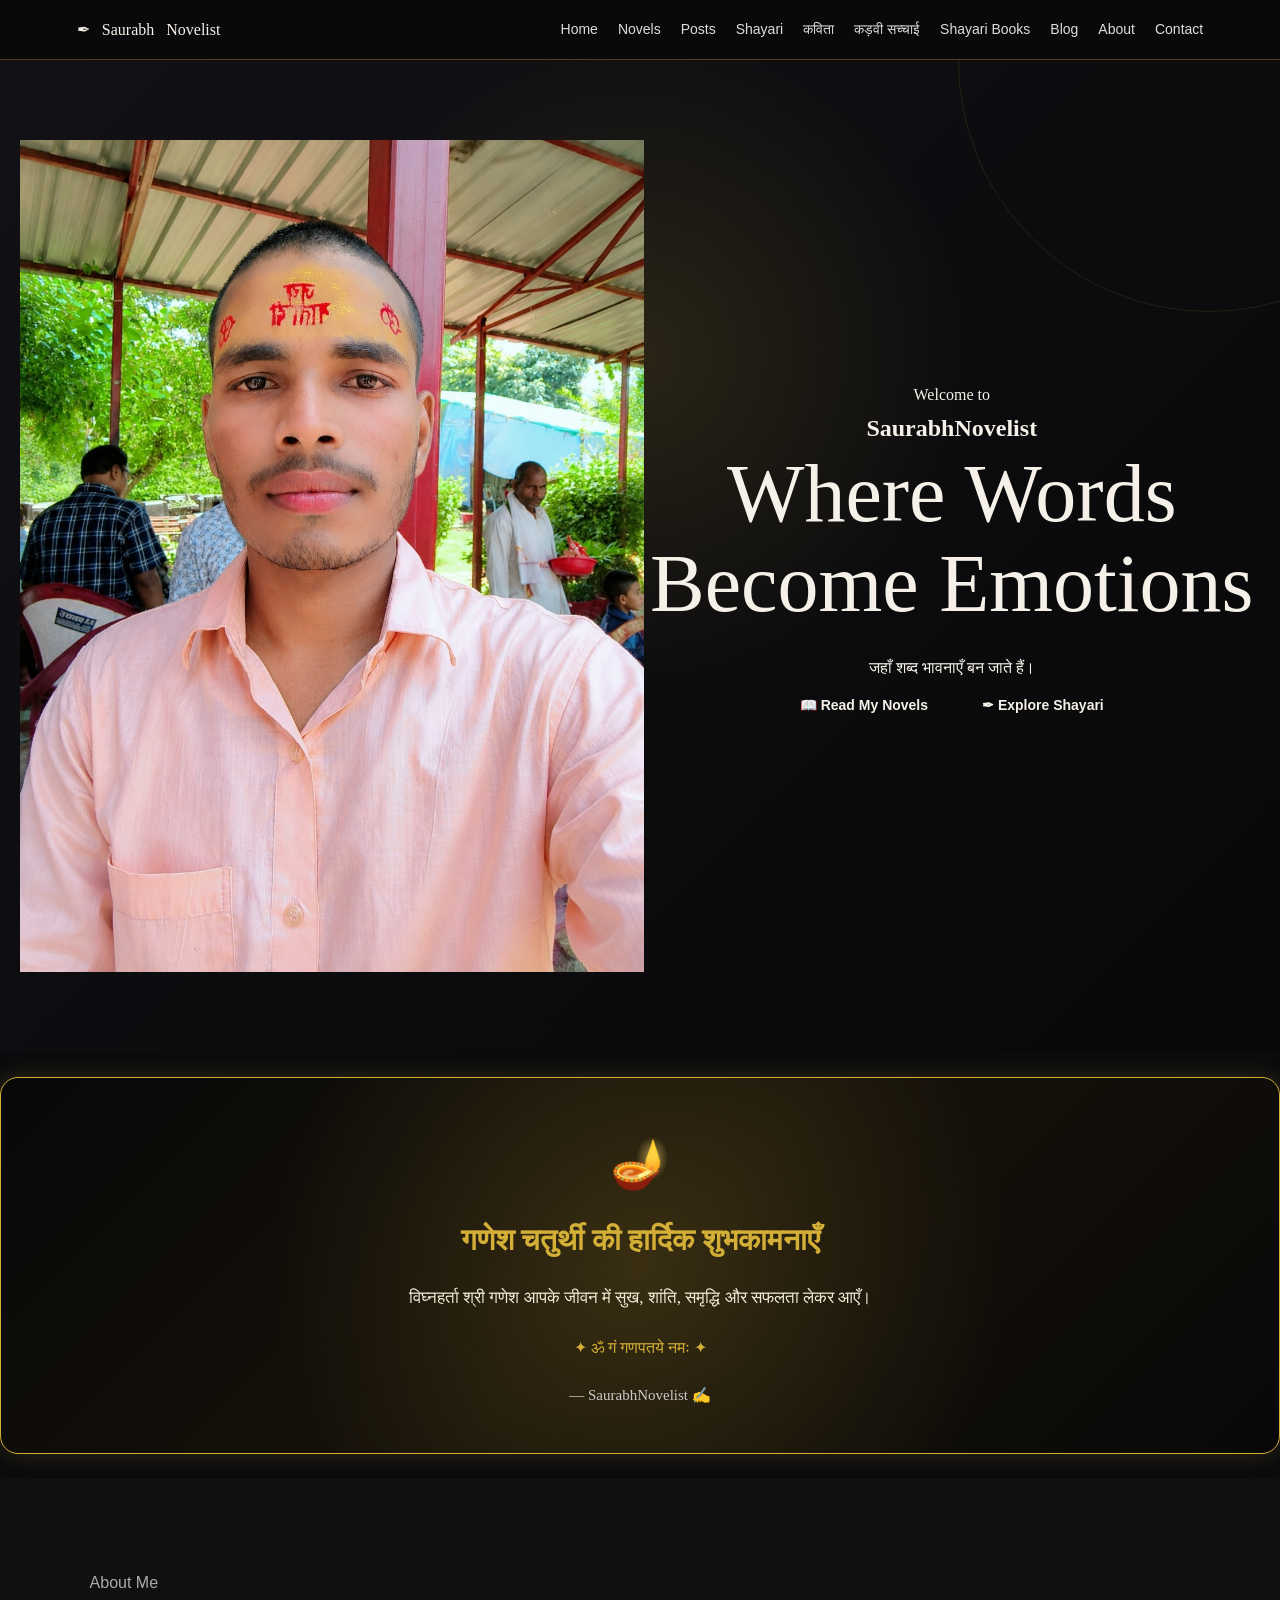
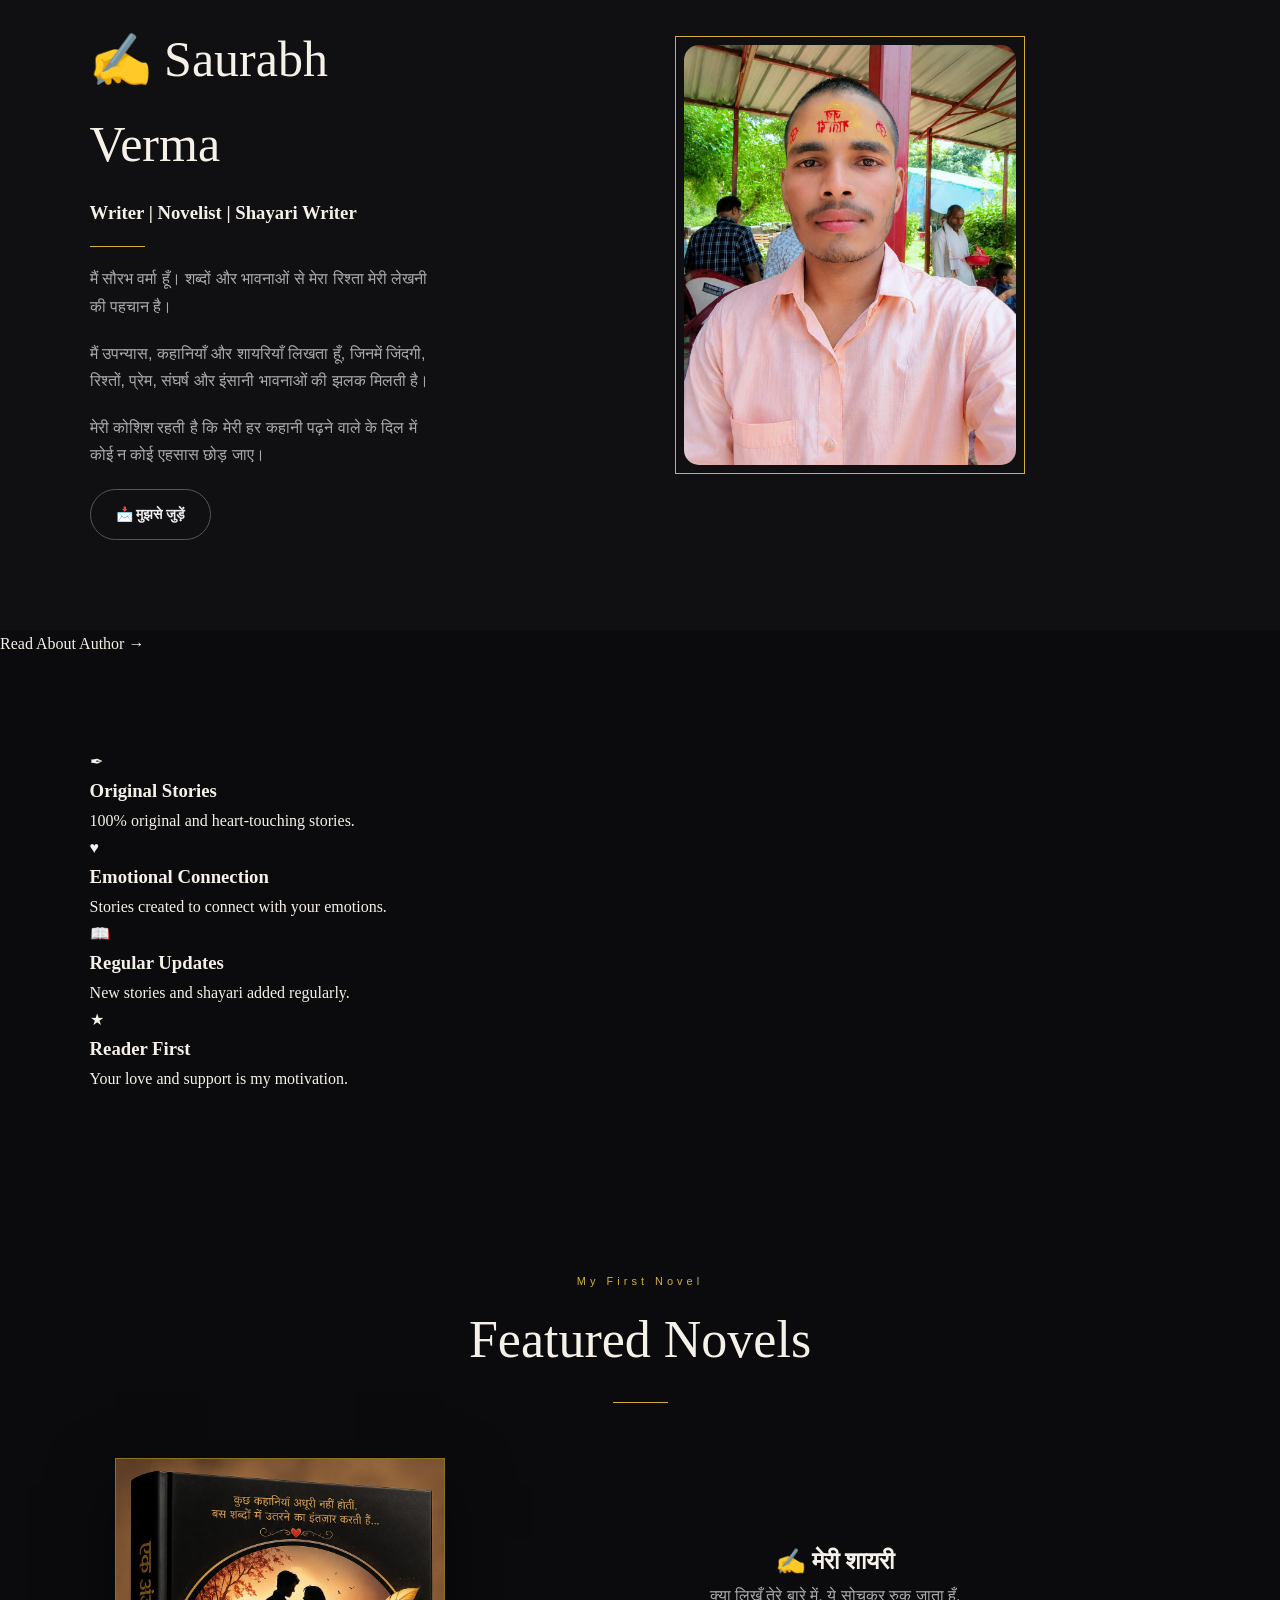
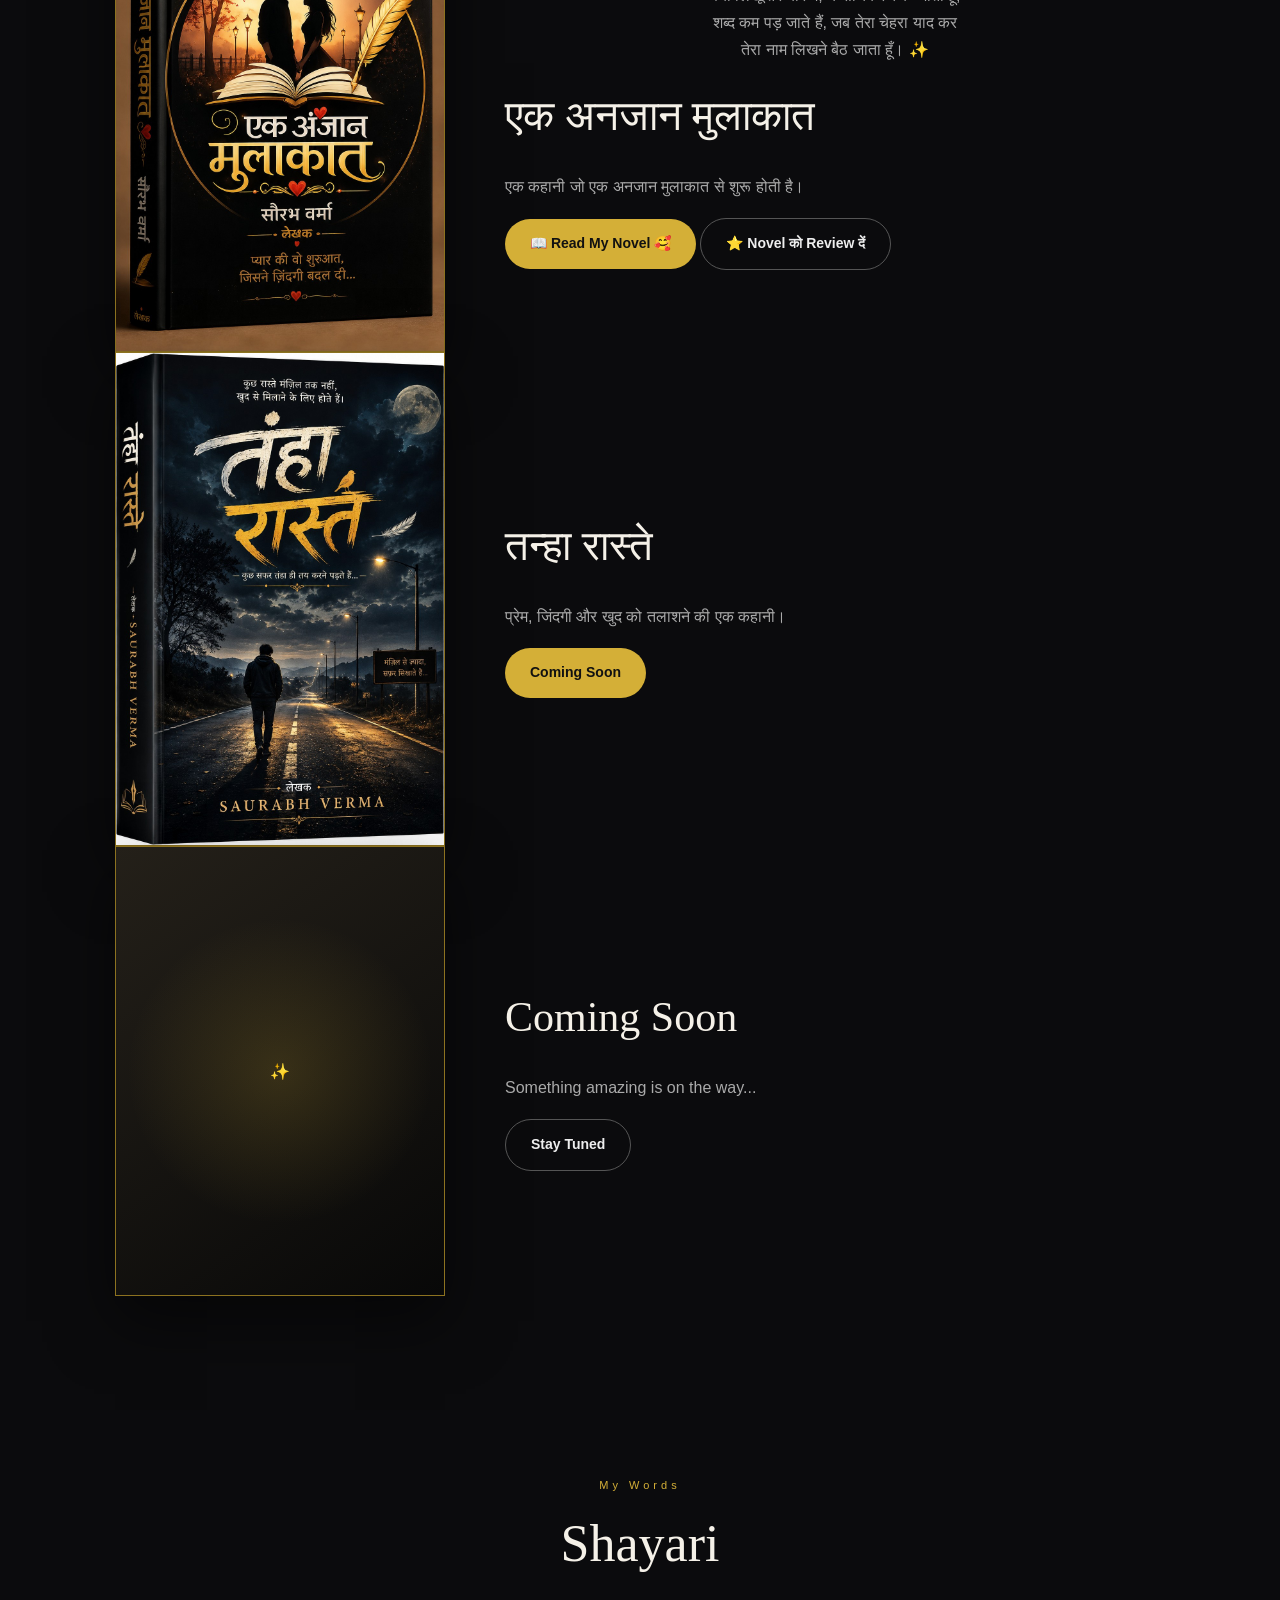
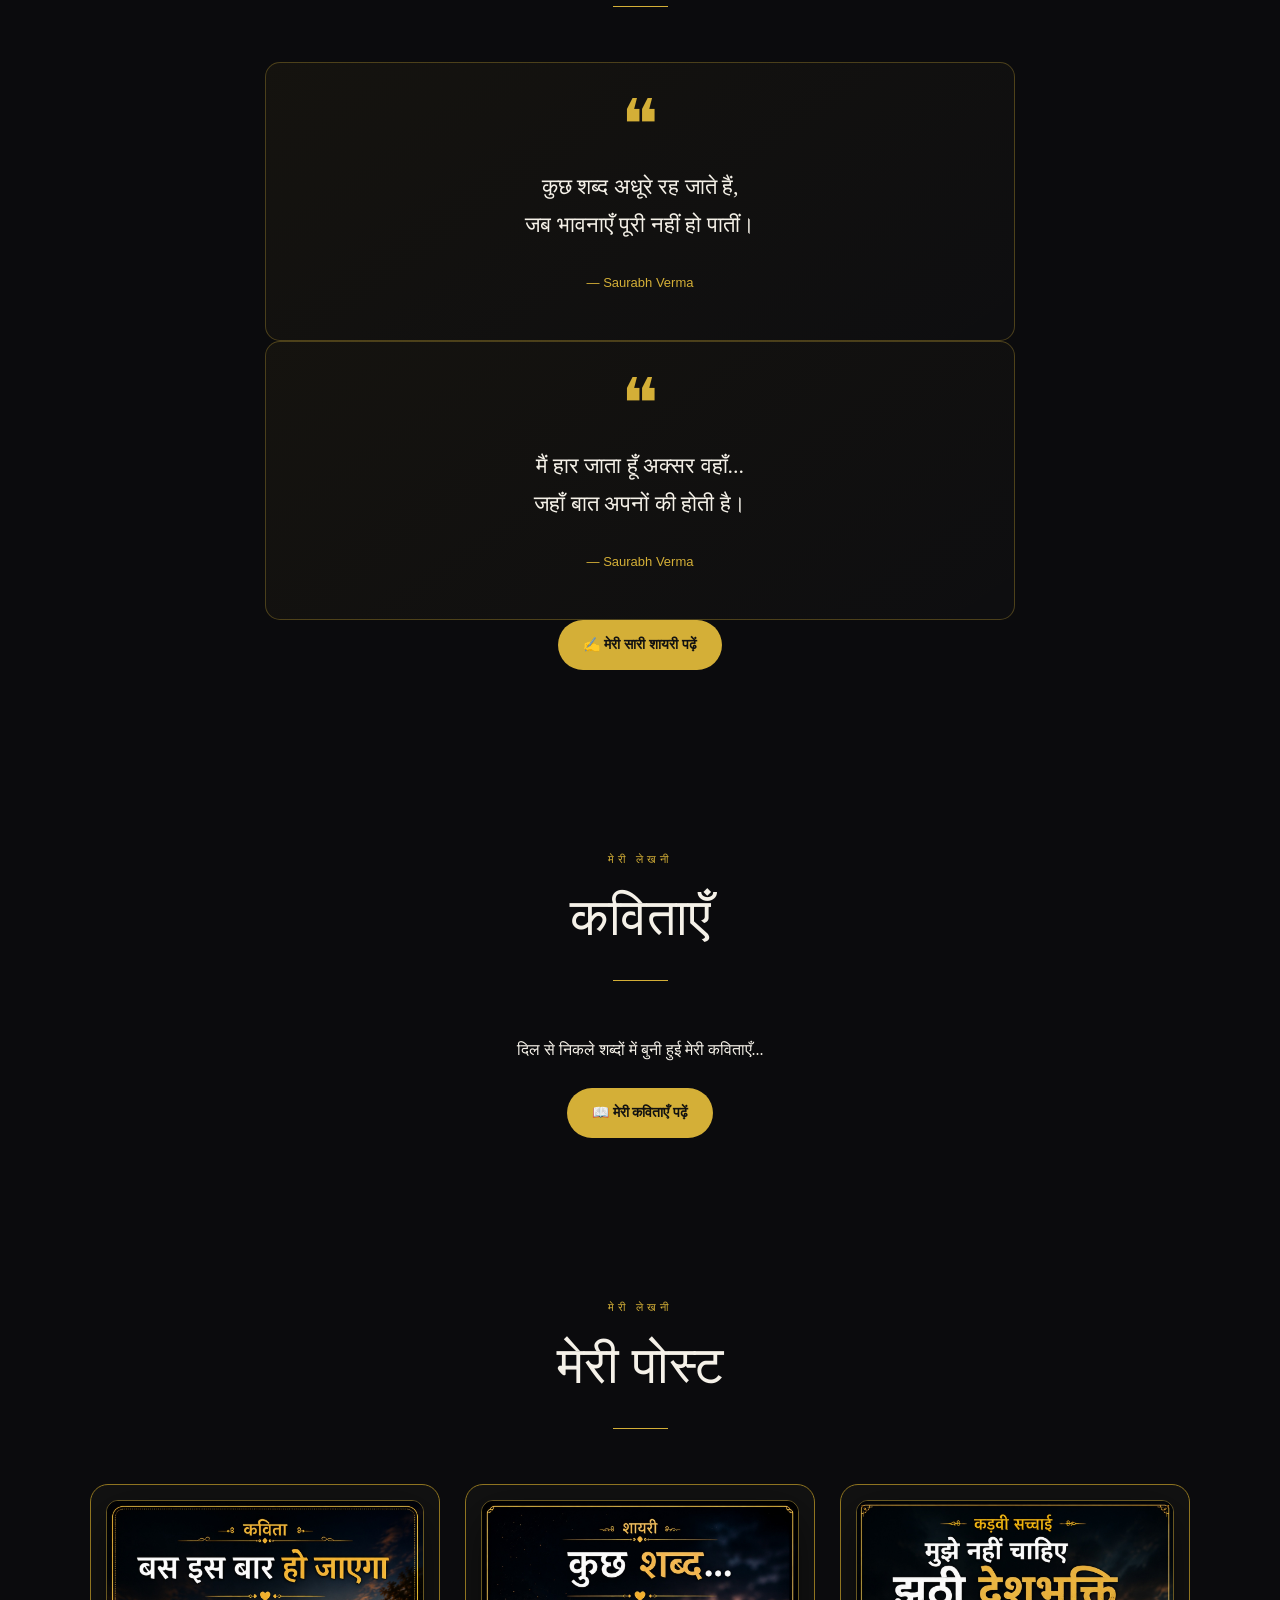
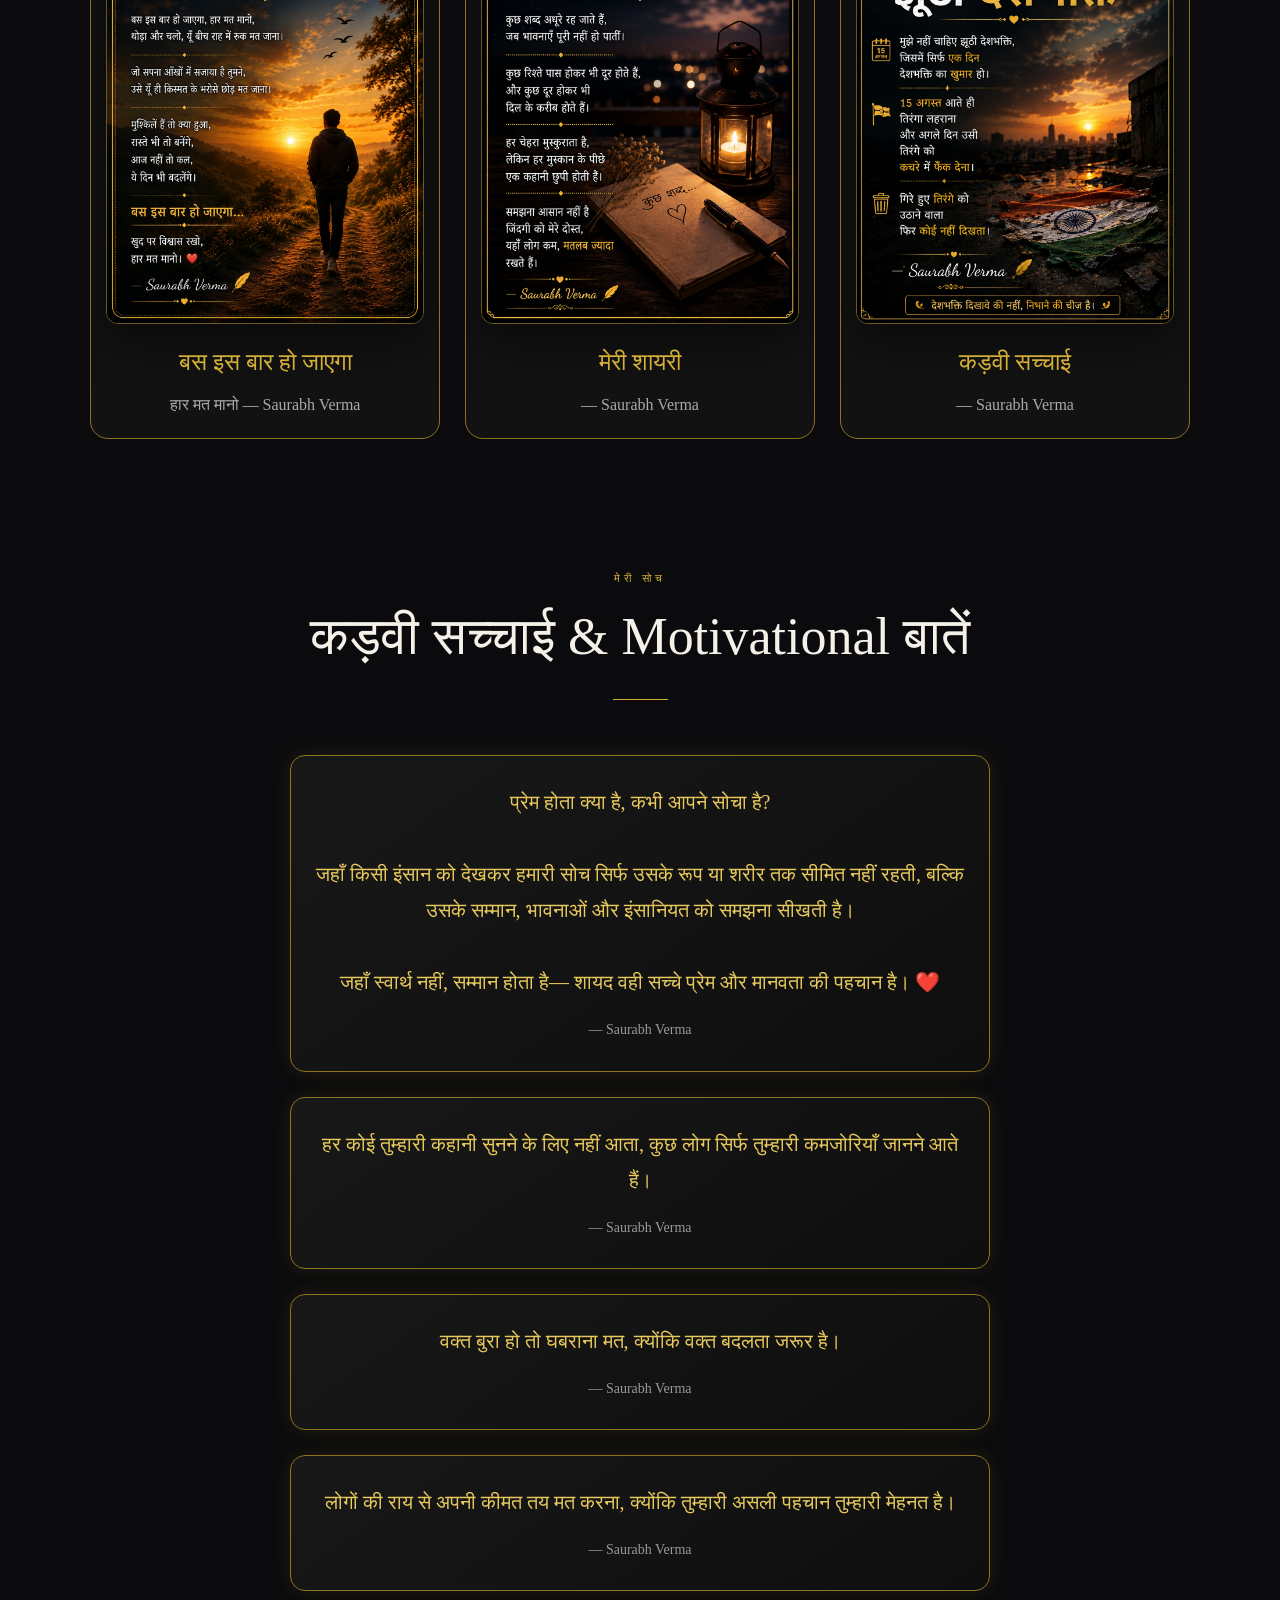
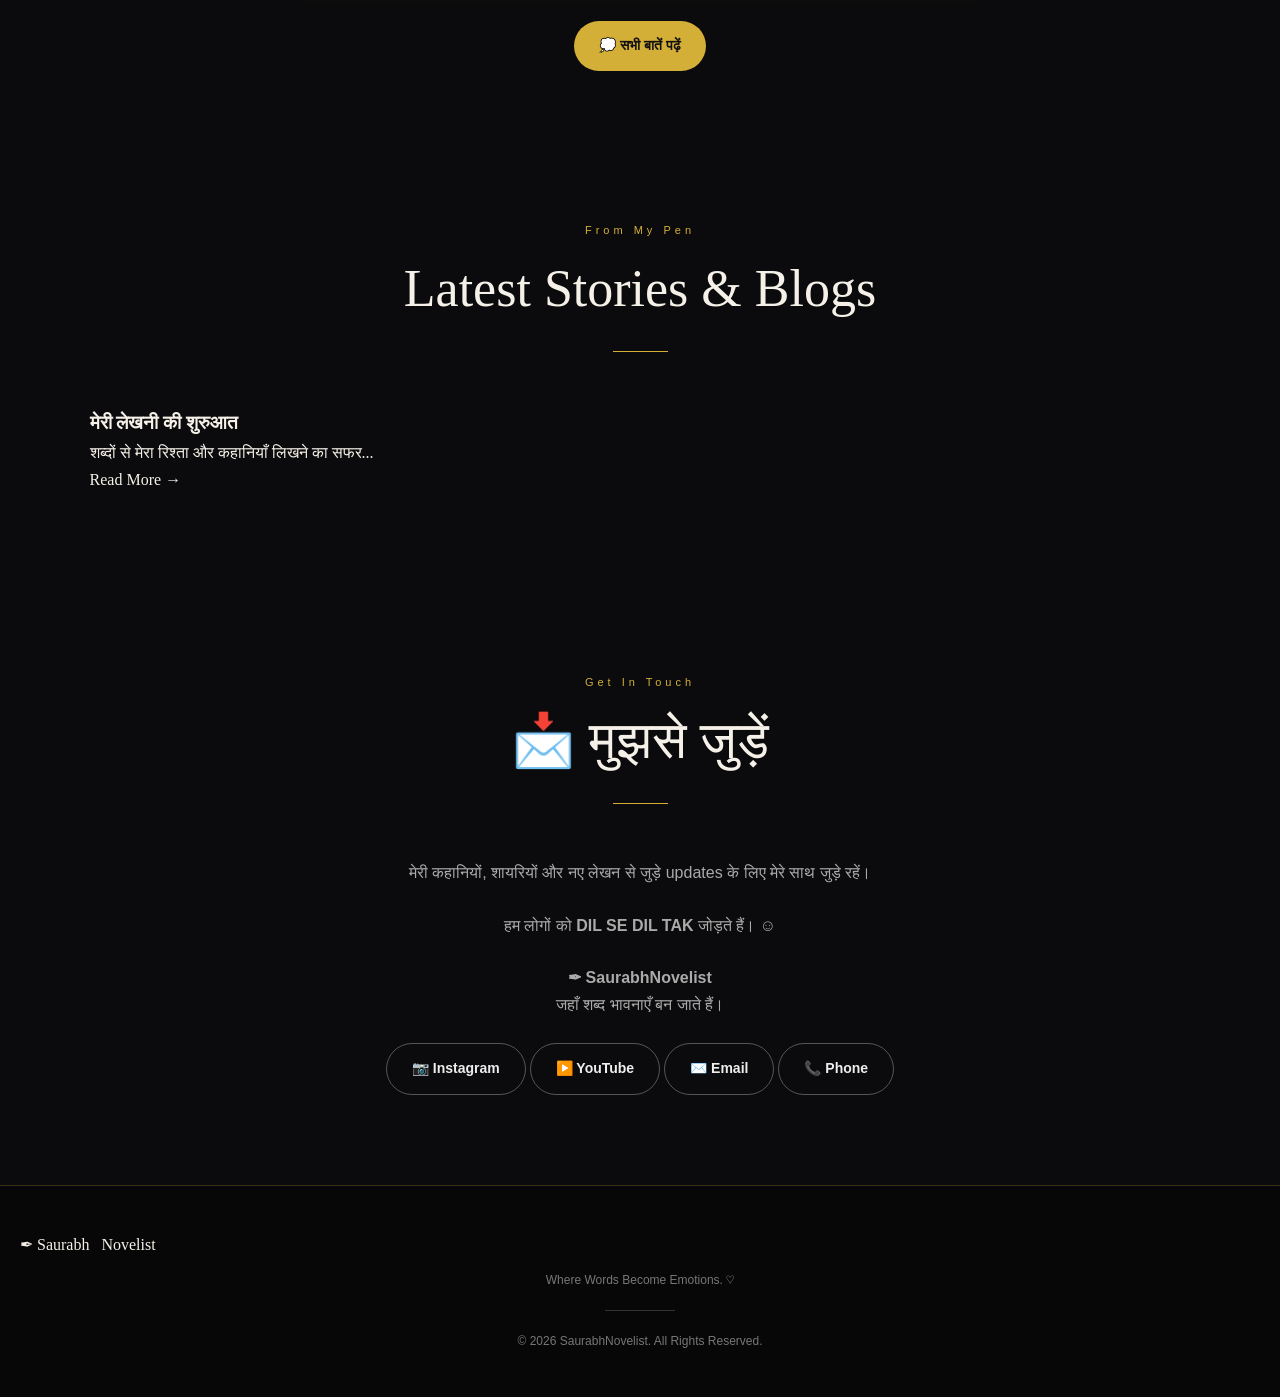
==== index.html @ 935b08ca "Update index.html" ====
<!DOCTYPE html>
<html lang="hi">
<head>
  <meta charset="UTF-8">
  <meta name="viewport" content="width=device-width, initial-scale=1.0">

  <title>SaurabhNovelist | Hindi Novels, Shayari & Poems</title>

  <link rel="icon" type="image/jpeg" href="images/author.jpg">
  <link rel="apple-touch-icon" href="images/author.jpg">

  <meta name="description"
        content="SaurabhNovelist की आधिकारिक वेबसाइट — हिंदी उपन्यास, शायरी, कविताएँ और भावनात्मक कहानियाँ।">

  <meta name="keywords"
        content="SaurabhNovelist, Saurabh Verma, Hindi Novelist, Hindi Writer, Hindi Novels, Hindi Shayari, Hindi Poems, Hindi Stories, एक अनजान मुलाकात, तन्हा रास्ते, कविता, शायरी, उपन्यास">

  <meta name="author" content="Saurabh Verma">
  <meta name="robots" content="index, follow">
  <meta name="googlebot" content="index, follow">

  <meta name="google-site-verification"
        content="S6_Di2N1n2ewzby3xrtBhFDeYtwuclNTIh3ABkjNiHU">

  <link rel="canonical"
        href="https://saurabhnovelist.github.io/">

  <meta property="og:title"
        content="SaurabhNovelist | Hindi Novels, Shayari & Poems">

  <meta property="og:description"
        content="SaurabhNovelist — Hindi novels, shayari, poems and emotional stories where words become emotions.">

  <meta property="og:type" content="website">

  <meta property="og:url"
        content="https://saurabhnovelist.github.io/">

  <meta property="og:image"
        content="https://saurabhnovelist.github.io/images/author.jpg">

  <link rel="stylesheet" href="style.css">
</head>

<body>

<!-- ================= HEADER ================= -->

<header class="header">

  <div class="logo">
    <span>✒</span>
    Saurabh<span>Novelist</span>
  </div>

  <nav>
    <a href="#home">Home</a>
    <a href="#novels">Novels</a>
    <a href="posts.html">Posts</a>
    <a href="#shayari">Shayari</a>
    <a href="kavita.html">कविता</a>
    <a href="#thoughts">कड़वी सच्चाई</a>
    <a href="shayari-books.html">Shayari Books</a>
    <a href="#blog">Blog</a>
    <a href="#about">About</a>
    <a href="#contact">Contact</a>
  </nav>

  <button class="menu" type="button">☰</button>

</header>


<!-- ================= HERO ================= -->

<section id="home" class="hero">

  <div class="hero-image">

    <img
      src="images/author.jpg"
      alt="Saurabh Verma - SaurabhNovelist"
    >

  </div>

  <div class="hero-content">

    <p class="gold-text">
      Welcome to
    </p>

    <h1>
      Saurabh<span>Novelist</span>
    </h1>

    <h2>
      Where Words Become Emotions
    </h2>

    <p class="hindi">
      जहाँ शब्द भावनाएँ बन जाते हैं।
    </p>

    <div class="buttons">

      <a href="novels.html" class="btn">
        📖 Read My Novels
      </a>

      <a href="#shayari" class="btn outline">
        ✒ Explore Shayari
      </a>

    </div>

  </div>

</section>

<!-- GANESH CHATURTHI BANNER -->
<section class="ganesh-banner">

    <div class="ganesh-banner-content">

        <div class="ganesh-icon">🪔</div>

        <h2>गणेश चतुर्थी की हार्दिक शुभकामनाएँ</h2>

        <p>
            विघ्नहर्ता श्री गणेश आपके जीवन में
            सुख, शांति, समृद्धि और सफलता लेकर आएँ।
        </p>

        <div class="ganesh-divider">✦ ॐ गं गणपतये नमः ✦</div>

        <span>— SaurabhNovelist ✍️</span>

    </div>

</section>

<style>
.ganesh-banner {
    width: 100%;
    margin: 25px 0;
    padding: 45px 20px;
    box-sizing: border-box;

    background:
        radial-gradient(circle at center,
        rgba(212,175,55,0.18),
        transparent 55%),
        linear-gradient(135deg,#080808,#17120a,#080808);

    border: 1px solid #d4af37;
    border-radius: 18px;
    text-align: center;
    color: #f5d77a;
    box-shadow: 0 0 25px rgba(212,175,55,0.18);
}

.ganesh-banner-content {
    max-width: 700px;
    margin: auto;
}

.ganesh-icon {
    font-size: 48px;
    margin-bottom: 10px;
}

.ganesh-banner h2 {
    margin: 8px 0 18px;
    font-size: 30px;
    color: #d4af37;
}

.ganesh-banner p {
    margin: 0 auto 20px;
    max-width: 600px;
    line-height: 1.8;
    font-size: 17px;
    color: #f1ead7;
}

.ganesh-divider {
    margin: 20px 0;
    color: #d4af37;
    font-size: 16px;
}

.ganesh-banner span {
    color: #c9c9c9;
    font-size: 15px;
}

@media (max-width:600px) {

    .ganesh-banner {
        padding: 35px 15px;
        border-radius: 14px;
    }

    .ganesh-icon {
        font-size: 40px;
    }

    .ganesh-banner h2 {
        font-size: 23px;
    }

    .ganesh-banner p {
        font-size: 15px;
    }
}
</style>
<!-- ================= ABOUT ================= -->

<section id="about" class="about">

  <div class="about-content">

    <p class="gold-text">
      About Me
    </p>

    <h2>
      ✍️ Saurabh Verma
    </h2>

    <h3>
      Writer | Novelist | Shayari Writer
    </h3>

    <div class="line left"></div>

    <p>
      मैं सौरभ वर्मा हूँ। शब्दों और भावनाओं से मेरा रिश्ता
      मेरी लेखनी की पहचान है।
    </p>

    <p>
      मैं उपन्यास, कहानियाँ और शायरियाँ लिखता हूँ,
      जिनमें जिंदगी, रिश्तों, प्रेम, संघर्ष और
      इंसानी भावनाओं की झलक मिलती है।
    </p>

    <p>
      मेरी कोशिश रहती है कि मेरी हर कहानी पढ़ने वाले के
      दिल में कोई न कोई एहसास छोड़ जाए।
    </p>

    <a href="#contact" class="btn secondary">
      📩 मुझसे जुड़ें
    </a>

  </div>

  <div class="about-image">

    <img
      src="images/author.jpg"
      alt="Saurabh Verma Writer"
    >

  </div>

</section>


<a href="about.html" class="read-author-btn">
                          Read About Author →
</a>


<!-- ================= FEATURES ================= -->

<section class="features">

  <div>

    <span>✒</span>

    <h3>
      Original Stories
    </h3>

    <p>
      100% original and heart-touching stories.
    </p>

  </div>


  <div>

    <span>♥</span>

    <h3>
      Emotional Connection
    </h3>

    <p>
      Stories created to connect with your emotions.
    </p>

  </div>


  <div>

    <span>📖</span>

    <h3>
      Regular Updates
    </h3>

    <p>
      New stories and shayari added regularly.
    </p>

  </div>


  <div>

    <span>★</span>

    <h3>
      Reader First
    </h3>

    <p>
      Your love and support is my motivation.
    </p>

  </div>

</section>


<!-- ================= NOVELS ================= -->

<section id="novels" class="section">

  <div class="section-heading">

    <p>
      My First Novel
    </p>

    <h2>
      Featured Novels
    </h2>

    <div class="line"></div>

  </div>


  <div class="novel-grid">


    <!-- ================= NOVEL 1 ================= -->

    <article class="novel-card">

      <div class="novel-cover">

        <img
          src="images/ek-anjan-mulakat-book-cover.jpg"
          alt="एक अनजान मुलाकात Book Cover"
        >

      </div>


      <div class="novel-info">

        <div class="shayari">

          <h2>
            ✍️ मेरी शायरी
          </h2>

          <p>
            क्या लिखूँ तेरे बारे में, ये सोचकर रुक जाता हूँ,<br>
            शब्द कम पड़ जाते हैं, जब तेरा चेहरा याद कर<br>
            तेरा नाम लिखने बैठ जाता हूँ। ✨
          </p>

        </div>


        <h3>
          एक अनजान मुलाकात
        </h3>

        <p>
          एक कहानी जो एक अनजान मुलाकात से शुरू होती है।
        </p>


        <!-- ONLY BUTTON — NO PDF HERE -->

        <a
          href="novel-reader.html"
          class="btn primary"
        >
          📖 Read My Novel 🥰
        </a>


        <a
          href="novel-review.html"
          class="btn secondary"
        >
          ⭐ Novel को Review दें
        </a>

      </div>

    </article>


    <!-- ================= NOVEL 2 ================= -->

    <article class="novel-card">

      <div class="novel-cover">

        <img
          src="images/tanha-rastes-cover.jpg"
          alt="तन्हा रास्ते Book Cover"
        >

      </div>

      <div class="novel-info">

        <h3>
          तन्हा रास्ते
        </h3>

        <p>
          प्रेम, जिंदगी और खुद को तलाशने की एक कहानी।
        </p>

        <a
          href="#"
          class="btn primary"
        >
          Coming Soon
        </a>

      </div>

    </article>


    <!-- ================= COMING SOON ================= -->

    <article class="novel-card coming">

      <div class="novel-cover">
        ✨
      </div>

      <div class="novel-info">

        <h3>
          Coming Soon
        </h3>

        <p>
          Something amazing is on the way...
        </p>

        <a
          href="#contact"
          class="btn secondary"
        >
          Stay Tuned
        </a>

      </div>

    </article>

  </div>

</section>


<!-- ================= SHAYARI ================= -->

<section id="shayari" class="shayari">

  <div class="section-heading">

    <p>
      My Words
    </p>

    <h2>
      Shayari
    </h2>

    <div class="line"></div>

  </div>


  <div class="shayari-box">

    <div class="quote">
      ❝
    </div>

    <p>
      कुछ शब्द अधूरे रह जाते हैं,<br>
      जब भावनाएँ पूरी नहीं हो पातीं।
    </p>

    <span>
      — Saurabh Verma
    </span>

  </div>


  <div class="shayari-box">

    <div class="quote">
      ❝
    </div>

    <p>
      मैं हार जाता हूँ अक्सर वहाँ...<br>
      जहाँ बात अपनों की होती है।
    </p>

    <span>
      — Saurabh Verma
    </span>

  </div>


  <a
    href="shayari.html"
    class="btn primary"
  >
    ✍️ मेरी सारी शायरी पढ़ें
  </a>

</section>


<!-- ================= KAVITA ================= -->

<section class="section">

  <div class="section-heading">

    <p>
      मेरी लेखनी
    </p>

    <h2>
      कविताएँ
    </h2>

    <div class="line"></div>

  </div>

  <p style="text-align:center;">
    दिल से निकले शब्दों में बुनी हुई मेरी कविताएँ...
  </p>

  <div style="text-align:center; margin-top:25px;">

    <a
      href="kavita.html"
      class="btn primary"
    >
      📖 मेरी कविताएँ पढ़ें
    </a>

  </div>

</section>


<!-- ================= MY POSTS ================= -->

<section class="post-section" id="posts">

  <div class="section-heading">

    <p>
      मेरी लेखनी
    </p>

    <h2>
      मेरी पोस्ट
    </h2>

    <div class="line"></div>

  </div>


  <div class="post-grid">


    <!-- POST 01 -->

    <article class="post-card">

      <a
        href="images/saurabh_post_01_motivational.jpg"
        target="_blank"
      >

        <img
          src="images/saurabh_post_01_motivational.jpg"
          alt="बस इस बार हो जाएगा — Saurabh Verma"
          loading="lazy"
        >

      </a>

      <h3>
        बस इस बार हो जाएगा
      </h3>

      <p>
        हार मत मानो — Saurabh Verma
      </p>

    </article>


    <!-- POST 02 -->

    <article class="post-card">

      <a
        href="images/saurabh_post_02_shayari.jpg"
        target="_blank"
      >

        <img
          src="images/saurabh_post_02_shayari.jpg"
          alt="मेरी शायरी — Saurabh Verma"
          loading="lazy"
        >

      </a>

      <h3>
        मेरी शायरी
      </h3>

      <p>
        — Saurabh Verma
      </p>

    </article>


    <!-- POST 03 -->

    <article class="post-card">

      <a
        href="images/saurabh_post_03_kadvi_sachchai.jpg"
        target="_blank"
      >

        <img
          src="images/saurabh_post_03_kadvi_sachchai.jpg"
          alt="कड़वी सच्चाई — Saurabh Verma"
          loading="lazy"
        >

      </a>

      <h3>
        कड़वी सच्चाई
      </h3>

      <p>
        — Saurabh Verma
      </p>

    </article>

  </div>

</section>


<!-- ================= KADVI SACHCHAI ================= -->

<section id="thoughts" class="section">

  <div class="section-heading">

    <p>
      मेरी सोच
    </p>

    <h2>
      कड़वी सच्चाई & Motivational बातें
    </h2>

    <div class="line"></div>

  </div>


  <!-- THOUGHT 01 -->

  <div class="thought-card">

    <p>

      प्रेम होता क्या है, कभी आपने सोचा है?<br><br>

      जहाँ किसी इंसान को देखकर हमारी सोच सिर्फ
      उसके रूप या शरीर तक सीमित नहीं रहती,
      बल्कि उसके सम्मान, भावनाओं और इंसानियत को
      समझना सीखती है।<br><br>

      जहाँ स्वार्थ नहीं, सम्मान होता है—
      शायद वही सच्चे प्रेम और मानवता की पहचान है।
      ❤️

    </p>

    <small>
      — Saurabh Verma
    </small>

  </div>


  <!-- THOUGHT 02 -->

  <div class="thought-card">

    <p>
      हर कोई तुम्हारी कहानी सुनने के लिए नहीं आता,
      कुछ लोग सिर्फ तुम्हारी कमजोरियाँ जानने आते हैं।
    </p>

    <small>
      — Saurabh Verma
    </small>

  </div>


  <!-- THOUGHT 03 -->

  <div class="thought-card">

    <p>
      वक्त बुरा हो तो घबराना मत,
      क्योंकि वक्त बदलता जरूर है।
    </p>

    <small>
      — Saurabh Verma
    </small>

  </div>


  <!-- THOUGHT 04 -->

  <div class="thought-card">

    <p>
      लोगों की राय से अपनी कीमत तय मत करना,
      क्योंकि तुम्हारी असली पहचान तुम्हारी मेहनत है।
    </p>

    <small>
      — Saurabh Verma
    </small>

  </div>


  <div style="text-align:center; margin-top:30px;">

    <a
      href="thoughts.html"
      class="btn primary"
    >
      💭 सभी बातें पढ़ें
    </a>

  </div>

</section>


<!-- ================= BLOG ================= -->

<section id="blog" class="section">

  <div class="section-heading">

    <p>
      From My Pen
    </p>

    <h2>
      Latest Stories & Blogs
    </h2>

    <div class="line"></div>

  </div>


  <div class="blog-card">

    <h3>
      मेरी लेखनी की शुरुआत
    </h3>

    <p>
      शब्दों से मेरा रिश्ता और कहानियाँ लिखने का सफर...
    </p>

    <a
      href="#"
      class="read-more"
    >
      Read More →
    </a>

  </div>

</section>


<!-- ================= CONTACT ================= -->

<section id="contact" class="contact">

  <div class="section-heading">

    <p>
      Get In Touch
    </p>

    <h2>
      📩 मुझसे जुड़ें
    </h2>

    <div class="line"></div>

  </div>


  <p>
    मेरी कहानियों, शायरियों और नए लेखन से जुड़े
    updates के लिए मेरे साथ जुड़े रहें।
  </p>


  <p>
    हम लोगों को
    <strong>DIL SE DIL TAK</strong>
    जोड़ते हैं। ☺
  </p>


  <p>
    <strong>✒ SaurabhNovelist</strong><br>
    जहाँ शब्द भावनाएँ बन जाते हैं।
  </p>


  <div class="social">


    <a
      href="https://www.instagram.com/saurabhnovelist/"
      target="_blank"
      rel="noopener"
      class="btn secondary"
    >
      📷 Instagram
    </a>


    <a
      href="https://youtube.com/@saurabhnovelist?si=a3PTuqzoi2wv3nwJ"
      target="_blank"
      rel="noopener"
      class="btn secondary"
    >
      ▶️ YouTube
    </a>


    <a
      href="mailto:saurabhnovelist@gmail.com"
      class="btn secondary"
    >
      ✉️ Email
    </a>


    <a
      href="tel:+917268802785"
      class="btn secondary"
    >
      📞 Phone
    </a>

  </div>

</section>


<!-- ================= FOOTER ================= -->

<footer>

  <div class="logo">
    ✒ Saurabh<span>Novelist</span>
  </div>

  <p>
    Where Words Become Emotions. ♡
  </p>

  <div class="footer-line"></div>

  <p class="copyright">
    © 2026 SaurabhNovelist. All Rights Reserved.
  </p>

</footer>


<!-- ================= JAVASCRIPT ================= -->

<script src="script.js"></script>

</body>
</html>
---- style.css ----
/* =========================
   SAURABH NOVELIST
   PREMIUM BLACK & GOLD
========================= */

* {
    margin: 0;
    padding: 0;
    box-sizing: border-box;
}

html {
    scroll-behavior: smooth;
}

body {
    background: #0b0b0d;
    color: #f5f1e8;
    font-family: Georgia, "Times New Roman", serif;
    line-height: 1.7;
}

a {
    color: inherit;
    text-decoration: none;
}

button {
    font-family: inherit;
}


/* ================= HEADER ================= */

.header {
    position: sticky;
    top: 0;
    z-index: 1000;

    display: flex;
    align-items: center;
    justify-content: space-between;

    padding: 16px 6%;
    background: rgba(10, 10, 12, 0.96);
    border-bottom: 1px solid rgba(212, 175, 55, 0.35);
    backdrop-filter: blur(12px);
}

.logo {
    display: flex;
    align-items: center;
    gap: 12px;
}

.logo-mark {
    width: 48px;
    height: 48px;

    display: flex;
    align-items: center;
    justify-content: center;

    border: 1px solid #d4af37;
    border-radius: 50%;

    color: #d4af37;
    font-size: 17px;
    font-weight: bold;
    letter-spacing: 1px;
}

.logo h1 {
    color: #d4af37;
    font-size: 22px;
    line-height: 1.1;
}

.logo small {
    color: #aaa;
    font-family: Arial, sans-serif;
    font-size: 10px;
    letter-spacing: 1px;
}

.navbar {
    display: flex;
    gap: 25px;
    font-family: Arial, sans-serif;
}

.navbar a {
    color: #ddd;
    font-size: 14px;
    transition: 0.3s;
}

.navbar a:hover {
    color: #d4af37;
}

.menu-btn {
    display: none;

    background: transparent;
    color: #d4af37;

    border: 1px solid #d4af37;
    border-radius: 8px;

    padding: 8px 11px;
    font-size: 20px;
}

.mobile-menu {
    display: none;
}


/* ================= HERO ================= */

.hero {
    min-height: 88vh;

    display: flex;
    align-items: center;
    justify-content: center;

    text-align: center;
    padding: 80px 20px;

    position: relative;
    overflow: hidden;

    background:
        radial-gradient(circle at 50% 30%,
        rgba(212,175,55,0.14),
        transparent 35%),
        linear-gradient(135deg, #111116, #080809);
}

.hero::before {
    content: "";
    position: absolute;

    width: 500px;
    height: 500px;

    border: 1px solid rgba(212,175,55,0.12);
    border-radius: 50%;

    top: -250px;
    right: -180px;
}

.hero-content {
    max-width: 850px;
    position: relative;
    z-index: 2;
}

.welcome {
    color: #d4af37;
    font-family: Arial, sans-serif;
    font-size: 12px;
    letter-spacing: 5px;
    margin-bottom: 20px;
}

.hero h2 {
    font-size: clamp(42px, 8vw, 82px);
    line-height: 1.1;
    font-weight: normal;
    margin-bottom: 25px;
}

.hero h2 span {
    color: #d4af37;
}

.hero-text {
    max-width: 650px;
    margin: auto;

    color: #bbb;
    font-family: Arial, sans-serif;
    font-size: 16px;
}

.hero-buttons {
    margin-top: 35px;

    display: flex;
    justify-content: center;
    gap: 15px;
    flex-wrap: wrap;
}


/* ================= BUTTON ================= */

.btn {
    display: inline-block;

    padding: 13px 25px;

    border-radius: 30px;

    font-family: Arial, sans-serif;
    font-size: 14px;
    font-weight: bold;

    transition: 0.3s;
}

.btn.primary {
    background: #d4af37;
    color: #111;
}

.btn.primary:hover {
    transform: translateY(-3px);
    box-shadow: 0 10px 30px rgba(212,175,55,0.25);
}

.btn.secondary {
    border: 1px solid #555;
    color: #eee;
}

.btn.secondary:hover {
    border-color: #d4af37;
    color: #d4af37;
}


/* ================= SECTIONS ================= */

section {
    padding: 90px 7%;
}

.section-heading {
    text-align: center;
    margin-bottom: 55px;
}

.section-heading p,
.small-title {
    color: #d4af37;
    font-family: Arial, sans-serif;
    font-size: 11px;
    letter-spacing: 4px;
}

.section-heading h2 {
    font-size: clamp(32px, 5vw, 52px);
    font-weight: normal;
    margin-top: 5px;
}

.line {
    width: 55px;
    height: 1px;
    background: #d4af37;
    margin: 18px auto;
}

.line.left {
    margin-left: 0;
}


/* ================= NOVEL ================= */

.featured {
    background: #101012;
}

.novel-card {
    max-width: 1050px;
    margin: auto;

    display: grid;
    grid-template-columns: 330px 1fr;
    gap: 60px;

    align-items: center;
}

.novel-cover {
    min-height: 450px;

    display: flex;
    align-items: center;
    justify-content: center;

    text-align: center;

    border: 1px solid #8c7220;

    background:
        radial-gradient(circle,
        rgba(212,175,55,0.18),
        transparent 55%),
        linear-gradient(145deg, #242019, #080808);

    box-shadow: 0 25px 60px rgba(0,0,0,0.5);
}

.cover-content small {
    font-family: Arial, sans-serif;
    color: #aaa;
    letter-spacing: 3px;
}

.cover-content h3 {
    color: #d4af37;
    font-size: 28px;
    line-height: 1.15;
    margin: 20px 0;
}

.cover-line {
    width: 70px;
    height: 1px;
    background: #d4af37;
    margin: auto;
}

.cover-content h4 {
    margin-top: 25px;
    font-size: 24px;
    font-weight: normal;
}

.cover-content p {
    color: #999;
    font-family: Arial, sans-serif;
}

.novel-info .tag {
    color: #d4af37;
    font-family: Arial, sans-serif;
    font-size: 11px;
    letter-spacing: 3px;
}

.novel-info h3 {
    font-size: 42px;
    font-weight: normal;
    margin: 10px 0 20px;
}

.novel-info p {
    color: #aaa;
    margin-bottom: 18px;
    font-family: Arial, sans-serif;
}

.read-btn {
    margin-top: 10px;

    padding: 13px 24px;

    border: none;
    border-radius: 30px;

    background: #d4af37;
    color: #111;

    font-weight: bold;
    cursor: pointer;

    transition: 0.3s;
}

.read-btn:hover {
    transform: translateY(-3px);
}


/* ================= SHAYARI ================= */

.shayari {
    text-align: center;
    background: #0b0b0d;
}

.shayari-box {
    max-width: 750px;
    margin: auto;

    padding: 45px 30px;

    border: 1px solid rgba(212,175,55,0.3);
    border-radius: 15px;

    background: linear-gradient(
        145deg,
        rgba(212,175,55,0.05),
        rgba(255,255,255,0.015)
    );
}

.quote {
    color: #d4af37;
    font-size: 70px;
    line-height: 0.5;
}

.shayari-box p {
    font-size: 22px;
    margin: 25px 0;
}

.shayari-box span {
    color: #d4af37;
    font-family: Arial, sans-serif;
    font-size: 13px;
}


/* ================= ABOUT ================= */

.about {
    display: grid;
    grid-template-columns: 350px 1fr;

    gap: 70px;
    align-items: center;

    background: #101012;
}

.about-image {
    width: 100%;
    max-width: 350px;
    margin: auto;

    border: 1px solid #d4af37;
    padding: 8px;
}

.about-image img {
    width: 100%;
    height: 430px;
    object-fit: cover;
    display: block;
}

.about-content h2 {
    font-size: 50px;
    font-weight: normal;
    margin: 5px 0 10px;
}

.about-content p {
    color: #aaa;
    font-family: Arial, sans-serif;
    margin-bottom: 20px;
}


/* ================= CONTACT ================= */

.contact {
    text-align: center;
    background: #0b0b0d;
}

.contact > p {
    color: #aaa;
    font-family: Arial, sans-serif;
    margin-bottom: 25px;
}


/* ================= FOOTER ================= */

footer {
    text-align: center;
    padding: 45px 20px;

    background: #070708;
    border-top: 1px solid rgba(212,175,55,0.25);
}

.footer-logo {
    display: flex;
    justify-content: center;
    align-items: center;
    gap: 10px;

    color: #d4af37;
}

.footer-logo span {
    width: 35px;
    height: 35px;

    display: flex;
    align-items: center;
    justify-content: center;

    border: 1px solid #d4af37;
    border-radius: 50%;
}

footer p {
    color: #777;
    font-family: Arial, sans-serif;
    font-size: 12px;
    margin-top: 12px;
}

.footer-line {
    width: 70px;
    height: 1px;
    background: #333;
    margin: 20px auto;
}


/* ================= MOBILE ================= */

@media (max-width: 800px) {

    .header {
        padding: 13px 5%;
    }

    .navbar {
        display: none;
    }

    .menu-btn {
        display: block;
    }

    .mobile-menu {
        position: fixed;
        top: 80px;
        left: 0;
        right: 0;

        z-index: 999;

        background: #111;
        border-bottom: 1px solid #d4af37;

        padding: 20px;

        text-align: center;
    }

    .mobile-menu.active {
        display: block;
    }

    .mobile-menu a {
        display: block;
        padding: 12px;
        color: #ddd;
        font-family: Arial, sans-serif;
    }

    .mobile-menu a:hover {
        color: #d4af37;
    }

    .hero {
        min-height: 78vh;
        padding: 60px 20px;
    }

    .hero h2 {
        font-size: 44px;
    }

    section {
        padding: 70px 5%;
    }

    .novel-card {
        grid-template-columns: 1fr;
        gap: 40px;
    }

    .novel-cover {
        max-width: 310px;
        width: 100%;
        margin: auto;
        min-height: 420px;
    }

    .novel-info {
        text-align: center;
    }

    .novel-info h3 {
        font-size: 35px;
    }

    .about {
        grid-template-columns: 1fr;
        gap: 40px;
    }

    .about-content {
        text-align: center;
    }

    .about-content h2 {
        font-size: 38px;
    }

    .line.left {
        margin: 18px auto;
    }

    .about-image img {
        height: 400px;
    }

    .shayari-box p {
        font-size: 18px;
    }

}


/* ================= SMALL MOBILE ================= */

@media (max-width: 430px) {

    .logo h1 {
        font-size: 18px;
    }

    .logo small {
        font-size: 8px;
    }

    .logo-mark {
        width: 40px;
        height: 40px;
    }

    .hero h2 {
        font-size: 38px;
    }

    .hero-text {
        font-size: 14px;
    }

    .novel-cover {
        min-height: 390px;
    }

    .section-heading h2 {
        font-size: 34px;
    }

  }
/* ===== MOBILE RESPONSIVE FIX ===== */

* {
  box-sizing: border-box;
}

html, body {
  width: 100%;
  max-width: 100%;
  overflow-x: hidden;
}

img {
  max-width: 100%;
  height: auto;
}

@media (max-width: 768px) {

  body {
    width: 100%;
    overflow-x: hidden;
  }

  .container,
  section,
  .hero,
  .about,
  .featured,
  .novels,
  .contact,
  .footer {
    width: 100%;
    max-width: 100%;
  }

  /* Header */
  nav {
    width: 100%;
    padding: 12px 18px;
  }

  /* Hero */
  .hero {
    display: flex;
    flex-direction: column;
    align-items: center;
    text-align: center;
    padding: 40px 20px;
  }

  .hero img,
  .hero-image {
    width: 100%;
    max-width: 380px;
    height: auto;
    margin: 0 auto;
  }

  .hero-content {
    width: 100%;
    max-width: 100%;
    padding: 25px 10px;
  }

  .hero-content h1 {
    font-size: 42px;
    line-height: 1.1;
    word-break: normal;
  }

  .hero-content p {
    font-size: 16px;
    line-height: 1.6;
  }

  /* About */
  .about {
    display: flex;
    flex-direction: column;
    padding: 40px 20px;
  }

  .about-content,
  .about-image {
    width: 100%;
    max-width: 100%;
  }

  .about-image img {
    width: 100%;
    height: auto;
  }

  /* Novels */
  .novels,
  .featured-novels {
    display: flex;
    flex-direction: column;
    width: 100%;
    padding: 30px 20px;
    gap: 25px;
  }

  .novel-card {
    width: 100%;
    max-width: 420px;
    margin: 0 auto;
  }

  .novel-card img {
    width: 100%;
    height: auto;
  }

  /* Text */
  h1, h2, h3, p {
    max-width: 100%;
    overflow-wrap: break-word;
  }

  /* Footer */
  footer {
    width: 100%;
    padding: 35px 20px;
  }

  footer .container {
    display: flex;
    flex-direction: column;
    gap: 25px;
    width: 100%;
  }
}/* ===== PHOTO FIX ===== */
.hero-image img,
.about-image img,
.featured-image img {
    width: 100%;
    height: auto;
    max-width: 100%;
    object-fit: cover;
    display: block;
}

/* Mobile */
@media (max-width: 768px) {
    .hero,
    .about,
    .featured {
        display: flex;
        flex-direction: column;
    }

    .hero-image,
    .about-image {
        width: 100%;
        max-width: 100%;
    }

    .hero-content,
    .about-content {
        width: 100%;
        max-width: 100%;
    }

    .hero-image img,
    .about-image img {
        width: 100%;
        height: auto;
    }
}
.about-image {
    width: 100%;
    max-width: 350px;
    margin: 0 auto;
}

.about-image img {
    width: 100%;
    height: 420px;
    object-fit: cover;
    border-radius: 15px;
    display: block;
}
/* ===== MOBILE RESPONSIVE FIX ===== */
@media (max-width: 768px) {

  /* Hero: photo ke upar, text neeche */
  .hero {
    display: flex !important;
    flex-direction: column !important;
    align-items: center !important;
    text-align: center !important;
    padding: 40px 20px !important;
  }

  .hero-image,
  .hero-content {
    width: 100% !important;
    max-width: 100% !important;
  }

  .hero-image img {
    width: 100% !important;
    max-width: 360px !important;
    height: auto !important;
    margin: 0 auto 30px !important;
    display: block !important;
  }

  .hero-content {
    padding: 0 !important;
  }

  .hero h1,
  .hero h2 {
    color: #d4af37 !important;
  }

  .hero p {
    color: #f5f1e8 !important;
  }

  /* About section */
  .about,
  .about-section {
    display: flex !important;
    flex-direction: column !important;
    align-items: center !important;
    text-align: center !important;
    padding: 50px 20px !important;
  }

  .about-image,
  .about-content {
    width: 100% !important;
    max-width: 100% !important;
  }

  .about-image {
    order: 1 !important;
    margin-bottom: 30px !important;
  }

  .about-content {
    order: 2 !important;
  }

  .about-image img {
    width: 100% !important;
    max-width: 350px !important;
    height: auto !important;
    margin: auto !important;
    display: block !important;
  }

  .about h2,
  .about h3,
  .about-section h2,
  .about-section h3 {
    color: #d4af37 !important;
  }

  /* Featured Novels */
  .featured,
  .featured-novels,
  .novels-grid {
    display: flex !important;
    flex-direction: column !important;
    align-items: center !important;
  }

  .novel-card {
    width: 100% !important;
    max-width: 360px !important;
    margin: 20px auto !important;
  }

  .novel-card h2,
  .novel-card h3,
  .novel-card h4 {
    color: #d4af37 !important;
  }

  /* General golden headings */
  h1, h2, h3 {
    color: #d4af37;
  }
}
.novel-cover img {
    width: 100%;
    height: 100%;
    object-fit: cover;
    display: block;
}
.novel-cover img {
    width: 100%;
    height: 100%;
    object-fit: cover;
    display: block;
}
.live-rating {
    margin: 15px 0;
    color: #d4af37;
    font-size: 17px;
    font-weight: bold;
}
/* KADVI SACHCHAI & MOTIVATIONAL */

#thoughts {
    padding-top: 60px;
    padding-bottom: 60px;
}

.thought-card {
    max-width: 700px;
    margin: 25px auto;
    padding: 28px 24px;

    background: linear-gradient(
        145deg,
        #181818,
        #0e0e0e
    );

    border: 1px solid #8f7420;
    border-radius: 15px;

    text-align: center;

    box-shadow:
        0 0 20px rgba(212,175,55,0.12);

    transition: 0.3s;
}

.thought-card:hover {
    transform: translateY(-5px);

    box-shadow:
        0 0 30px rgba(212,175,55,0.22);
}

.thought-card p {
    color: #e6c85c;
    font-size: 20px;
    line-height: 1.8;
    margin: 0 0 15px;
}

.thought-card small {
    color: #999;
    font-size: 14px;
}
/* 🇮🇳 INDEPENDENCE DAY SPECIAL */

.independence-day {
    max-width: 900px;
    margin: 50px auto;
    padding: 35px 20px;
    text-align: center;

    background: linear-gradient(
        145deg,
        #171717,
        #0d0d0d
    );

    border: 1px solid #6f5b20;
    border-radius: 20px;

    box-shadow:
        0 0 25px rgba(212,175,55,0.12);
}

.tiranga {
    width: 260px;
    margin: 0 auto 30px;
    border-radius: 5px;
    overflow: hidden;
    box-shadow: 0 0 18px rgba(255,255,255,0.08);
}

.flag {
    height: 45px;
}

.saffron {
    background: #ff9933;
}

.white {
    background: #ffffff;
    display: flex;
    align-items: center;
    justify-content: center;
}

.green {
    background: #138808;
}

.chakra {
    color: #000080;
    font-size: 34px;
    line-height: 1;
}

.independence-content h2 {
    color: #ffffff;
    font-size: 30px;
    line-height: 1.5;
}

.independence-content h2 span {
    display: block;
    color: #d4af37;
}

.patriotic-line {
    color: #ddd;
    font-size: 18px;
    line-height: 1.9;
}

.jai-hind {
    margin-top: 25px;
    color: #d4af37;
    font-size: 20px;
    font-weight: bold;
}

@media (max-width: 600px) {

    .tiranga {
        width: 220px;
    }

    .independence-content h2 {
        font-size: 25px;
    }

    .patriotic-line {
        font-size: 16px;
    }
}
.freedom-message {
    margin-top: 25px;
    font-size: 18px;
    font-weight: bold;
    color: #fff;
    animation: tricolorGlow 3s infinite;
}

.countdown-title {
    margin-top: 25px;
    color: #aaa;
    font-size: 15px;
}

.countdown {
    margin-top: 8px;
    color: #d4af37;
    font-size: 22px;
    font-weight: bold;
}

@keyframes tricolorGlow {
    0% {
        text-shadow: 0 0 5px #ff9933;
    }

    50% {
        text-shadow: 0 0 12px #ffffff;
    }

    100% {
        text-shadow: 0 0 5px #138808;
    }
}
/* =========================
   MOBILE MENU FIX
========================= */

.menu {
    display: none;
    background: transparent;
    color: #d4af37;
    border: 1px solid #d4af37;
    border-radius: 8px;
    padding: 7px 11px;
    font-size: 22px;
    cursor: pointer;
}

/* Desktop */
.header nav {
    display: flex;
    gap: 20px;
    align-items: center;
}

.header nav a {
    color: #ddd;
    font-family: Arial, sans-serif;
    font-size: 14px;
    transition: 0.3s;
}

.header nav a:hover {
    color: #d4af37;
}

/* Mobile */
@media (max-width: 800px) {

    .header {
        position: sticky;
        top: 0;
        width: 100%;
        padding: 12px 5%;
    }

    .menu {
        display: block;
        z-index: 1002;
    }

    .header nav {
        display: none;
        position: absolute;
        top: 100%;
        left: 0;
        width: 100%;

        flex-direction: column;
        gap: 0;

        background: #0b0b0d;
        border-bottom: 1px solid #d4af37;

        padding: 12px 20px;

        box-shadow: 0 15px 30px rgba(0,0,0,0.4);
    }

    .header nav.active {
        display: flex;
    }

    .header nav a {
        width: 100%;
        text-align: center;
        padding: 13px 10px;

        border-bottom: 1px solid rgba(212,175,55,0.12);
    }

    .header nav a:last-child {
        border-bottom: none;
    }
}
/* ================= POSTS ================= */

.post-section {
    padding: 70px 7%;
    background: #0b0b0d;
}

.post-card {
    max-width: 650px;
    margin: auto;
    text-align: center;
}

.post-card img {
    width: 100%;
    max-width: 600px;
    height: auto;
    display: block;
    margin: auto;

    border: 1px solid rgba(212,175,55,0.45);
    border-radius: 15px;

    box-shadow: 0 15px 45px rgba(0,0,0,0.5);
}

.post-card h3 {
    color: #d4af37;
    font-size: 24px;
    font-weight: normal;
    margin-top: 22px;
}

.post-card p {
    color: #999;
    margin-top: 8px;
}

@media (max-width: 600px) {
    .post-section {
        padding: 50px 5%;
    }

    .post-card h3 {
        font-size: 20px;
    }
}
.post-section {
  padding: 70px 20px;
  text-align: center;
}

.post-grid {
  max-width: 1100px;
  margin: 40px auto 0;
  display: grid;
  grid-template-columns: repeat(3, 1fr);
  gap: 25px;
}

.post-card {
  background: #121212;
  border: 1px solid #8f7420;
  border-radius: 18px;
  padding: 15px;
  overflow: hidden;
  transition: 0.3s ease;
}

.post-card:hover {
  transform: translateY(-6px);
  box-shadow: 0 0 25px rgba(212,175,55,0.18);
}

.post-card a {
  display: block;
}

.post-card img {
  width: 100%;
  aspect-ratio: 3 / 4;
  object-fit: cover;
  display: block;
  border-radius: 12px;
  cursor: pointer;
}

.post-card h3 {
  color: #d4af37;
  margin: 18px 5px 8px;
}

.post-card p {
  color: #aaa;
  margin-bottom: 5px;
}

@media (max-width: 800px) {
  .post-grid {
    grid-template-columns: repeat(2, 1fr);
  }
}

@media (max-width: 550px) {
  .post-grid {
    grid-template-columns: 1fr;
  }

.krishna-symbol {
    font-size: 38px;
    margin-bottom: 10px;
}

}

/* =========================
   ₹49 PAYMENT CARD
========================= */

.payment-card {
    max-width: 500px;
    margin: 35px auto;
    padding: 30px 20px;
    text-align: center;
    background: linear-gradient(145deg, #111, #050505);
    border: 1px solid #d4af37;
    border-radius: 18px;
    box-shadow: 0 0 25px rgba(212, 175, 55, 0.15);
}

.payment-icon {
    font-size: 42px;
    margin-bottom: 8px;
}

.payment-card h2 {
    color: #d4af37;
    margin: 5px 0 8px;
}

.price {
    font-size: 42px;
    font-weight: bold;
    color: #fff;
    margin: 10px 0;
}

.payment-text {
    color: #ccc;
    line-height: 1.7;
    font-size: 15px;
}

.qr-box {
    background: #fff;
    color: #111;
    max-width: 270px;
    margin: 22px auto;
    padding: 15px;
    border-radius: 12px;
}

.qr-placeholder {
    width: 180px;
    height: 180px;
    margin: auto;
    display: flex;
    align-items: center;
    justify-content: center;
    background: #eee;
    border: 2px dashed #777;
    font-size: 30px;
    font-weight: bold;
    color: #777;
}

.qr-box p {
    margin: 12px 0 0;
}

.pay-btn {
    width: 100%;
    padding: 14px;
    border: none;
    border-radius: 10px;
    background: #555;
    color: #aaa;
    font-size: 17px;
    font-weight: bold;
    cursor: not-allowed;
}

.after-payment {
    margin-top: 25px;
    padding-top: 20px;
    border-top: 1px solid #444;
}

.after-payment h3 {
    color: #d4af37;
}

.after-payment p {
    color: #ccc;
    line-height: 1.7;
}

.whatsapp-note {
    margin-top: 18px;
    padding: 13px;
    border: 1px solid #444;
    border-radius: 10px;
    color: #ddd;
}
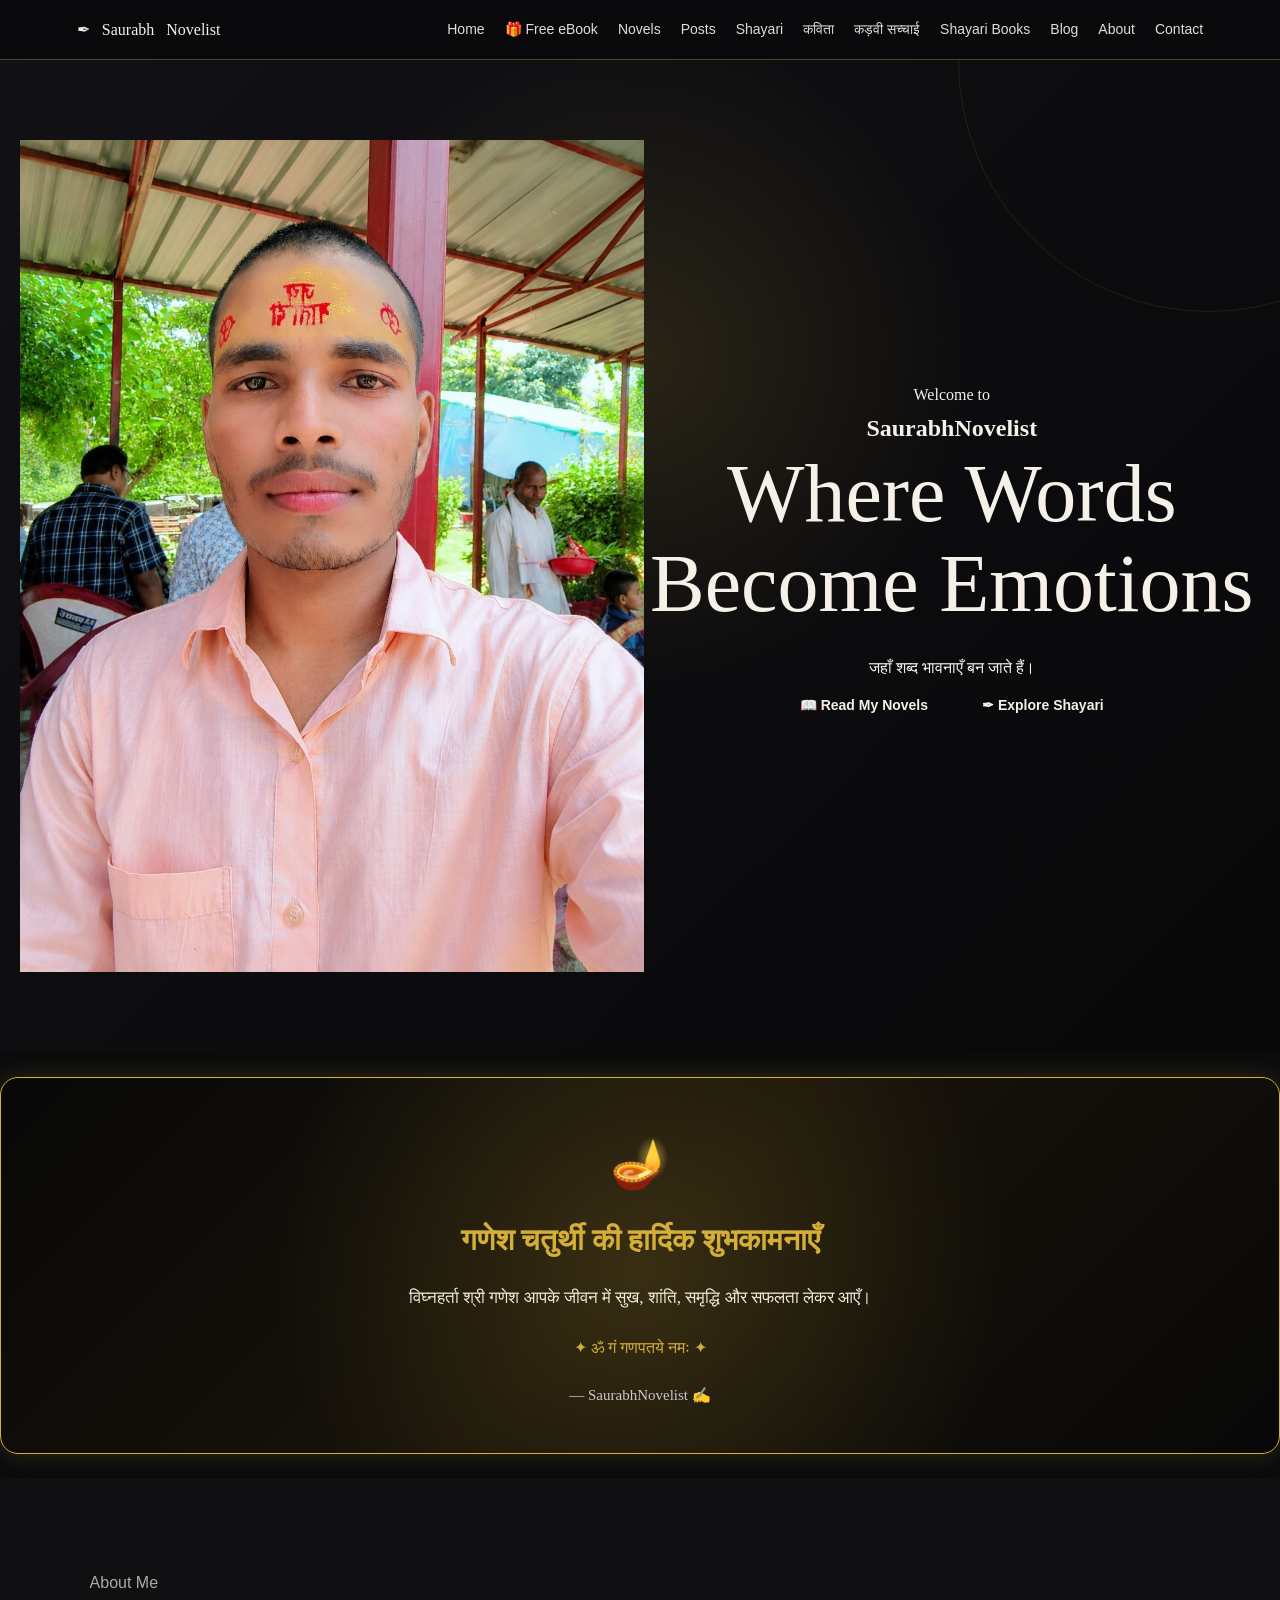
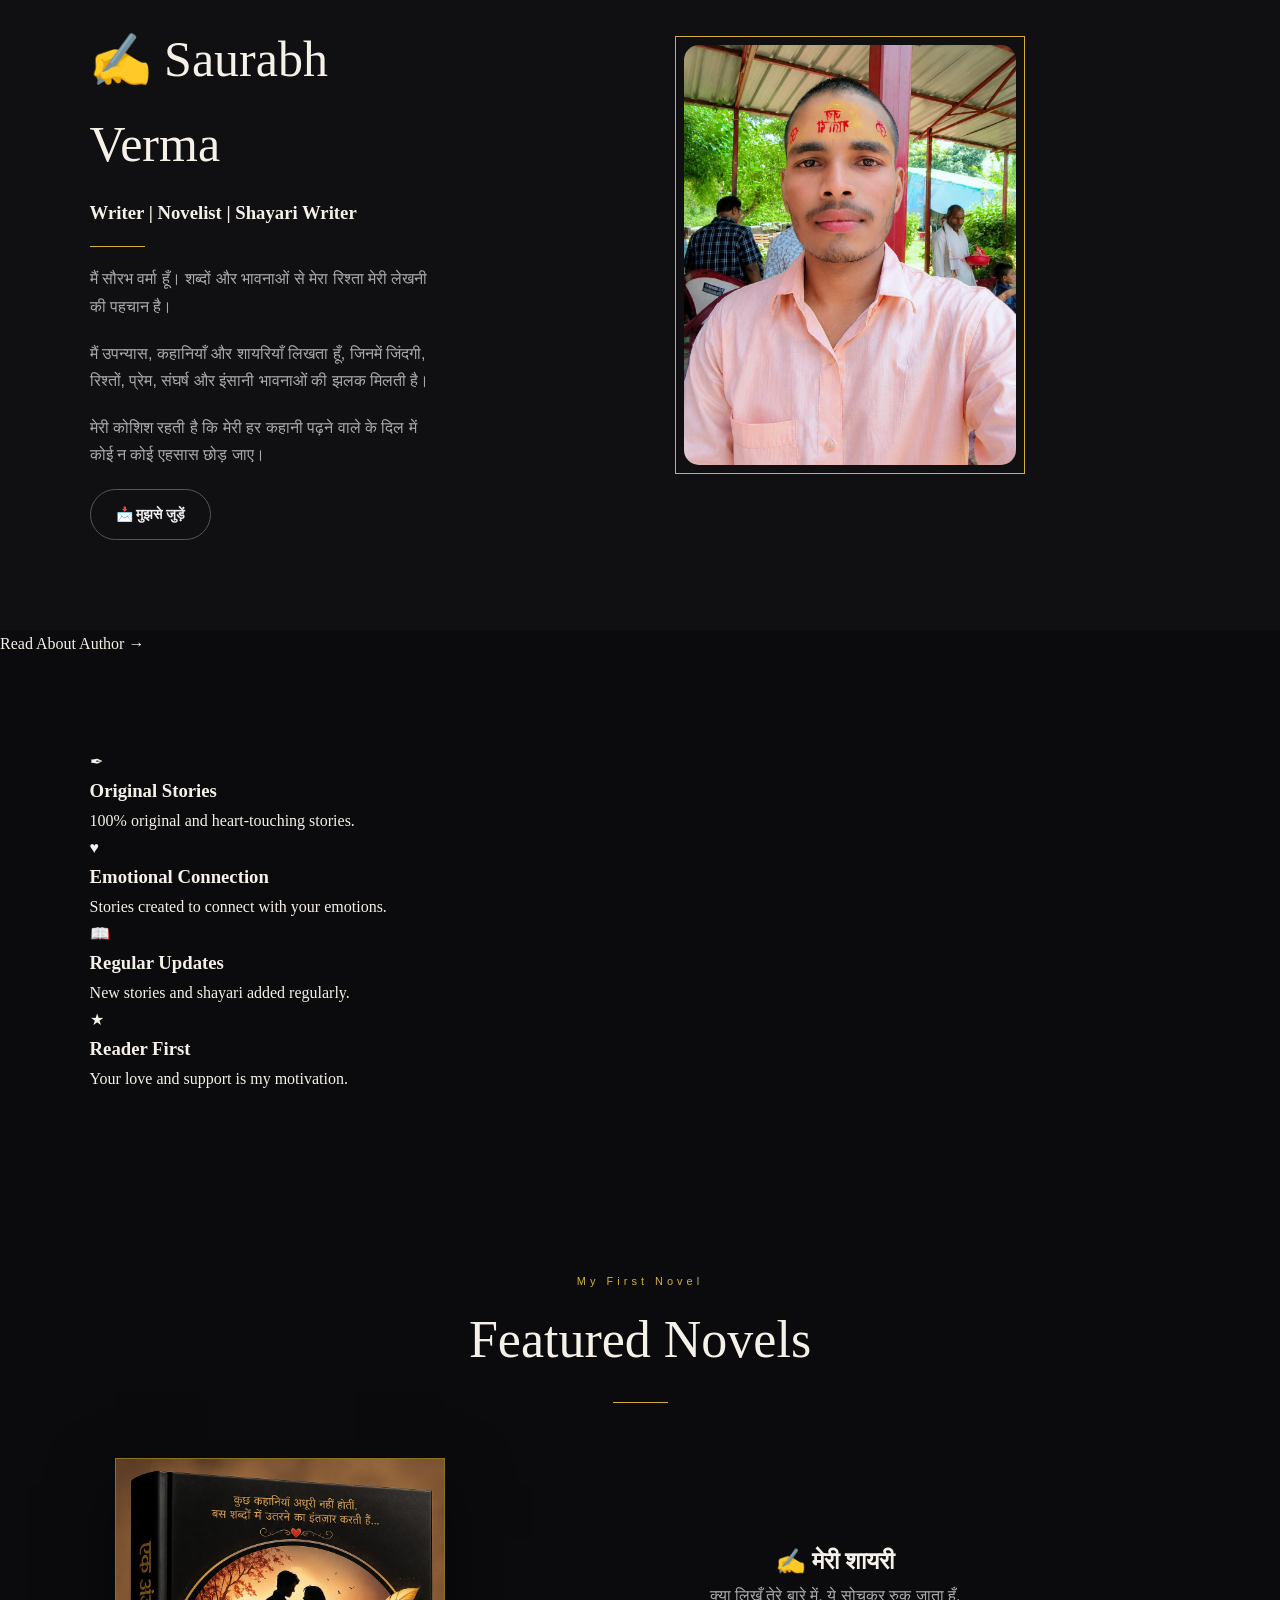
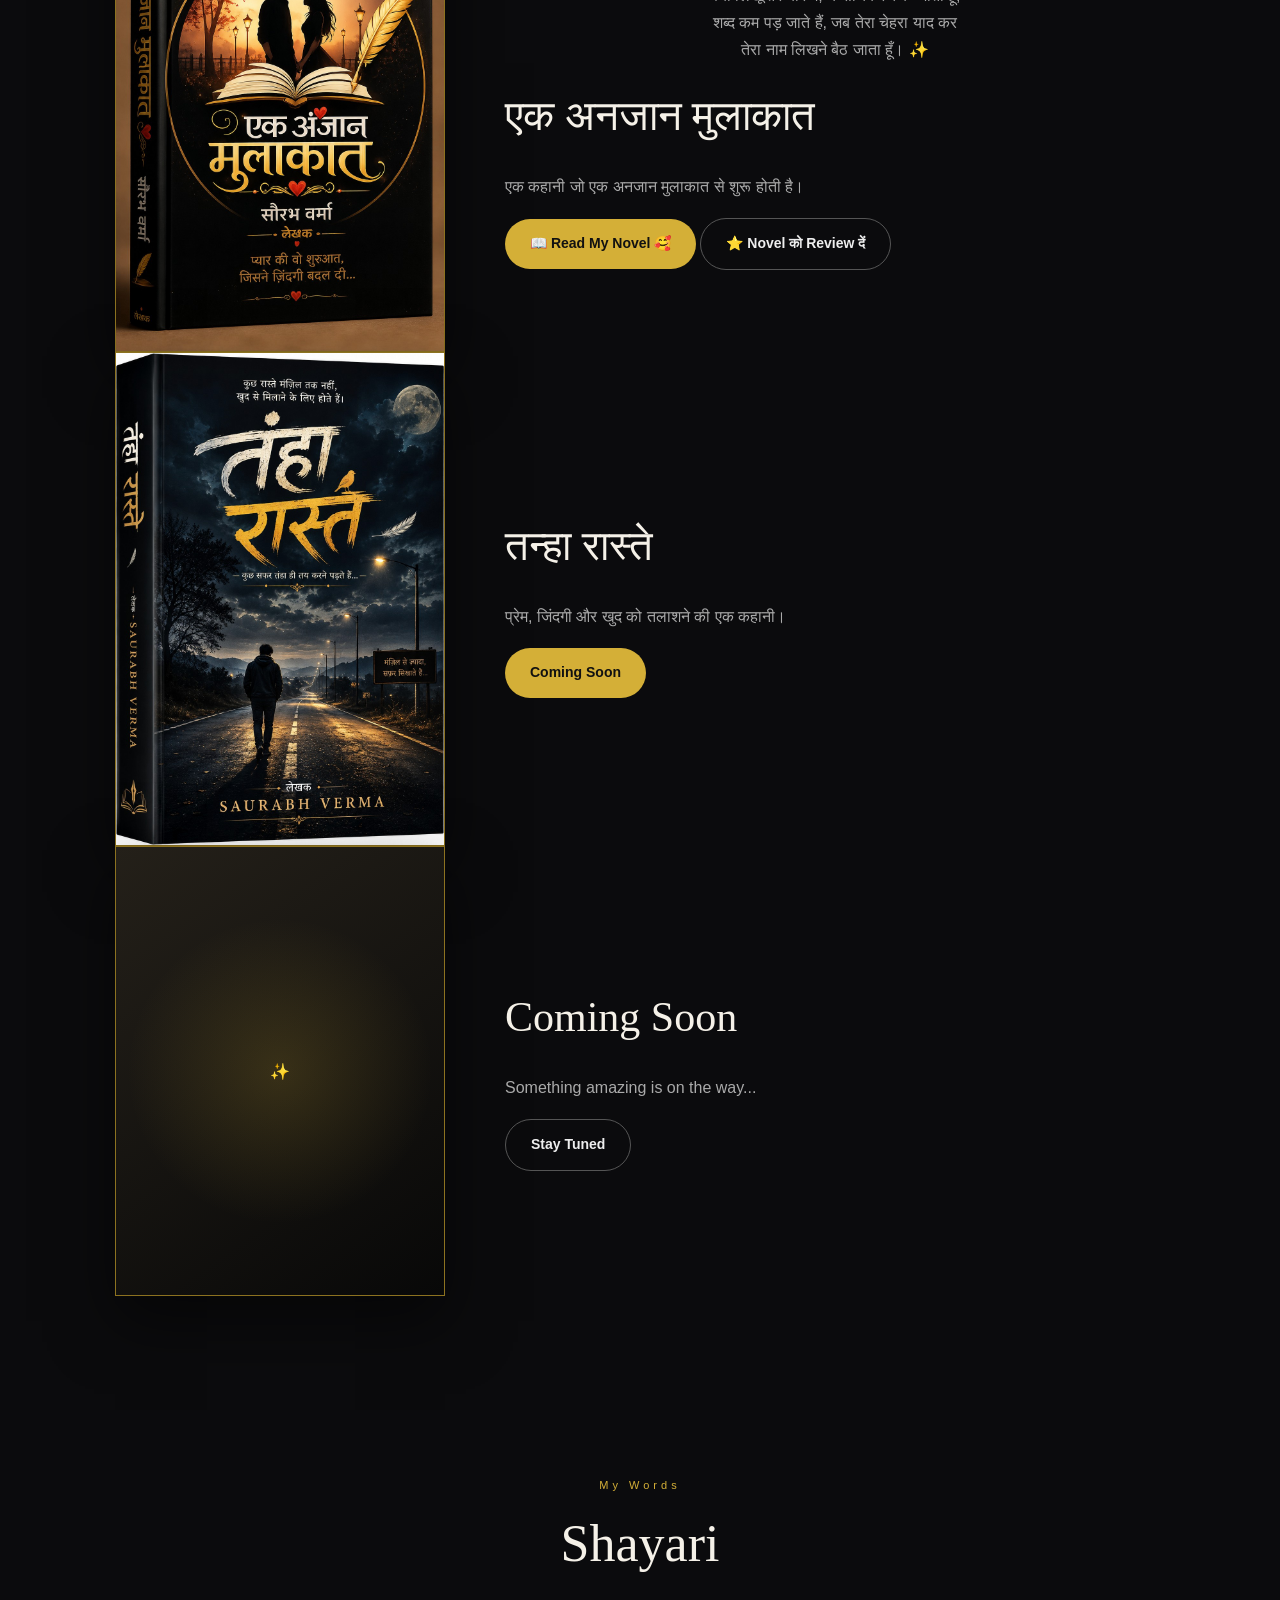
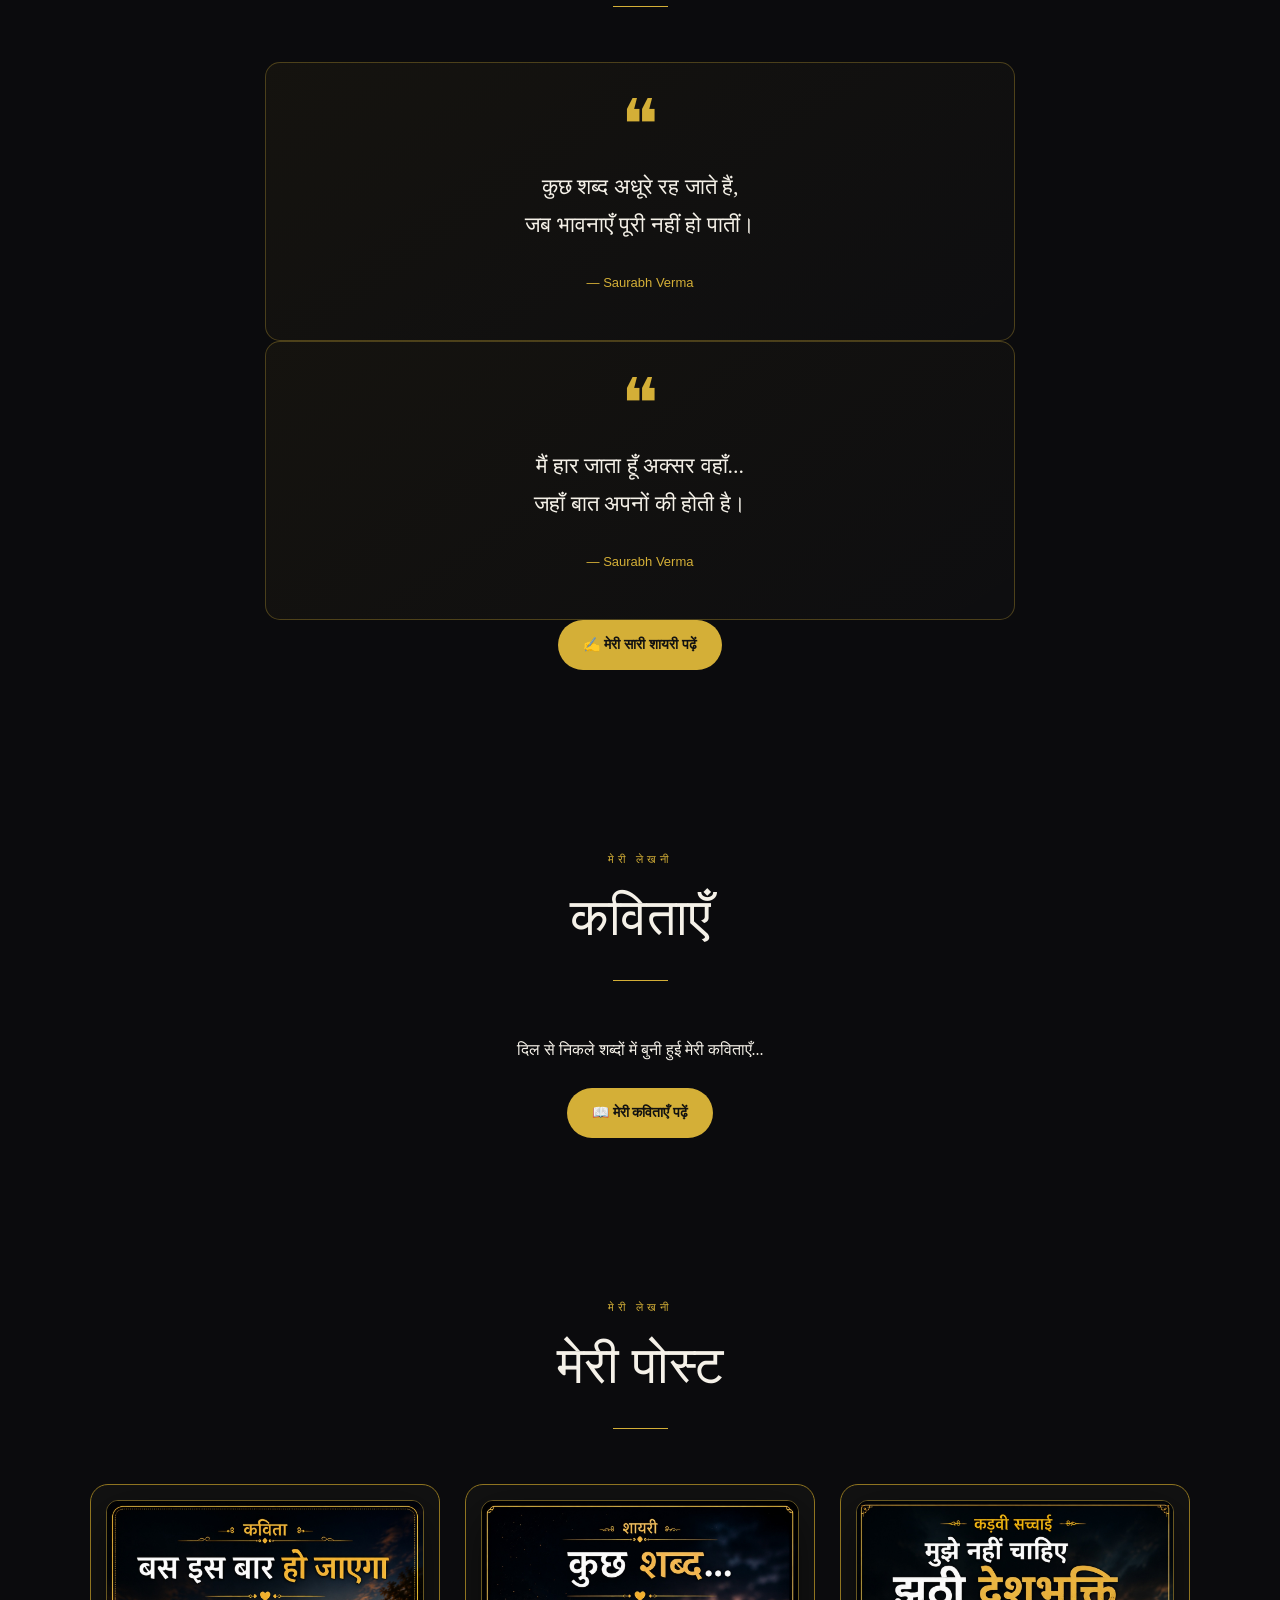
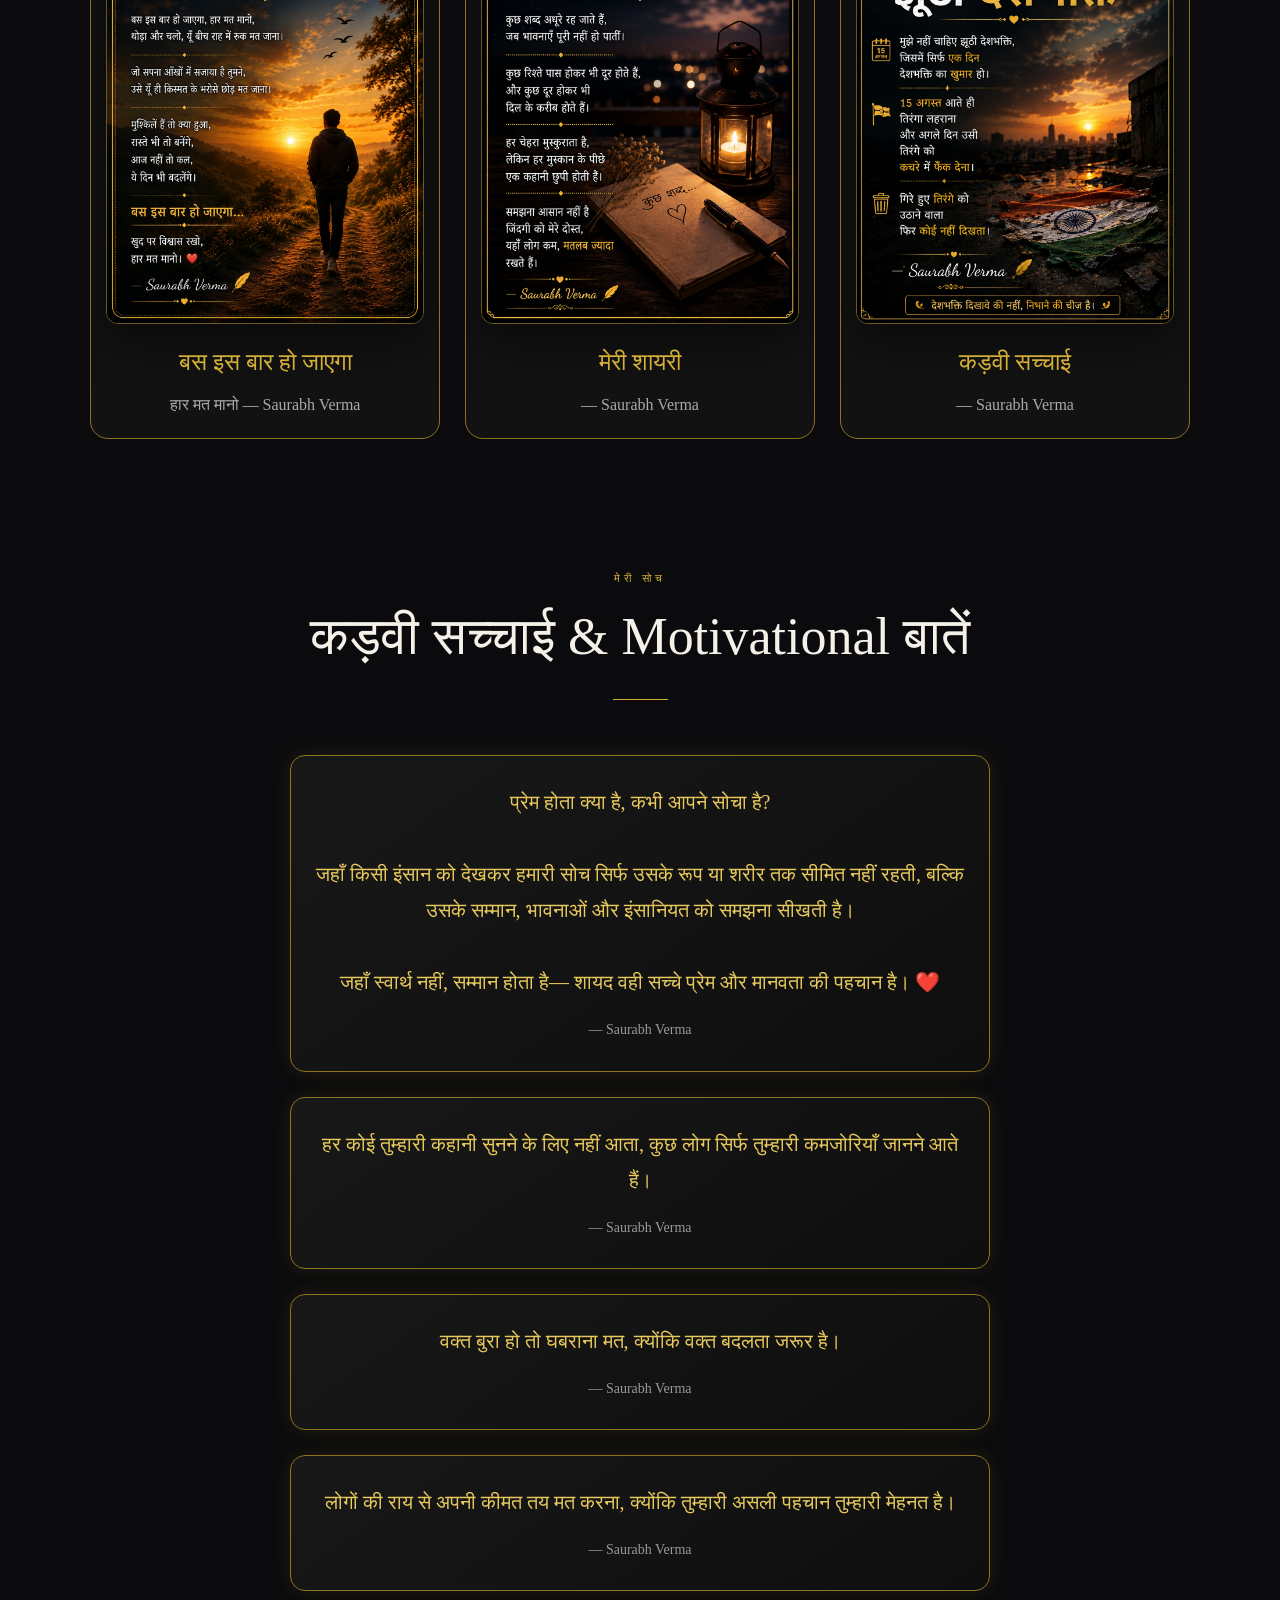
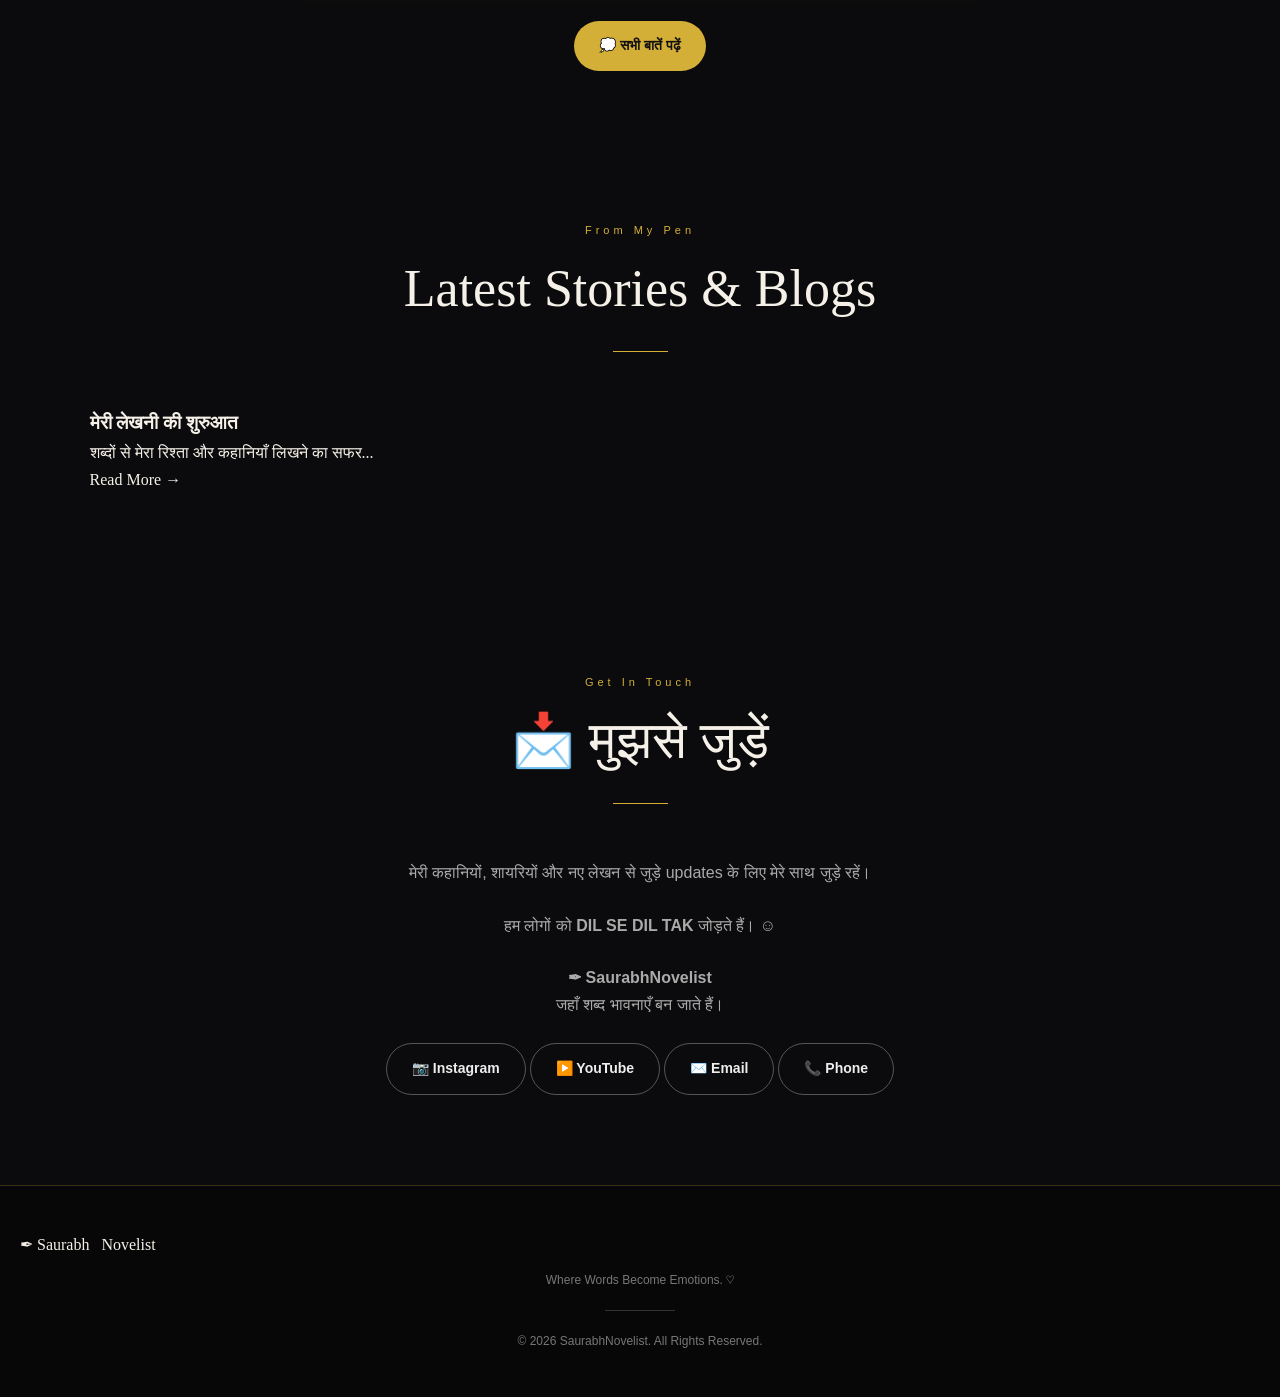
==== commit c6a2ff8a: "Update index.html" ====
--- a/index.html
+++ b/index.html
@@ -55,6 +55,7 @@
 
   <nav>
     <a href="#home">Home</a>
+    <a href="free-ebook.html">🎁 Free eBook</a>
     <a href="#novels">Novels</a>
     <a href="posts.html">Posts</a>
     <a href="#shayari">Shayari</a>
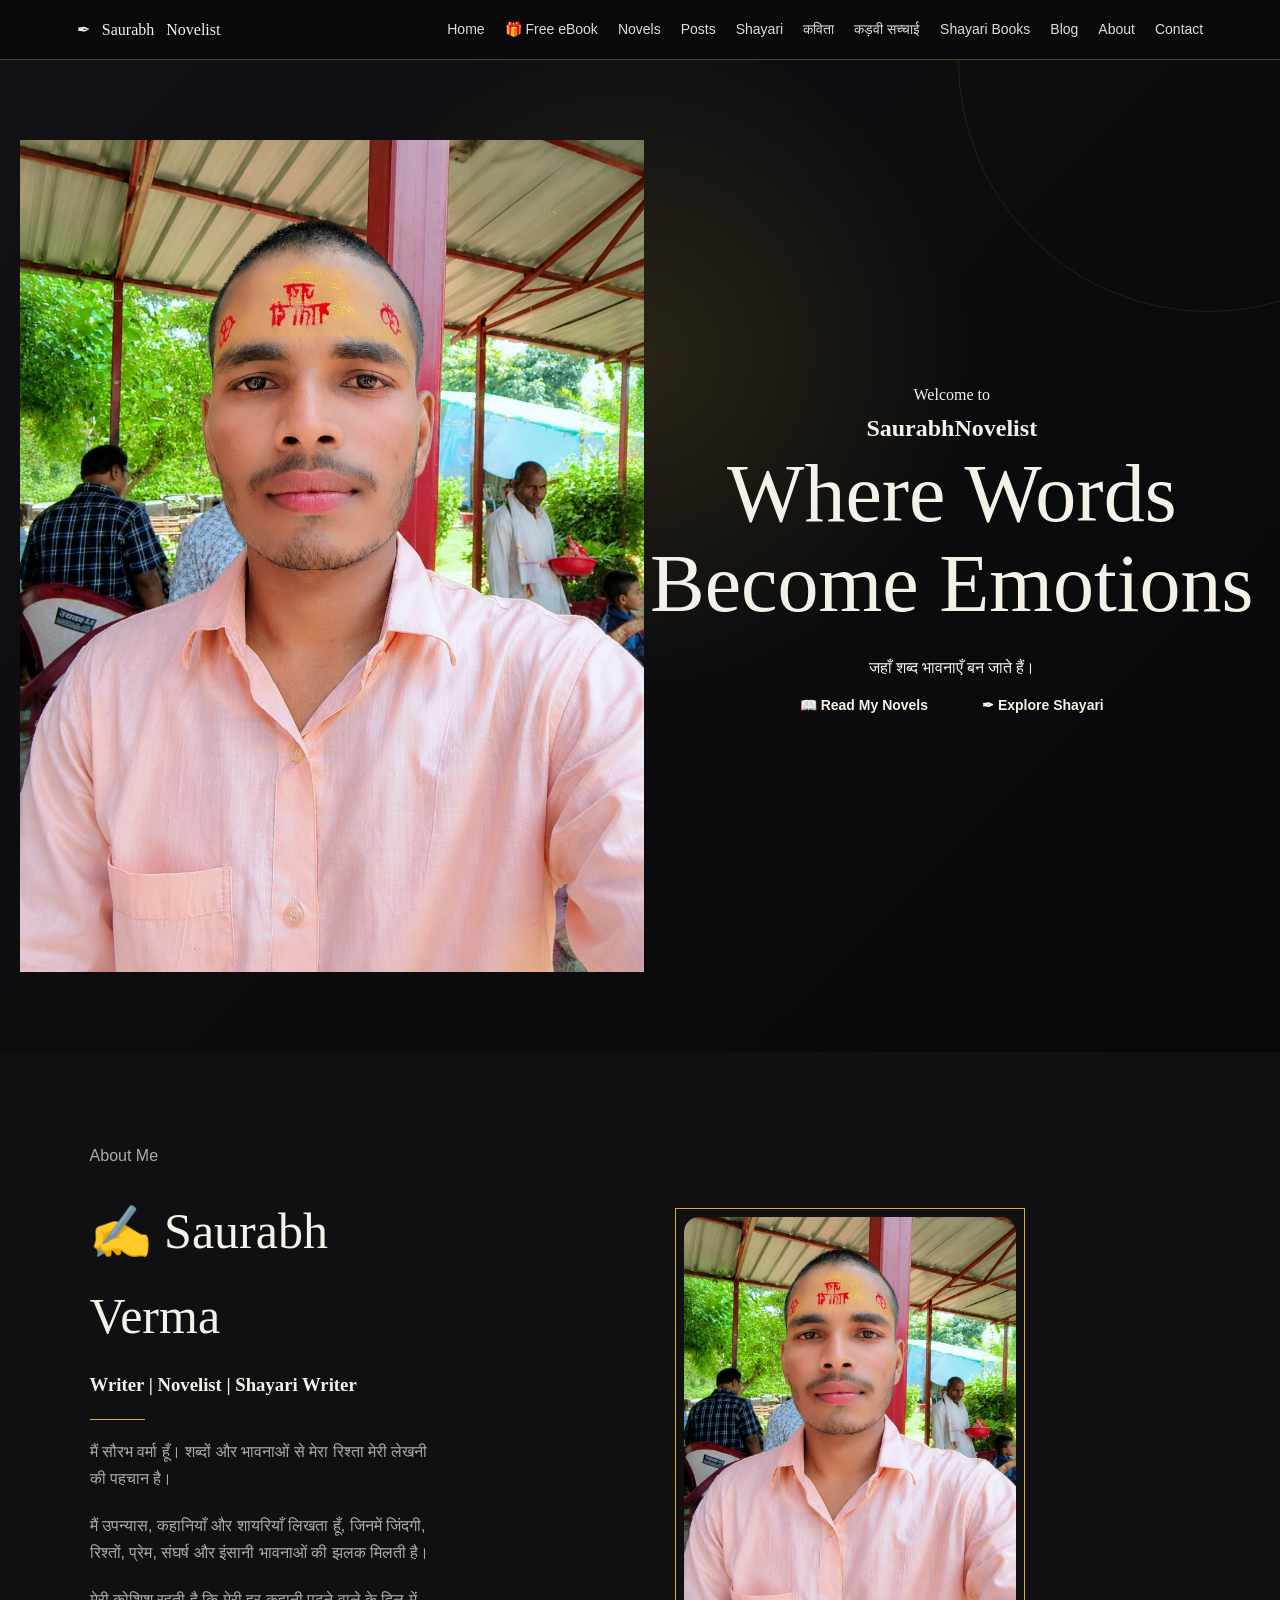
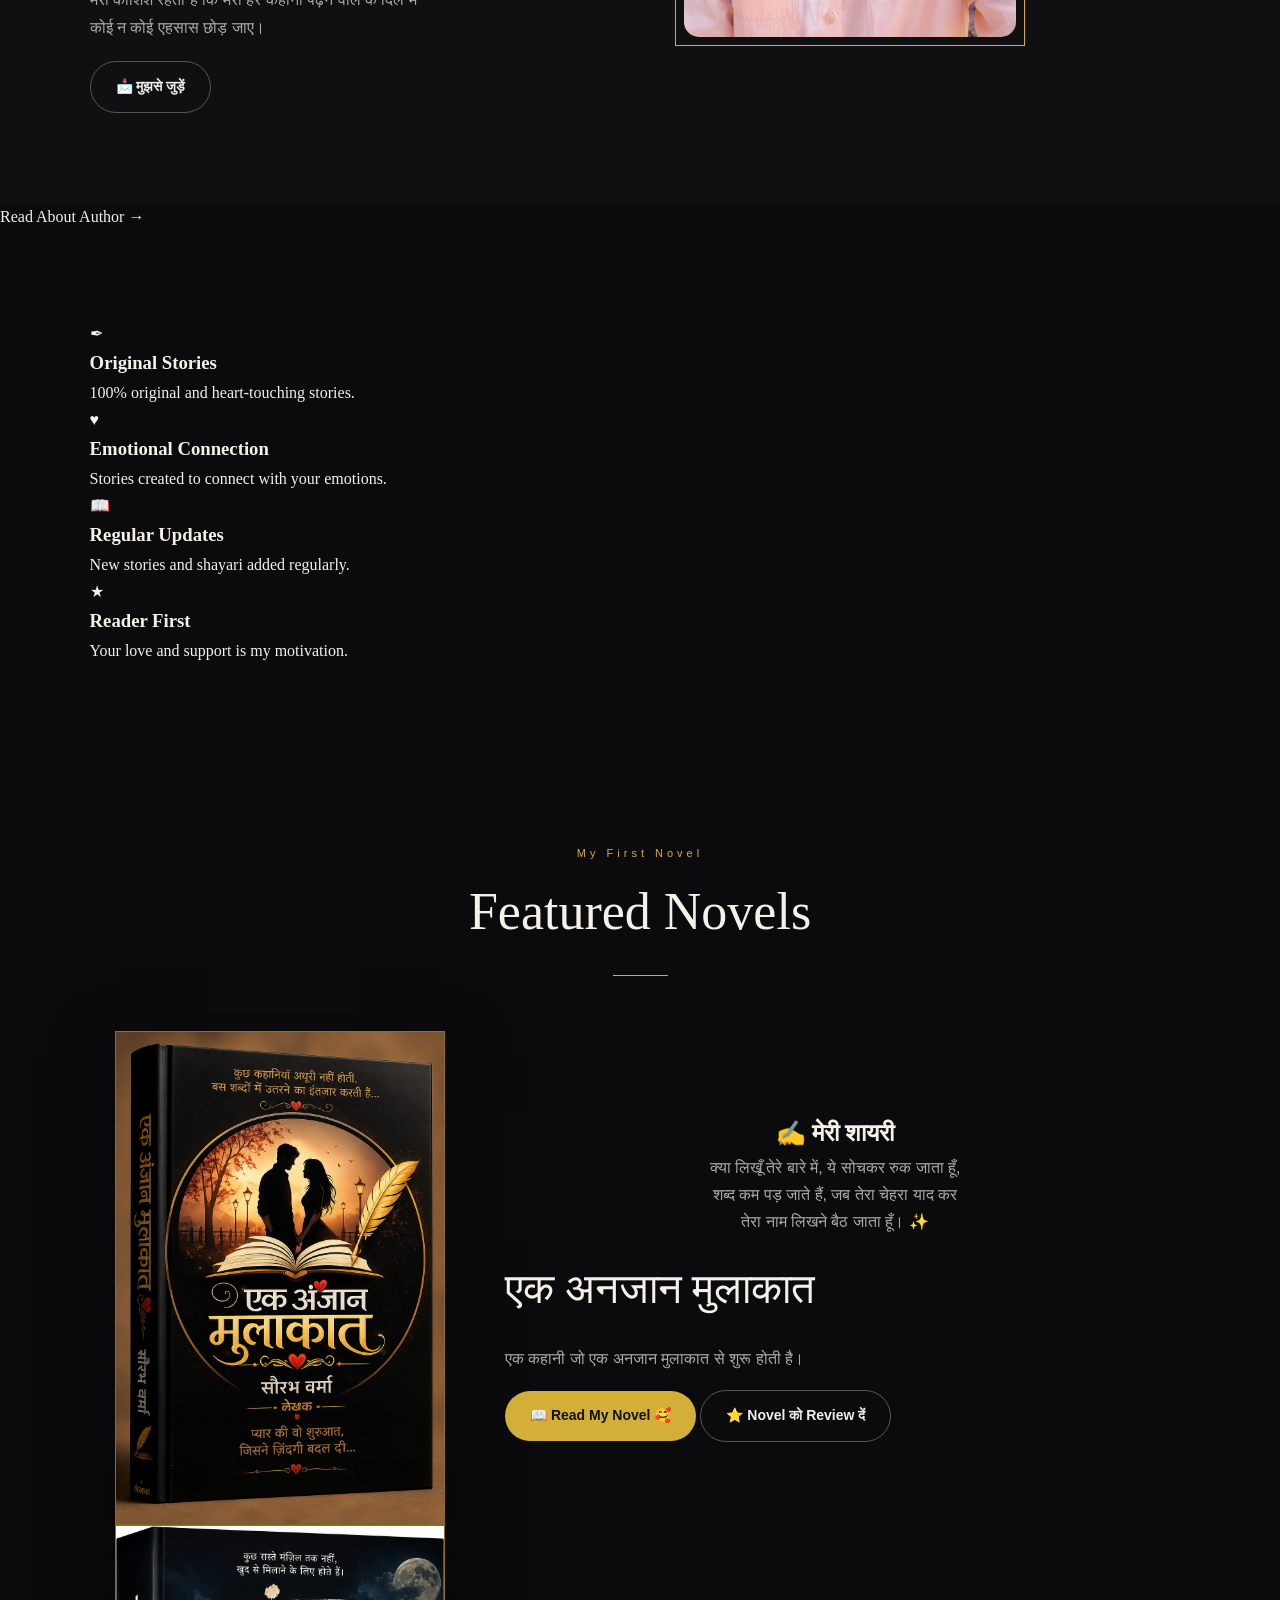
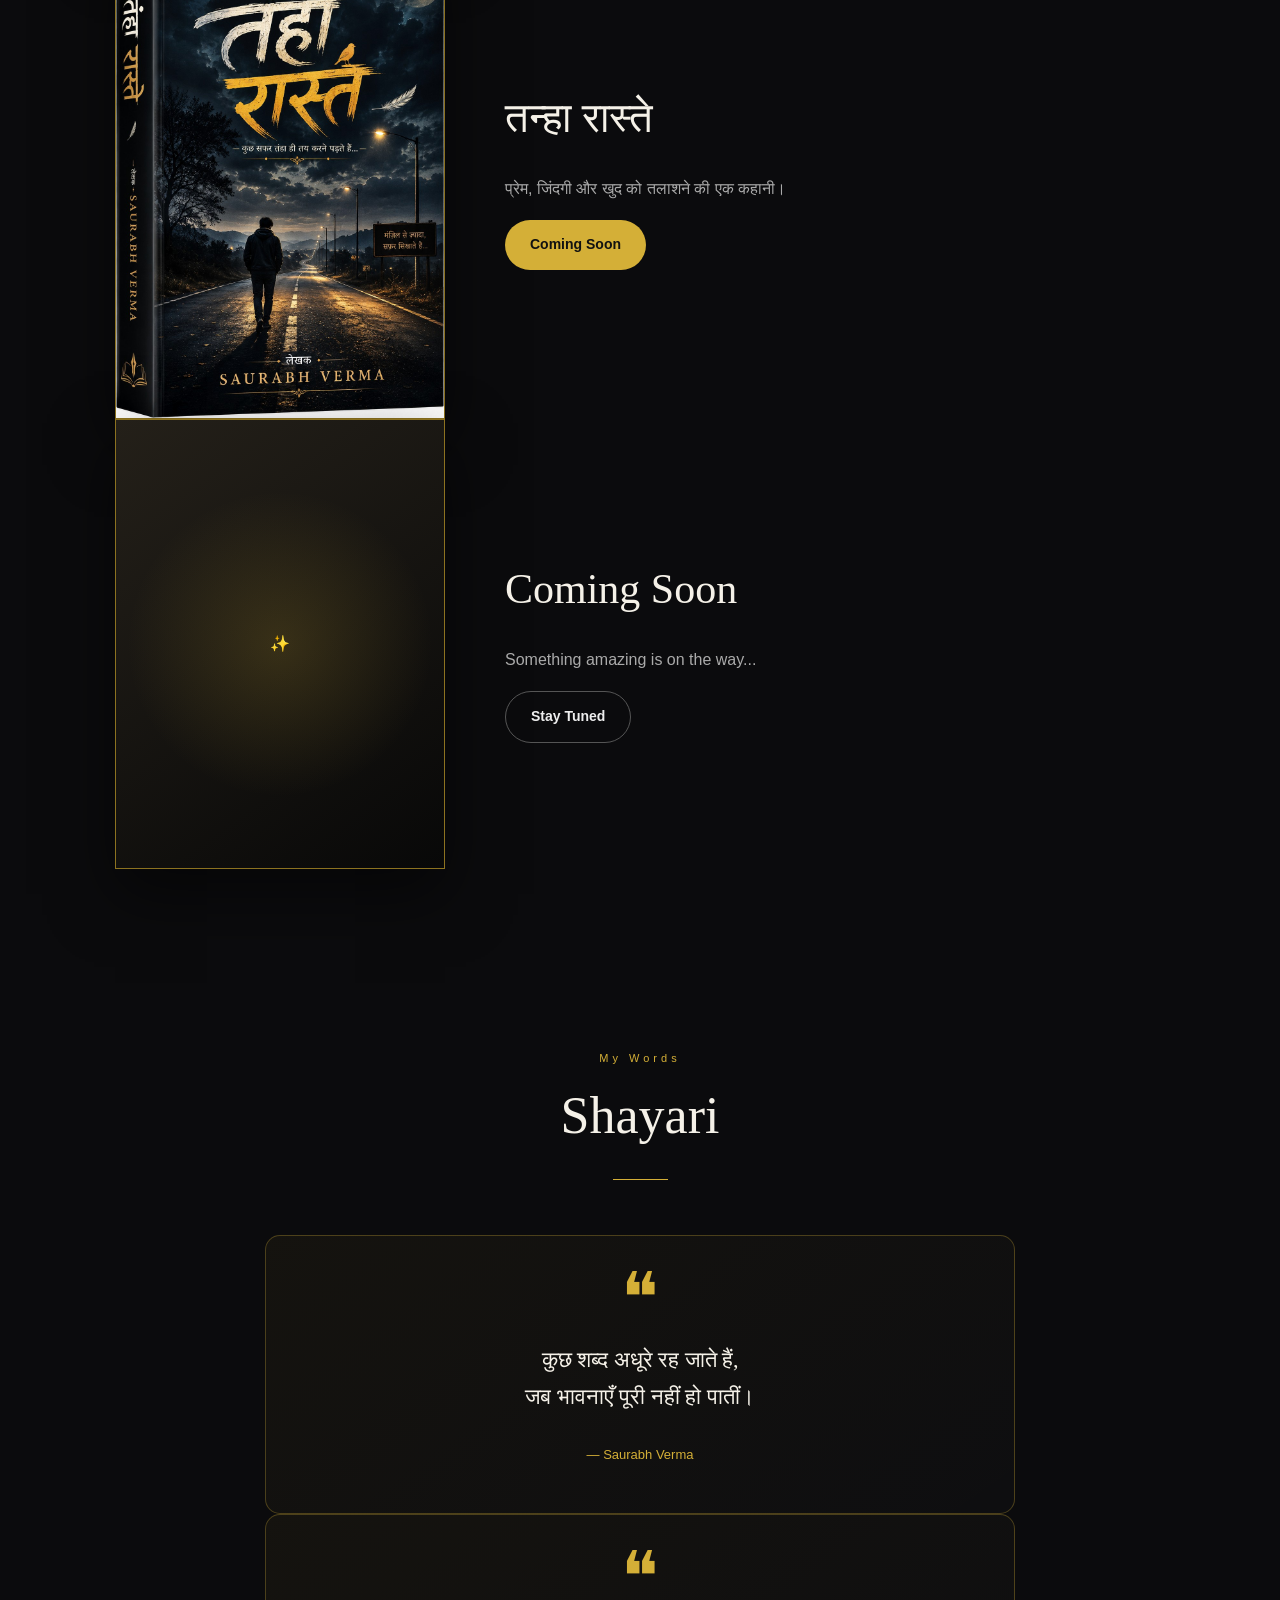
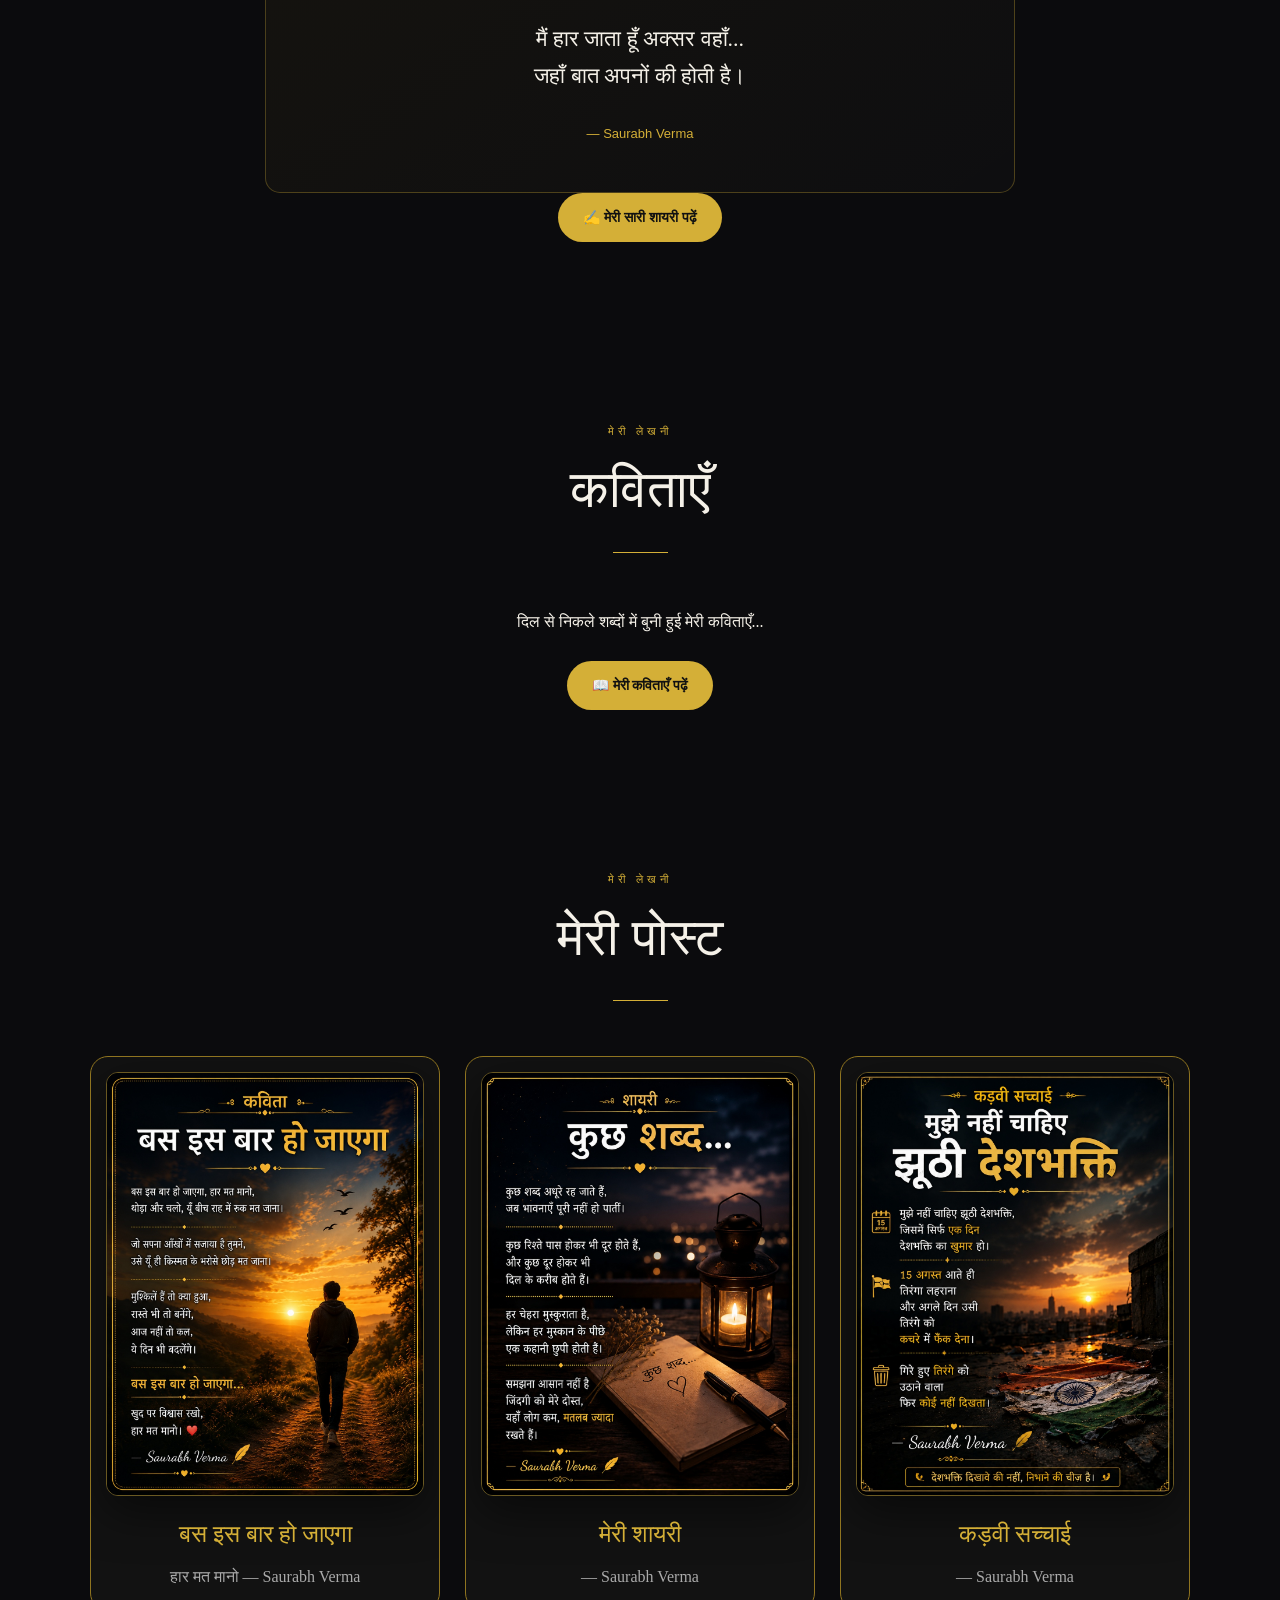
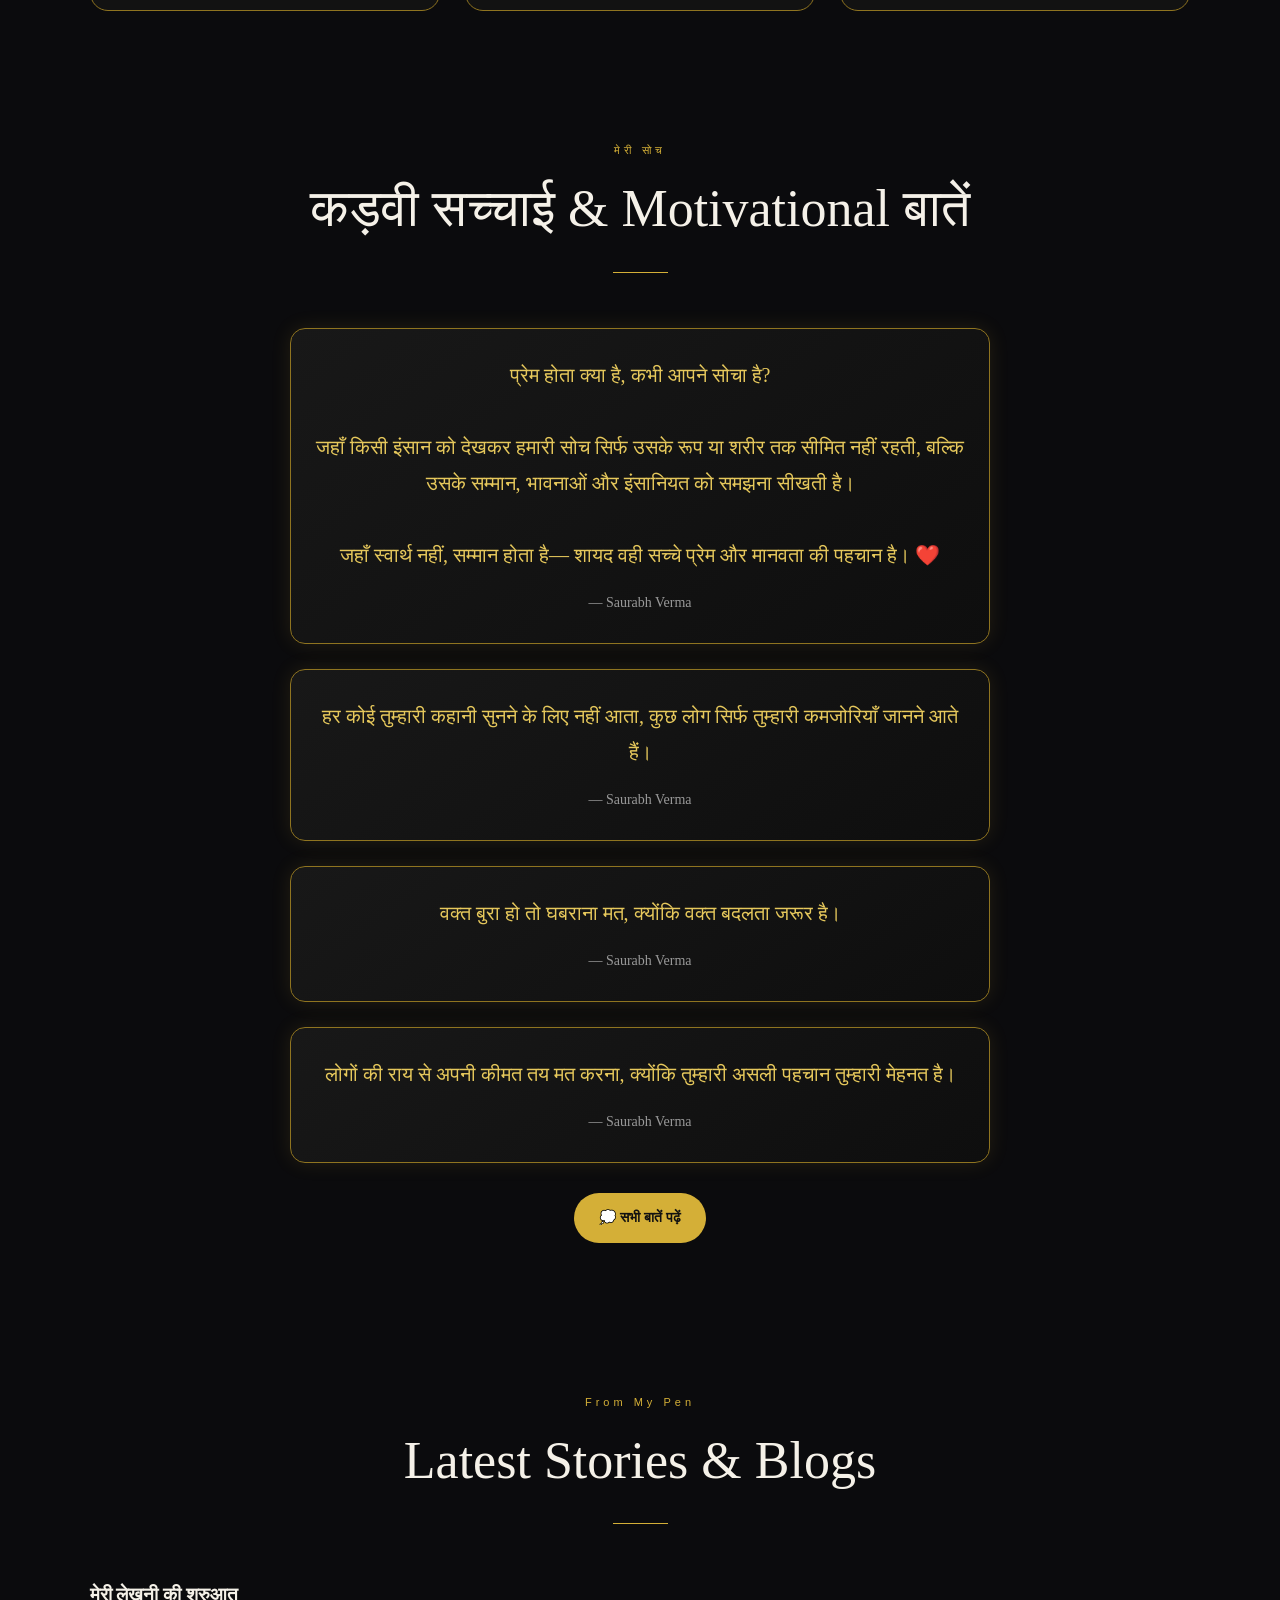
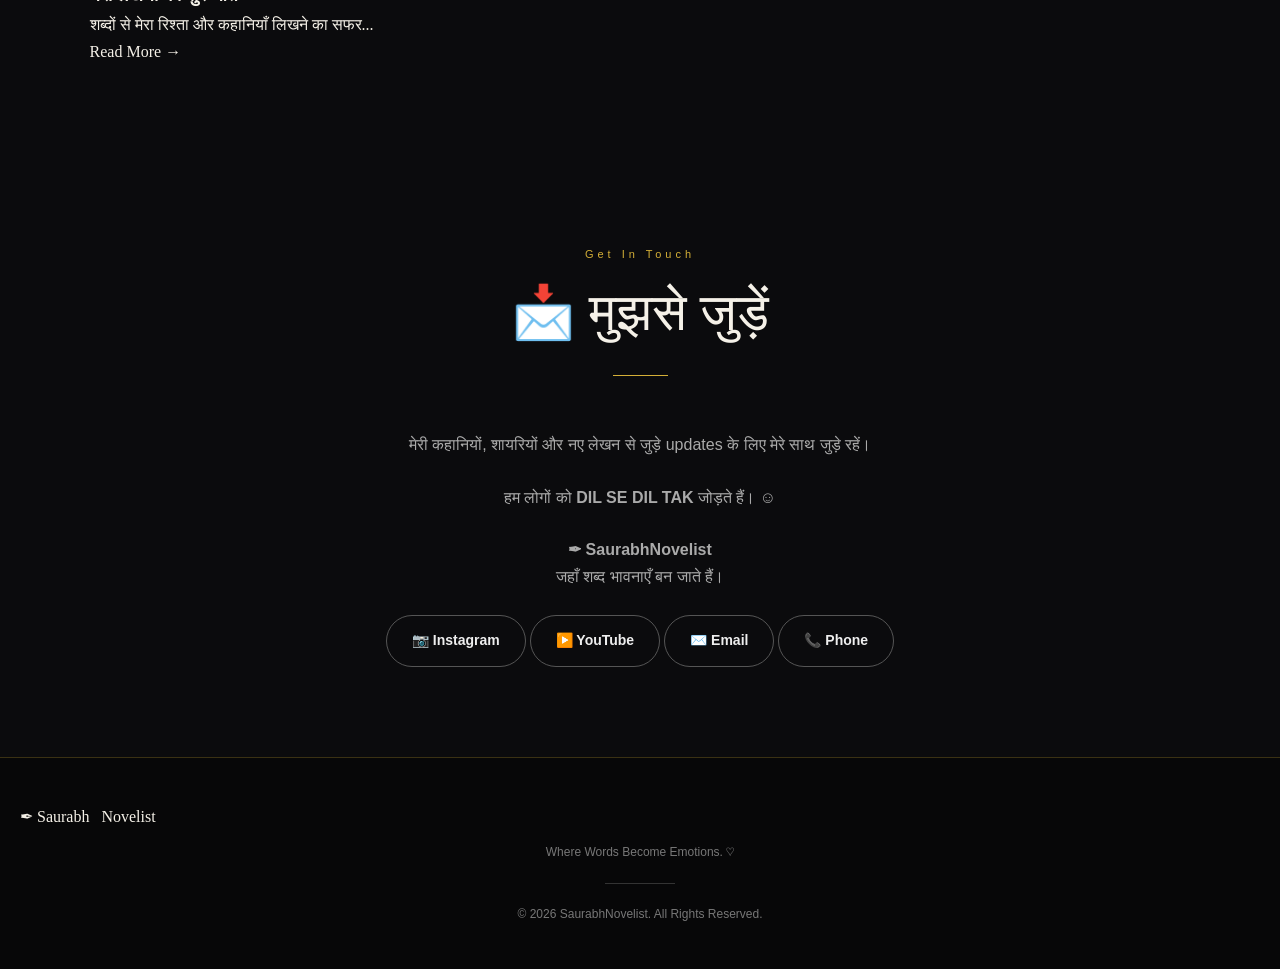
==== commit 7959c8fa: "Update index.html" ====
--- a/index.html
+++ b/index.html
@@ -119,103 +119,10 @@
 
 </section>
 
-<!-- GANESH CHATURTHI BANNER -->
-<section class="ganesh-banner">
-
-    <div class="ganesh-banner-content">
-
-        <div class="ganesh-icon">🪔</div>
-
-        <h2>गणेश चतुर्थी की हार्दिक शुभकामनाएँ</h2>
-
-        <p>
-            विघ्नहर्ता श्री गणेश आपके जीवन में
-            सुख, शांति, समृद्धि और सफलता लेकर आएँ।
-        </p>
-
-        <div class="ganesh-divider">✦ ॐ गं गणपतये नमः ✦</div>
-
-        <span>— SaurabhNovelist ✍️</span>
-
-    </div>
-
-</section>
-
-<style>
-.ganesh-banner {
-    width: 100%;
-    margin: 25px 0;
-    padding: 45px 20px;
-    box-sizing: border-box;
-
-    background:
-        radial-gradient(circle at center,
-        rgba(212,175,55,0.18),
-        transparent 55%),
-        linear-gradient(135deg,#080808,#17120a,#080808);
-
-    border: 1px solid #d4af37;
-    border-radius: 18px;
-    text-align: center;
-    color: #f5d77a;
-    box-shadow: 0 0 25px rgba(212,175,55,0.18);
-}
-
-.ganesh-banner-content {
-    max-width: 700px;
-    margin: auto;
-}
-
-.ganesh-icon {
-    font-size: 48px;
-    margin-bottom: 10px;
-}
-
-.ganesh-banner h2 {
-    margin: 8px 0 18px;
-    font-size: 30px;
-    color: #d4af37;
-}
-
-.ganesh-banner p {
-    margin: 0 auto 20px;
-    max-width: 600px;
-    line-height: 1.8;
-    font-size: 17px;
-    color: #f1ead7;
-}
-
-.ganesh-divider {
-    margin: 20px 0;
-    color: #d4af37;
-    font-size: 16px;
-}
-
-.ganesh-banner span {
-    color: #c9c9c9;
-    font-size: 15px;
-}
-
-@media (max-width:600px) {
-
-    .ganesh-banner {
-        padding: 35px 15px;
-        border-radius: 14px;
-    }
-
-    .ganesh-icon {
-        font-size: 40px;
-    }
-
-    .ganesh-banner h2 {
-        font-size: 23px;
-    }
-
-    .ganesh-banner p {
-        font-size: 15px;
-    }
-}
-</style>
+
+  
+
+  
 <!-- ================= ABOUT ================= -->
 
 <section id="about" class="about">
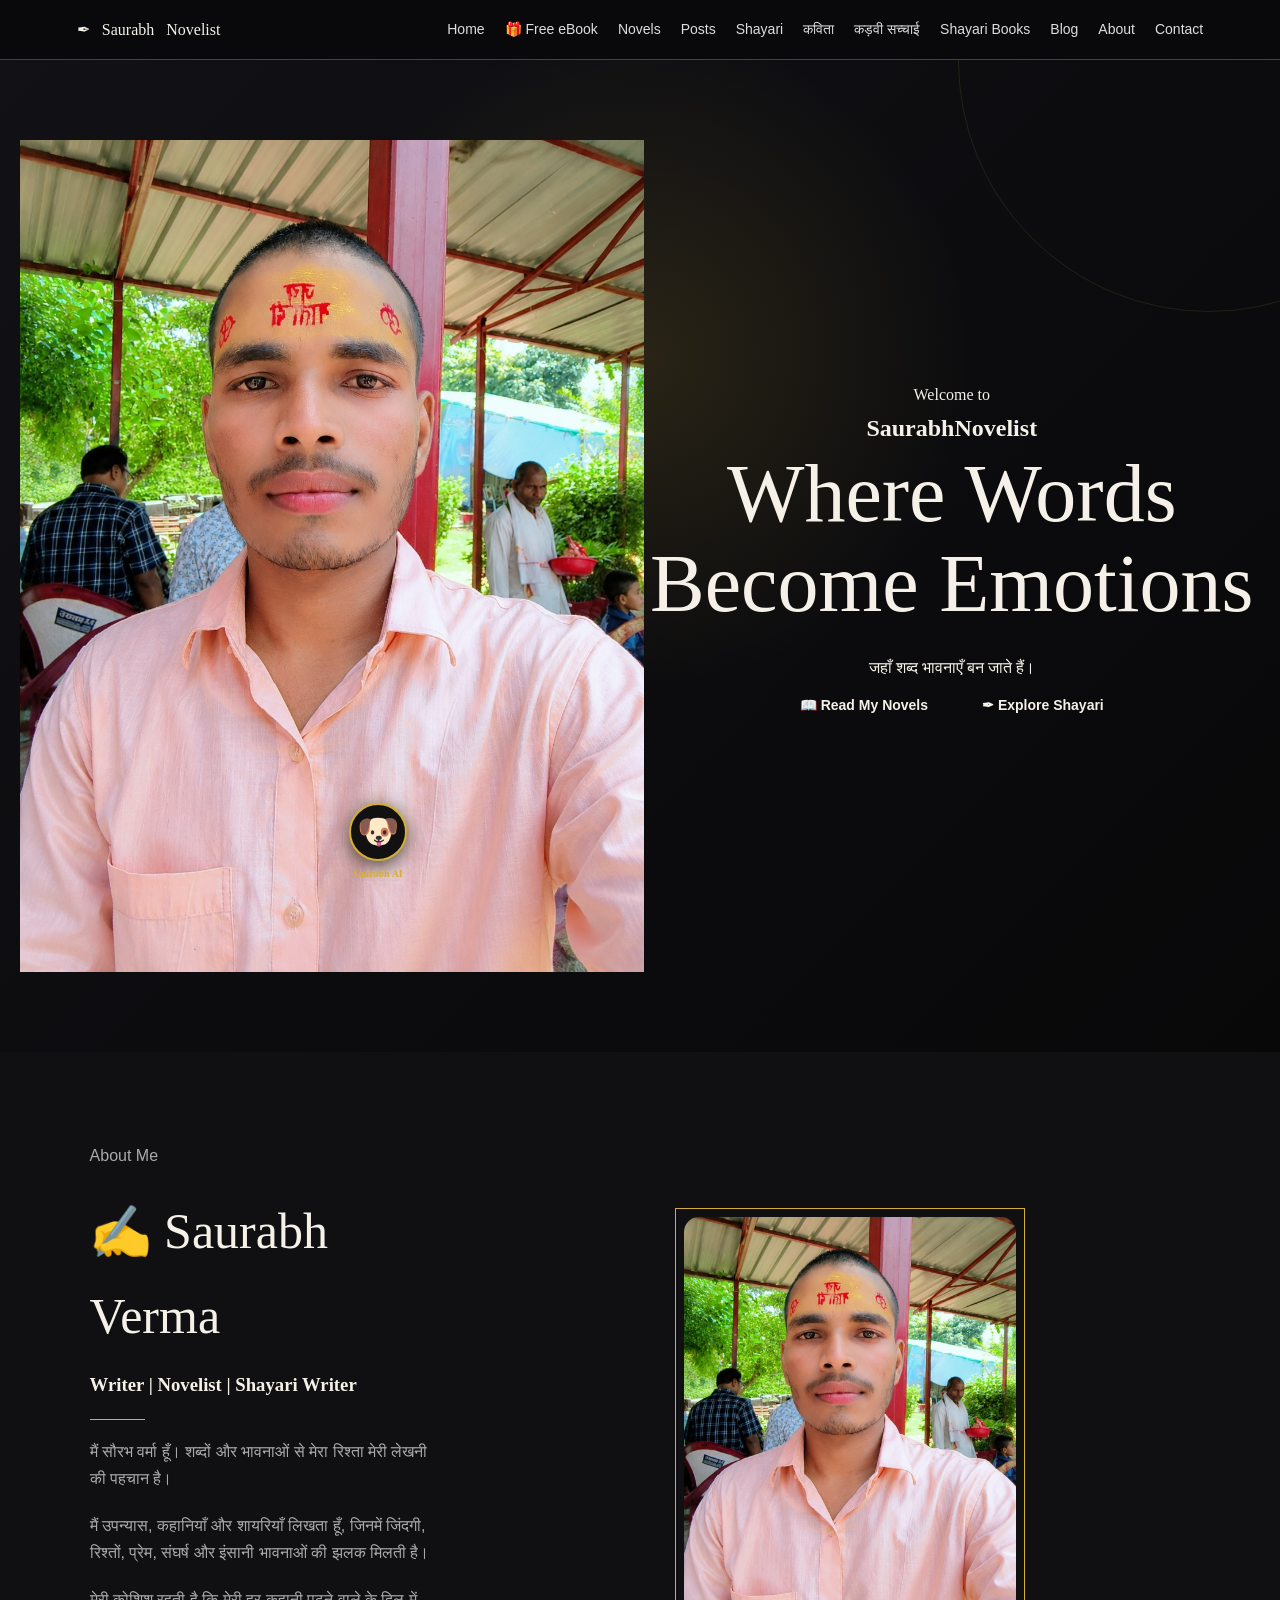
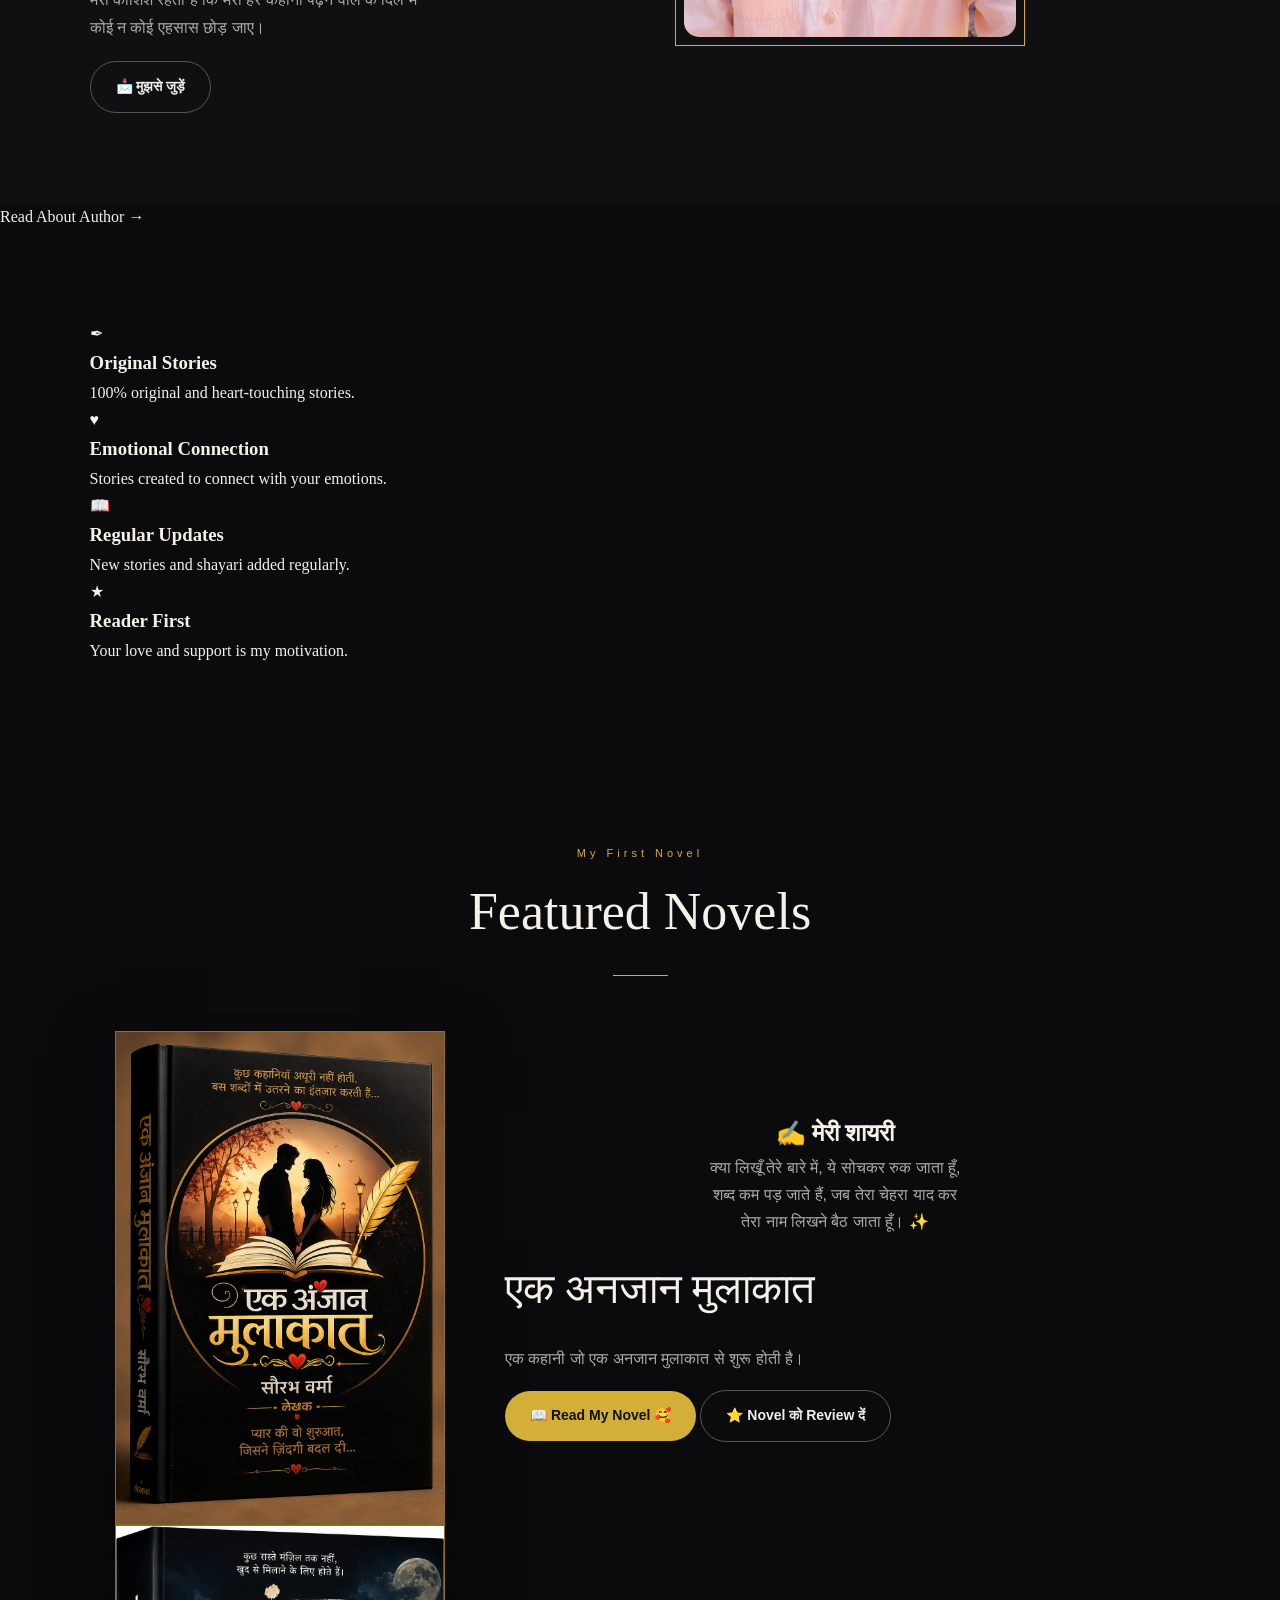
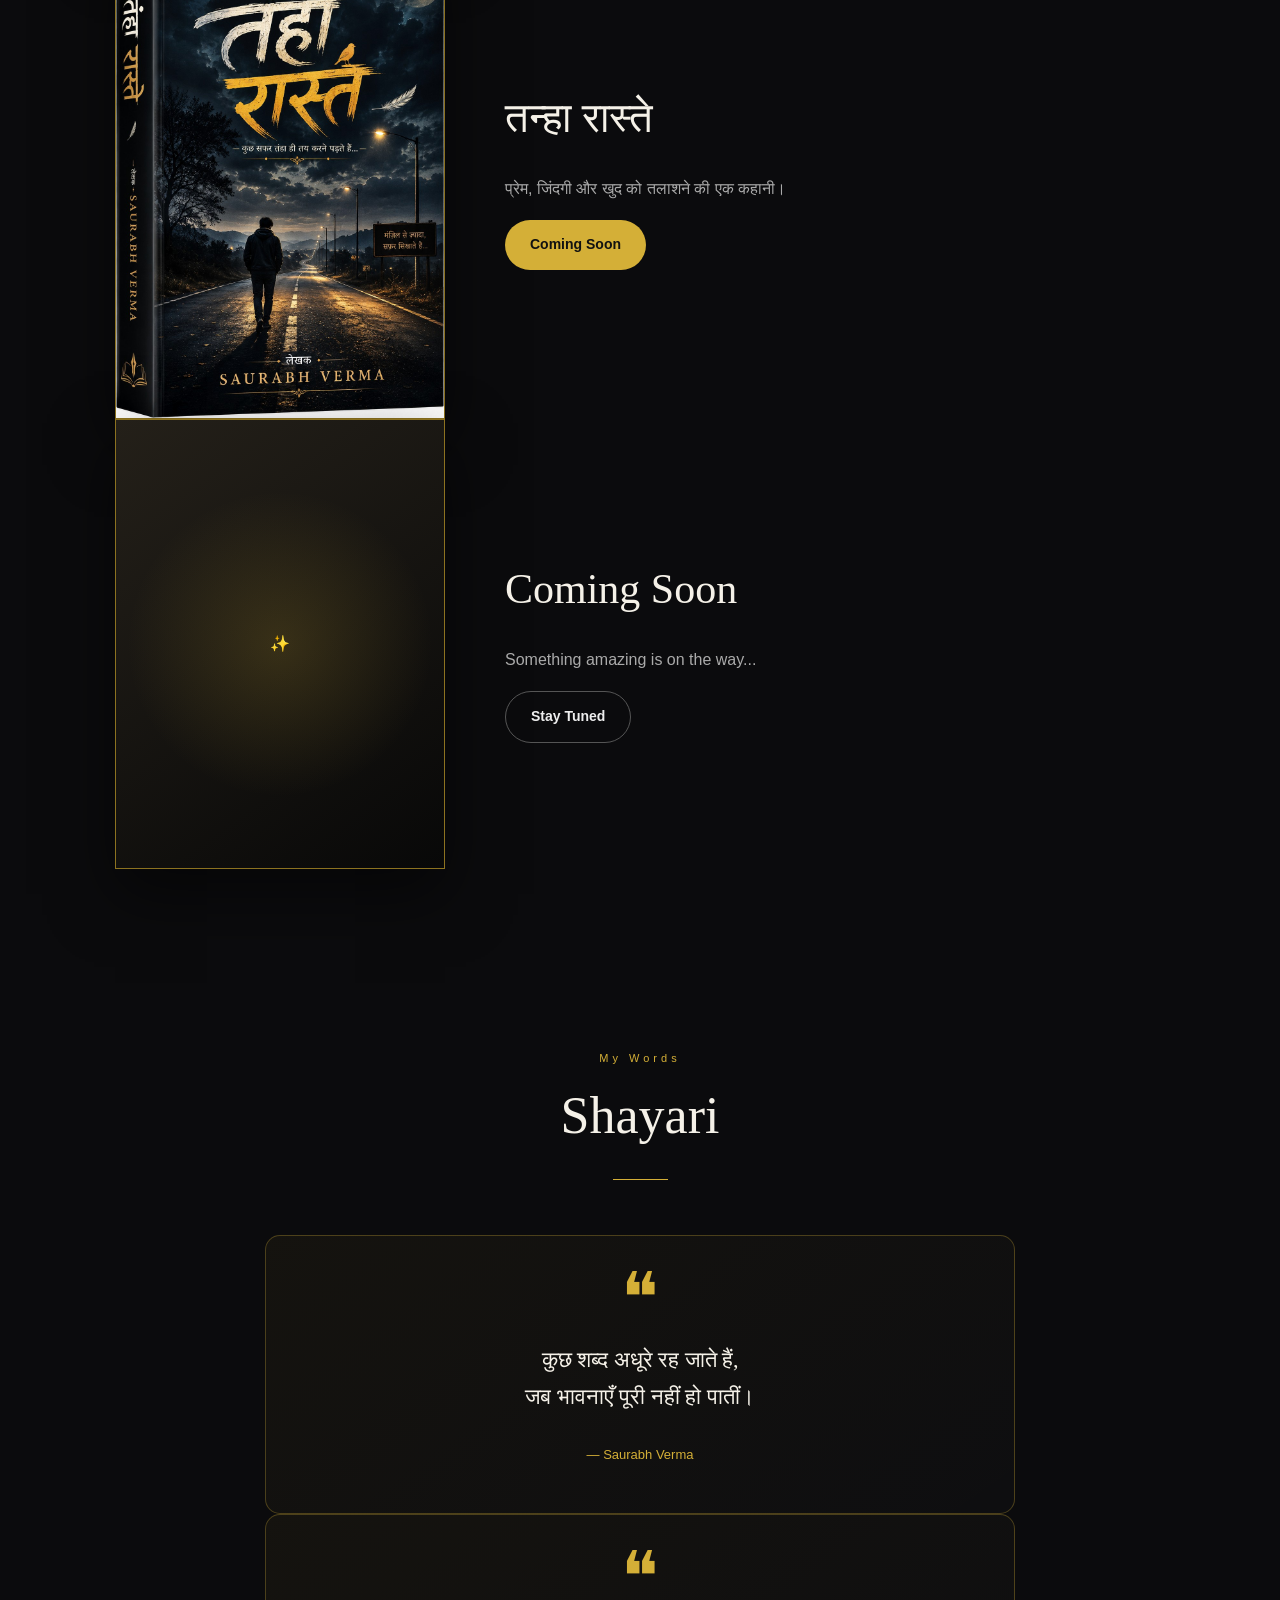
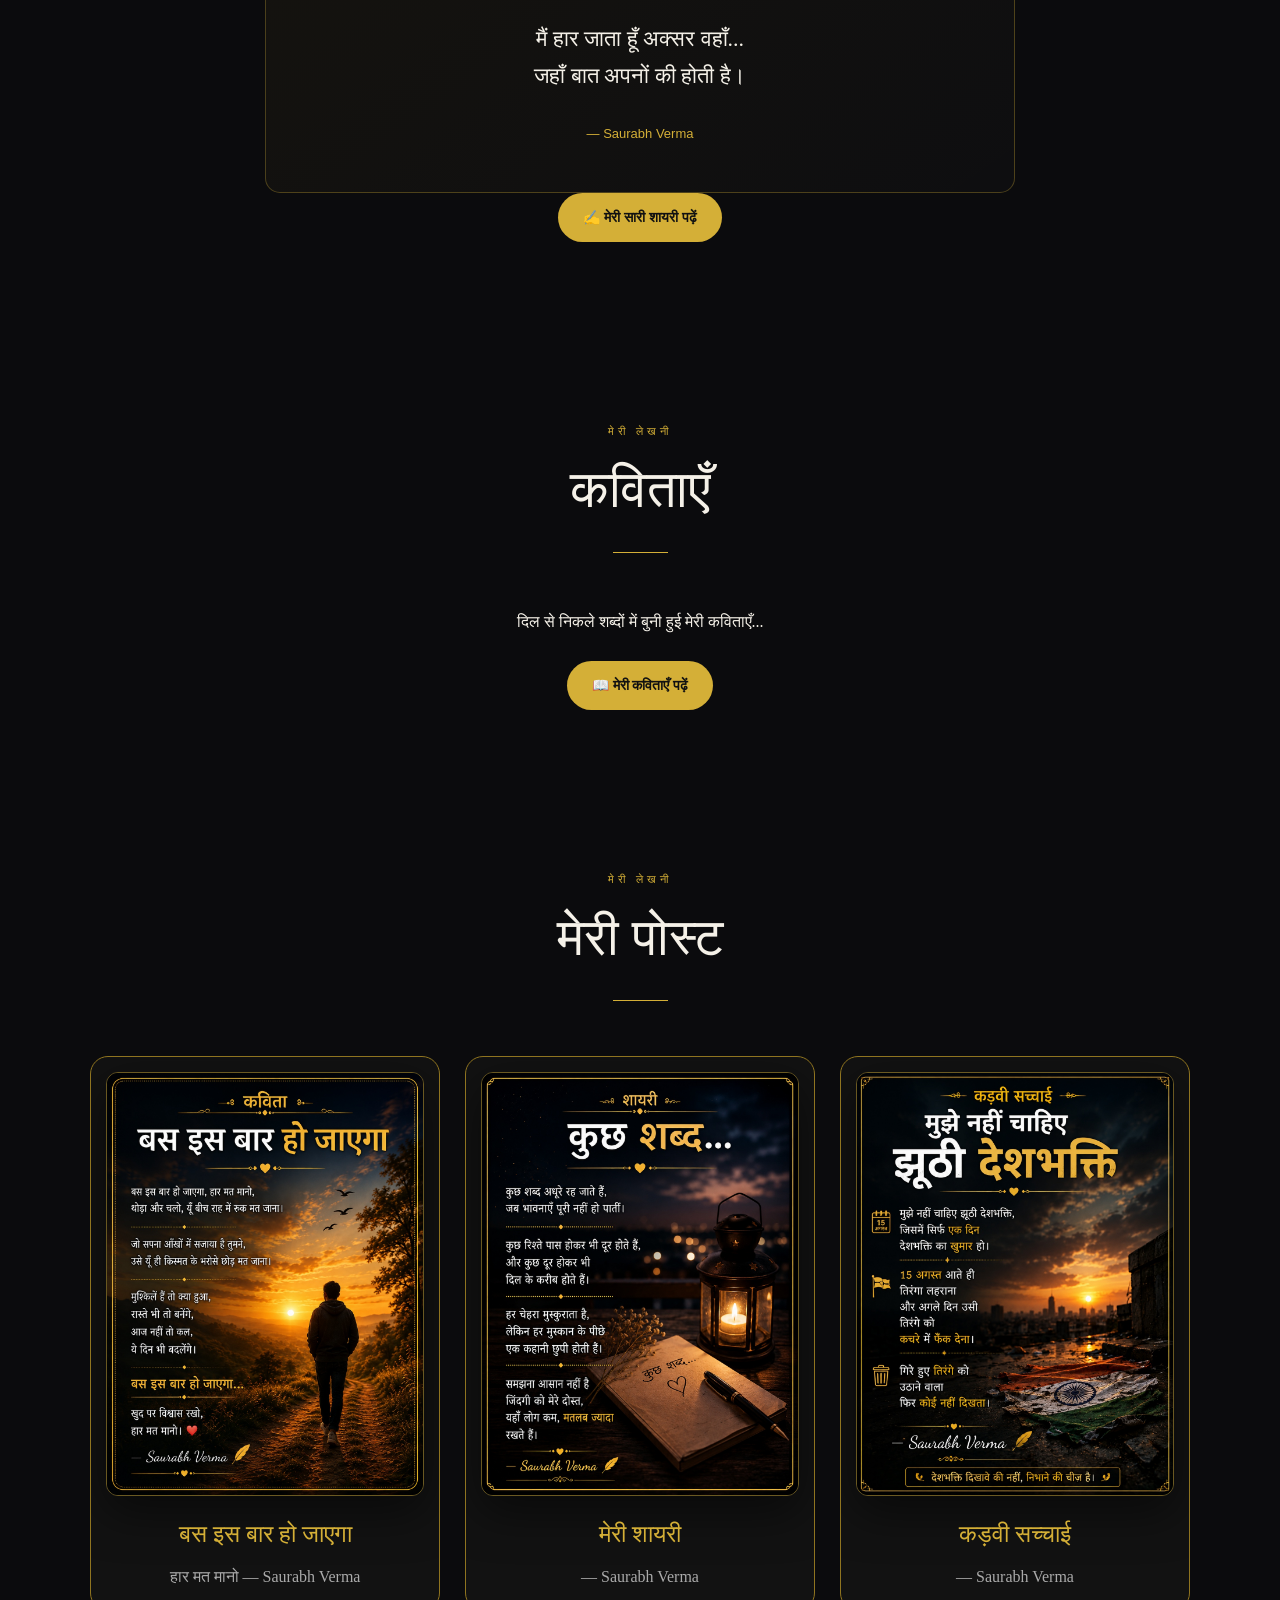
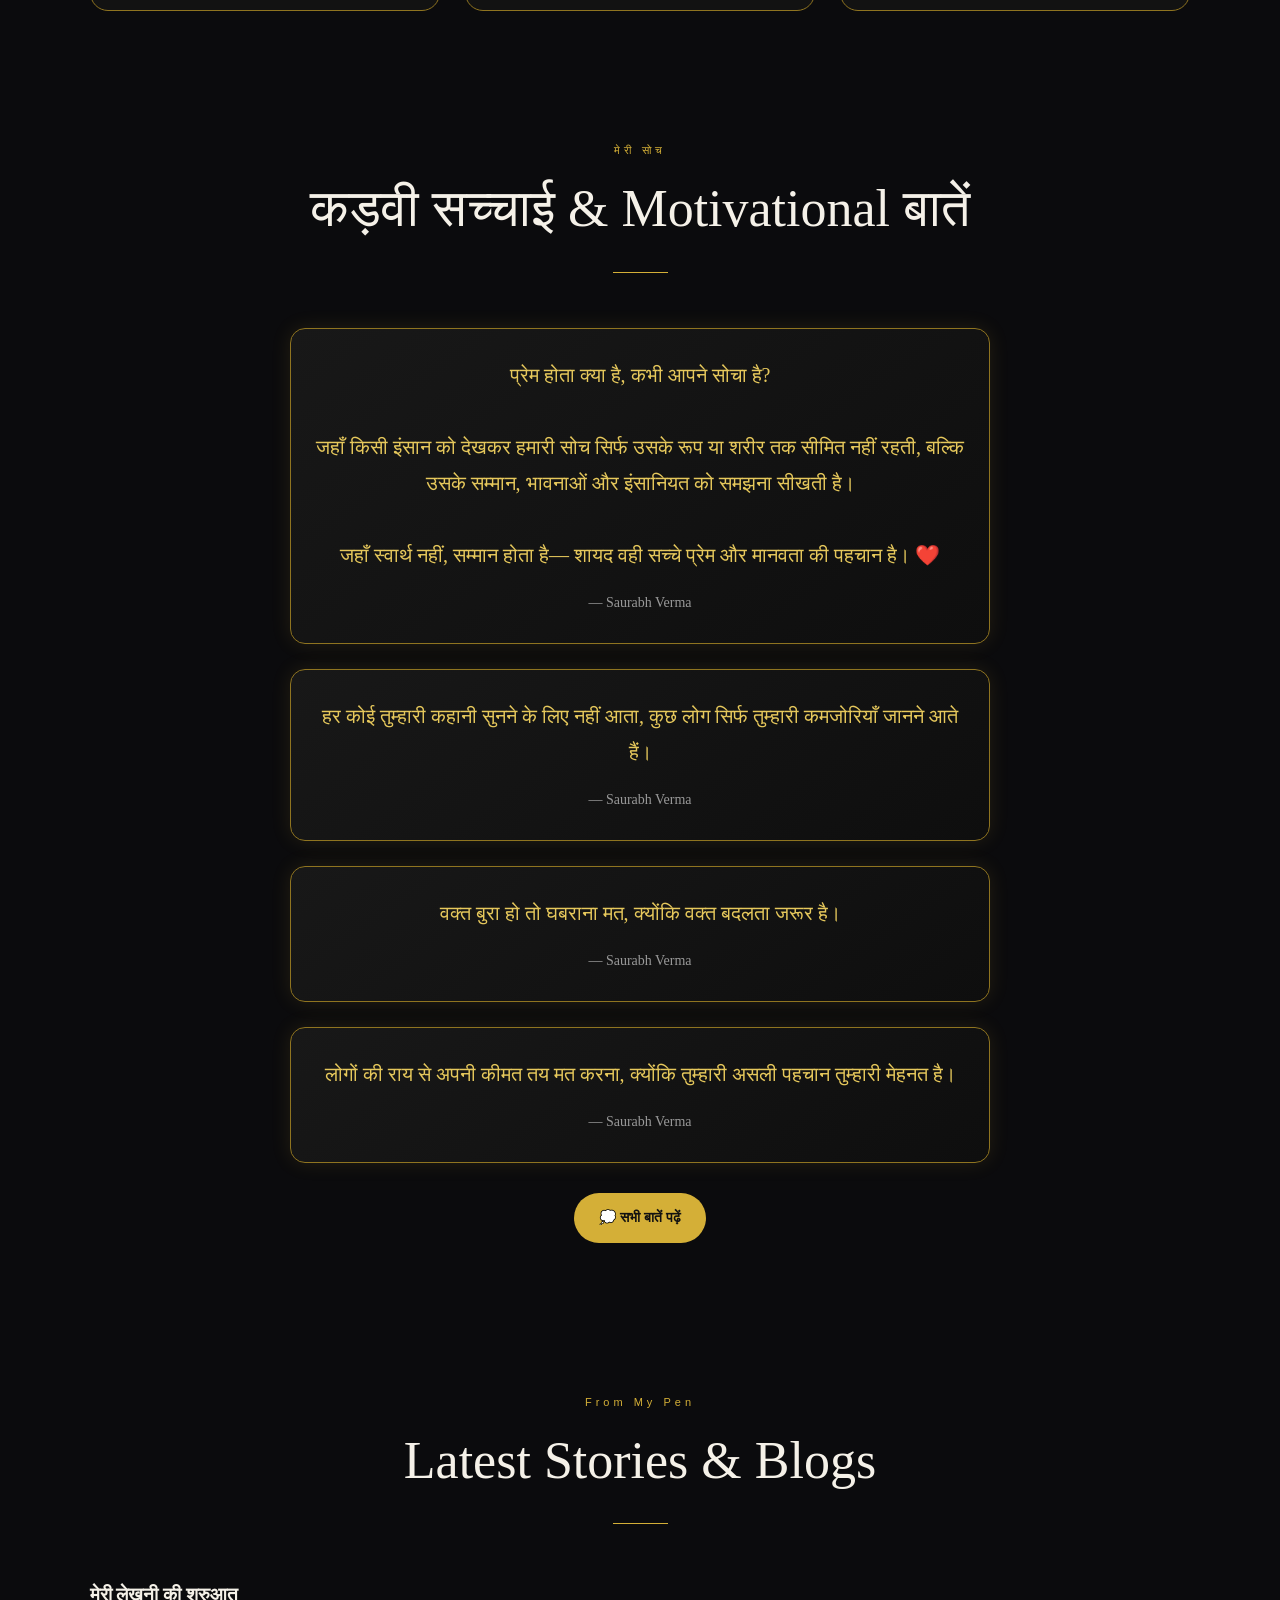
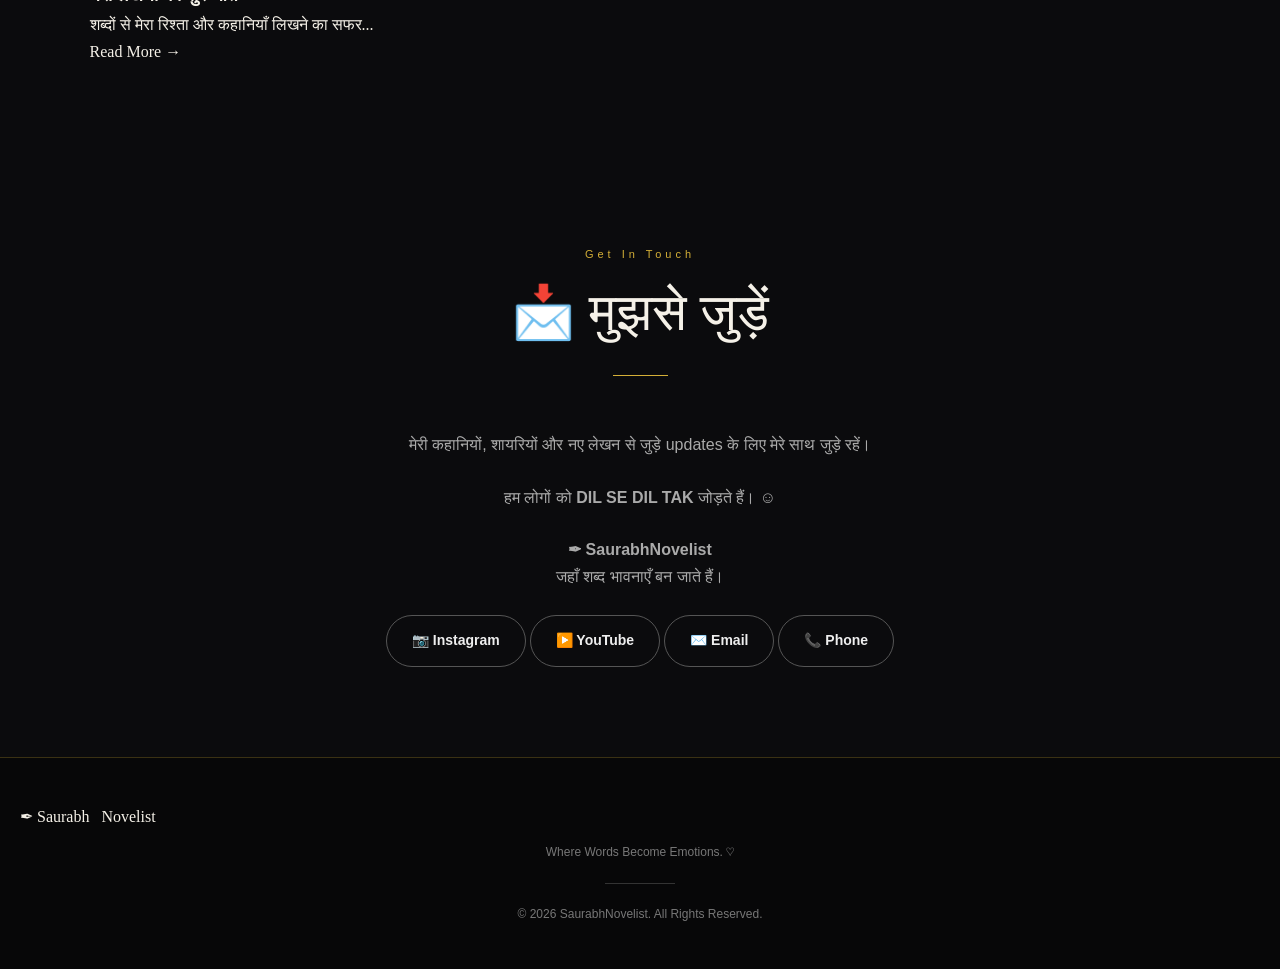
==== commit 412166c0: "Update index.html" ====
--- a/index.html
+++ b/index.html
@@ -865,6 +865,6 @@
 <!-- ================= JAVASCRIPT ================= -->
 
 <script src="script.js"></script>
-
+<script src="doggy-assistant.js"></script>
 </body>
 </html>
--- a/style.css
+++ b/style.css
@@ -1440,3 +1440,374 @@
     border-radius: 10px;
     color: #ddd;
 }
+/* ==========================================
+   🐶 SAURABHNOVELIST AI DOGGY
+========================================== */
+
+#saurabh-doggy {
+    position: fixed;
+    left: 15%;
+    bottom: 18px;
+    z-index: 99999;
+    cursor: pointer;
+    text-align: center;
+    transition: transform 0.25s ease;
+    user-select: none;
+}
+
+#saurabh-doggy:hover {
+    transform: scale(1.08);
+}
+
+.doggy-face {
+    width: 58px;
+    height: 58px;
+    display: flex;
+    align-items: center;
+    justify-content: center;
+
+    background: #111;
+    border: 2px solid #d4af37;
+    border-radius: 50%;
+
+    font-size: 34px;
+
+    box-shadow:
+        0 5px 20px rgba(0,0,0,.65),
+        0 0 12px rgba(212,175,55,.25);
+
+    animation: doggy-bounce 1.8s infinite ease-in-out;
+}
+
+.doggy-name {
+    margin-top: 4px;
+    color: #d4af37;
+    font-size: 10px;
+    font-weight: bold;
+}
+
+@keyframes doggy-bounce {
+
+    0%,100% {
+        transform: translateY(0);
+    }
+
+    50% {
+        transform: translateY(-7px);
+    }
+
+}
+
+
+/* ==========================================
+   CHAT WINDOW
+========================================== */
+
+#saurabh-ai-chat {
+    position: fixed;
+
+    right: 18px;
+    bottom: 90px;
+
+    width: 340px;
+    max-width: calc(100vw - 30px);
+
+    height: 500px;
+    max-height: 75vh;
+
+    background: #0d0d0d;
+
+    border: 1px solid #d4af37;
+    border-radius: 15px;
+
+    overflow: hidden;
+
+    z-index: 100000;
+
+    box-shadow:
+        0 15px 45px rgba(0,0,0,.75),
+        0 0 20px rgba(212,175,55,.12);
+
+    display: flex;
+    flex-direction: column;
+
+    opacity: 0;
+    transform: translateY(20px) scale(.96);
+
+    pointer-events: none;
+
+    transition:
+        opacity .25s ease,
+        transform .25s ease;
+}
+
+#saurabh-ai-chat.ai-open {
+
+    opacity: 1;
+
+    transform:
+        translateY(0)
+        scale(1);
+
+    pointer-events: auto;
+
+}
+
+
+/* ==========================================
+   HEADER
+========================================== */
+
+.ai-header {
+
+    padding: 14px 15px;
+
+    background: #111;
+
+    border-bottom: 1px solid rgba(212,175,55,.35);
+
+    color: #fff;
+
+    display: flex;
+
+    justify-content: space-between;
+
+    align-items: center;
+
+}
+
+.ai-header strong {
+
+    color: #d4af37;
+
+}
+
+.ai-status {
+
+    font-size: 10px;
+
+    color: #7ed957;
+
+    margin-left: 5px;
+
+}
+
+#ai-close {
+
+    background: none;
+
+    border: none;
+
+    color: #d4af37;
+
+    font-size: 25px;
+
+    cursor: pointer;
+
+}
+
+
+/* ==========================================
+   MESSAGES
+========================================== */
+
+.ai-messages {
+
+    flex: 1;
+
+    padding: 15px;
+
+    overflow-y: auto;
+
+    display: flex;
+
+    flex-direction: column;
+
+    gap: 10px;
+
+}
+
+.ai-message {
+
+    align-self: flex-start;
+
+    max-width: 85%;
+
+    background: #171717;
+
+    color: #eee;
+
+    border-left: 3px solid #d4af37;
+
+    padding: 10px 12px;
+
+    border-radius: 10px;
+
+    font-size: 14px;
+
+    line-height: 1.55;
+
+}
+
+.user-message {
+
+    align-self: flex-end;
+
+    max-width: 85%;
+
+    background: #d4af37;
+
+    color: #111;
+
+    padding: 10px 12px;
+
+    border-radius: 10px;
+
+    font-size: 14px;
+
+    line-height: 1.5;
+
+}
+
+
+/* ==========================================
+   QUICK QUESTIONS
+========================================== */
+
+.ai-suggestions {
+
+    padding: 8px;
+
+    display: flex;
+
+    gap: 6px;
+
+    overflow-x: auto;
+
+    border-top: 1px solid rgba(212,175,55,.15);
+
+}
+
+.ai-suggestions button {
+
+    white-space: nowrap;
+
+    background: #171717;
+
+    color: #d4af37;
+
+    border: 1px solid rgba(212,175,55,.4);
+
+    border-radius: 20px;
+
+    padding: 7px 10px;
+
+    font-size: 11px;
+
+    cursor: pointer;
+
+}
+
+
+/* ==========================================
+   INPUT
+========================================== */
+
+.ai-input-area {
+
+    display: flex;
+
+    padding: 10px;
+
+    gap: 8px;
+
+    background: #111;
+
+    border-top: 1px solid rgba(212,175,55,.3);
+
+}
+
+#ai-input {
+
+    flex: 1;
+
+    min-width: 0;
+
+    background: #1b1b1b;
+
+    color: #fff;
+
+    border: 1px solid #444;
+
+    border-radius: 8px;
+
+    padding: 10px;
+
+    outline: none;
+
+}
+
+#ai-input:focus {
+
+    border-color: #d4af37;
+
+}
+
+#ai-send {
+
+    width: 42px;
+
+    border: none;
+
+    border-radius: 8px;
+
+    background: #d4af37;
+
+    color: #111;
+
+    font-size: 18px;
+
+    font-weight: bold;
+
+    cursor: pointer;
+
+}
+
+
+/* ==========================================
+   MOBILE
+========================================== */
+
+@media (max-width: 600px) {
+
+    #saurabh-doggy {
+
+        bottom: 15px;
+
+    }
+
+    .doggy-face {
+
+        width: 52px;
+
+        height: 52px;
+
+        font-size: 30px;
+
+    }
+
+    #saurabh-ai-chat {
+
+        right: 10px;
+
+        bottom: 78px;
+
+        width: calc(100vw - 20px);
+
+        height: 470px;
+
+        max-height: 72vh;
+
+    }
+
+       }
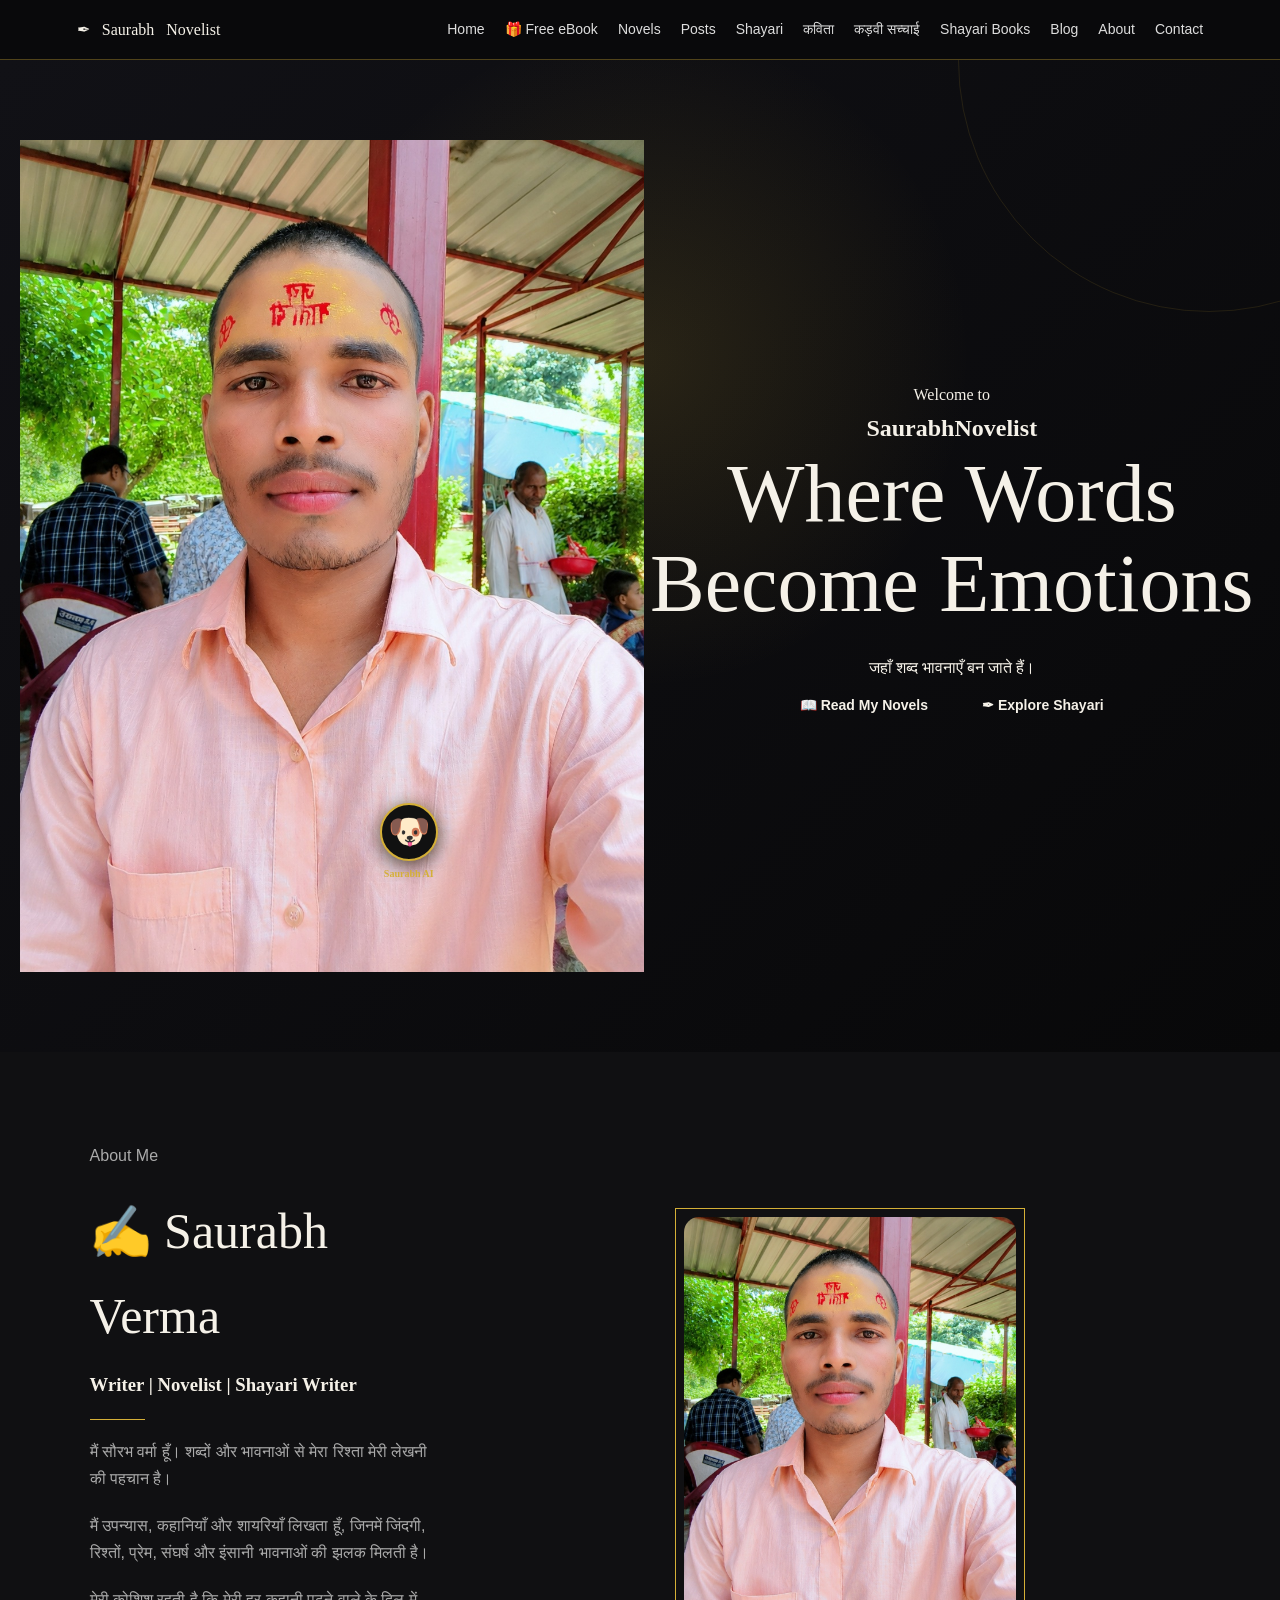
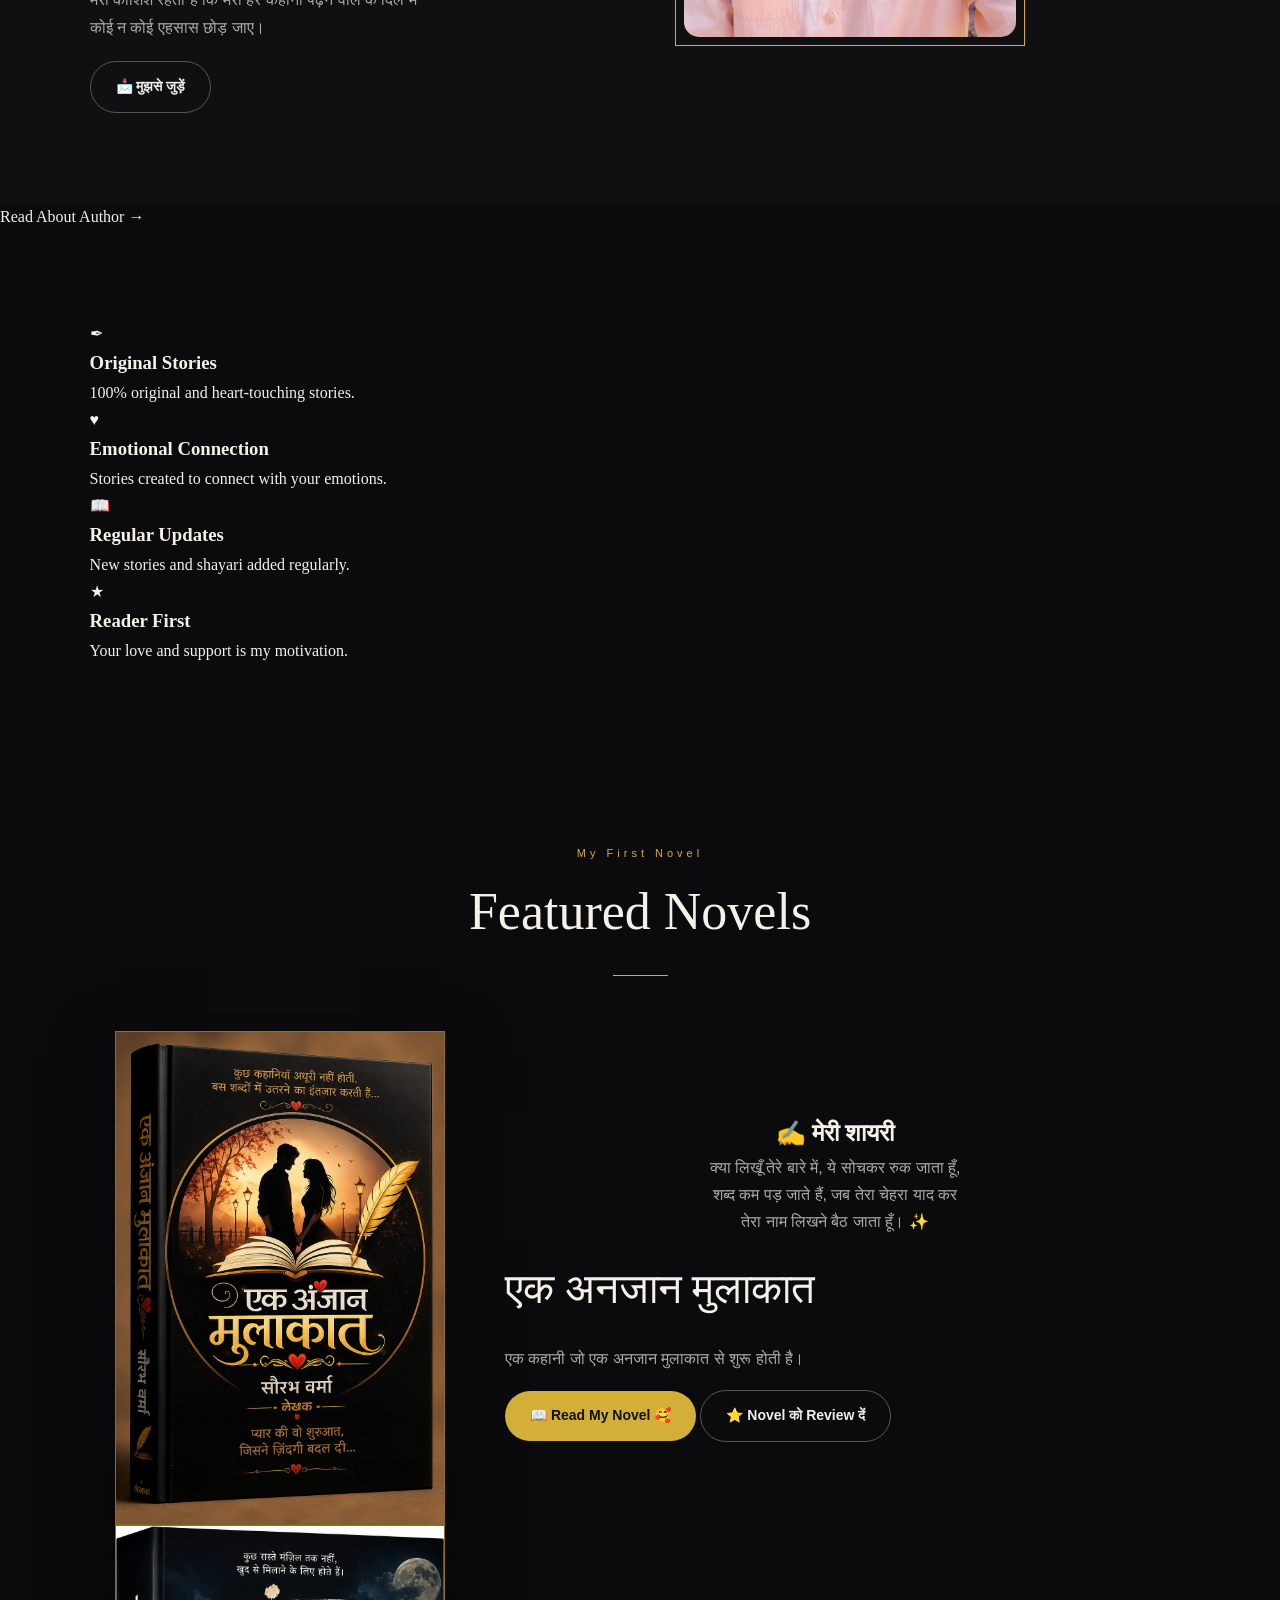
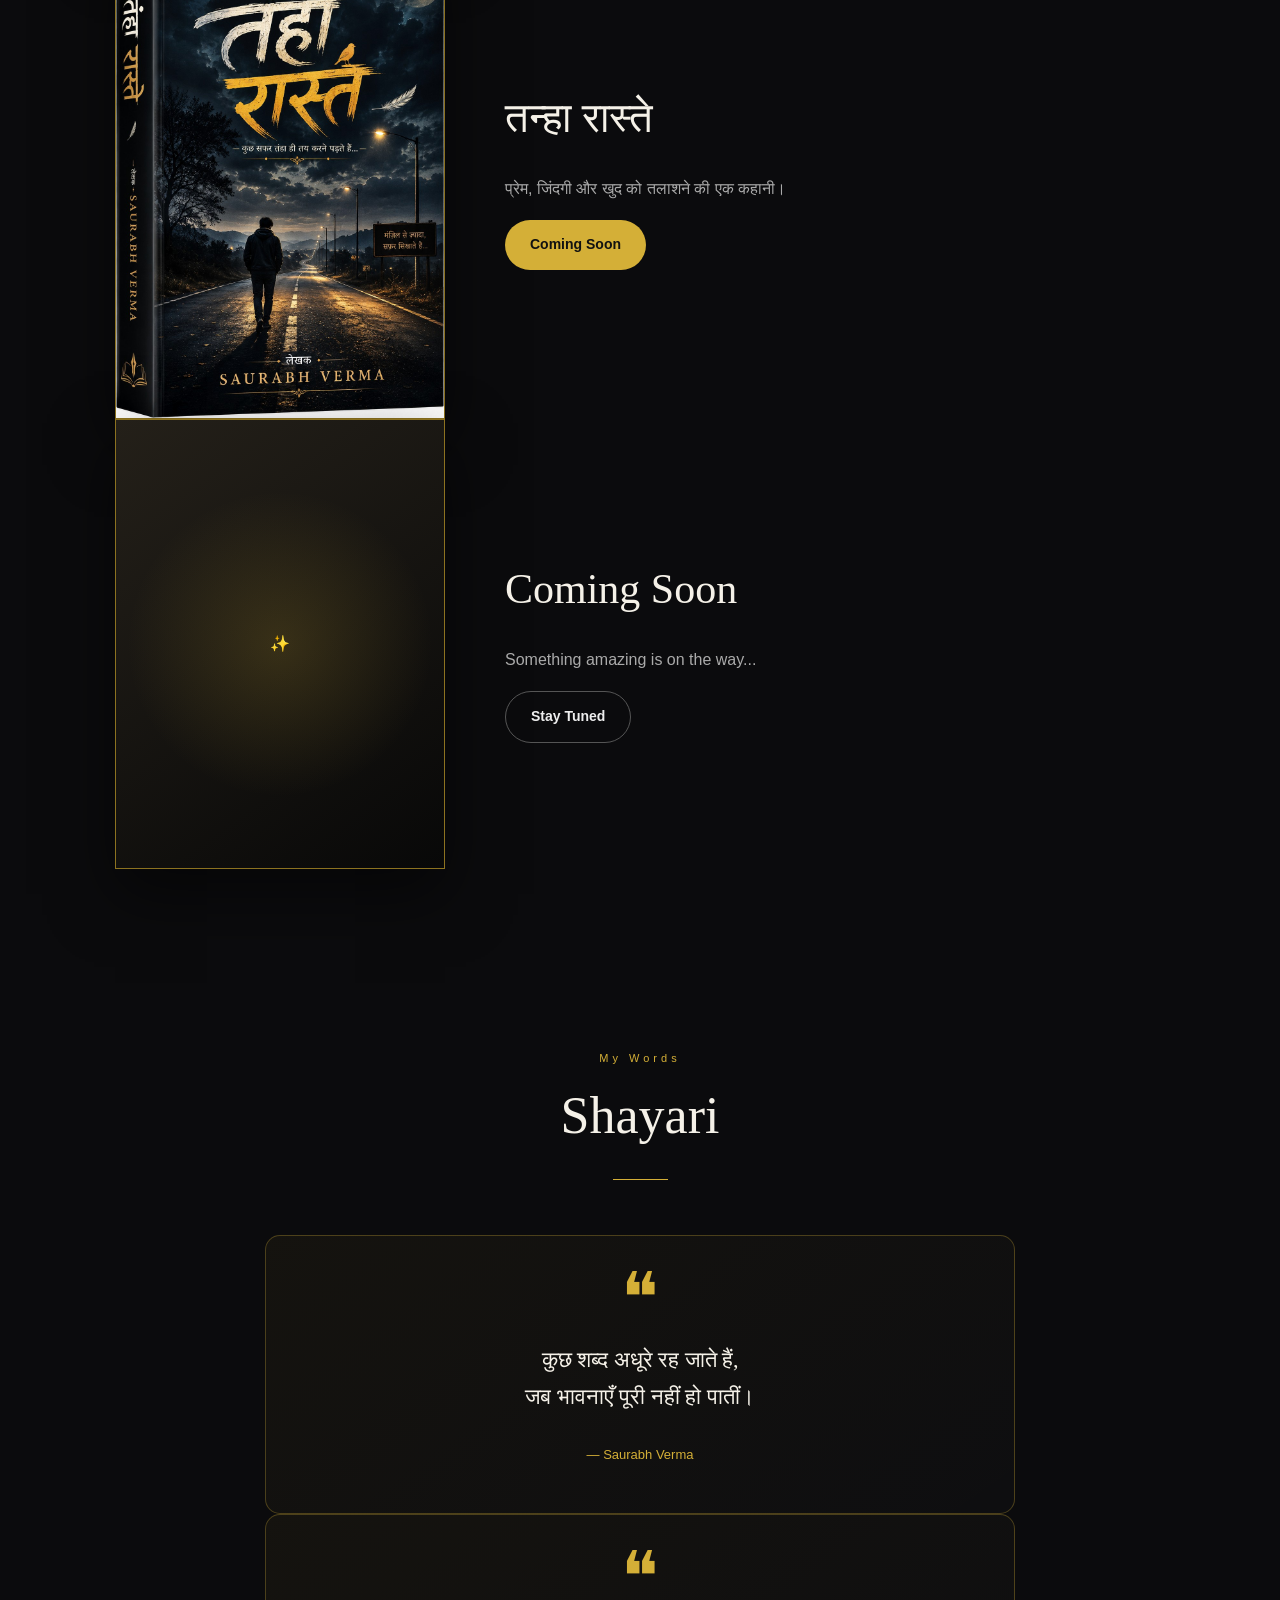
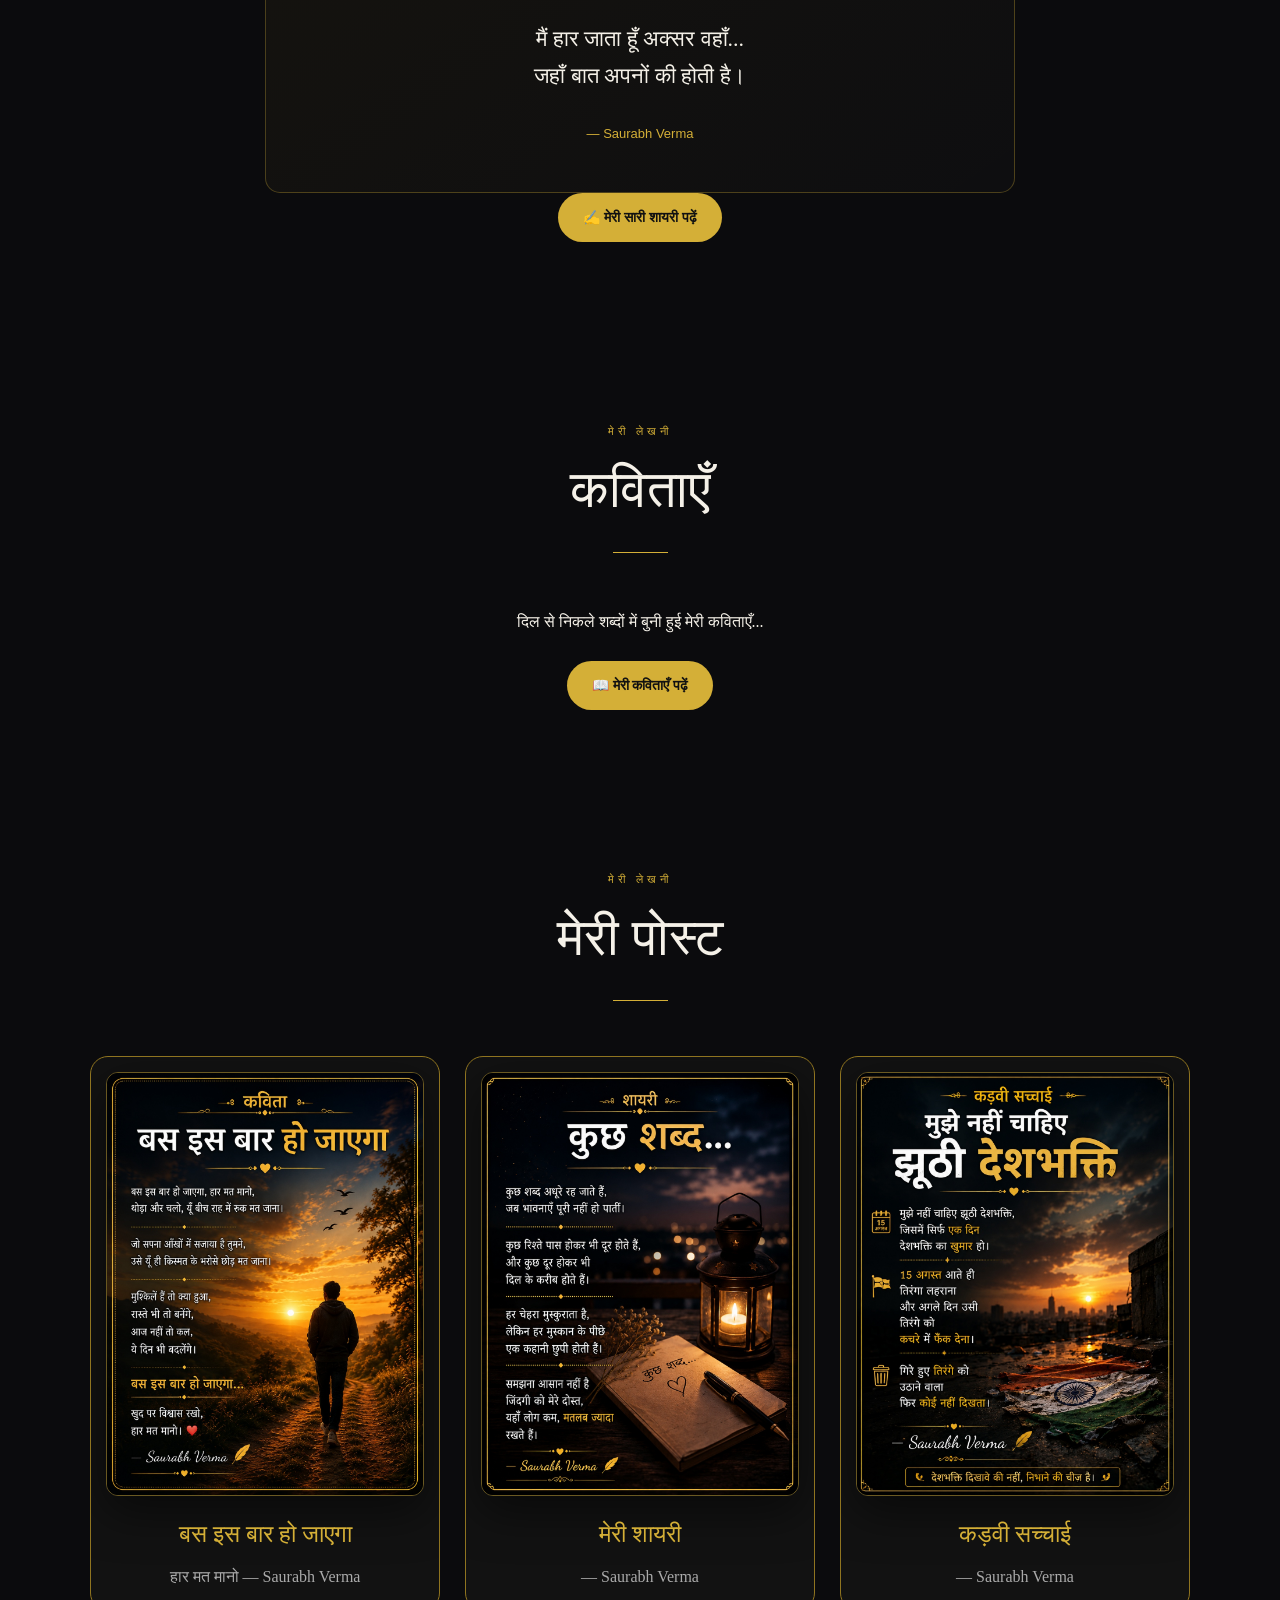
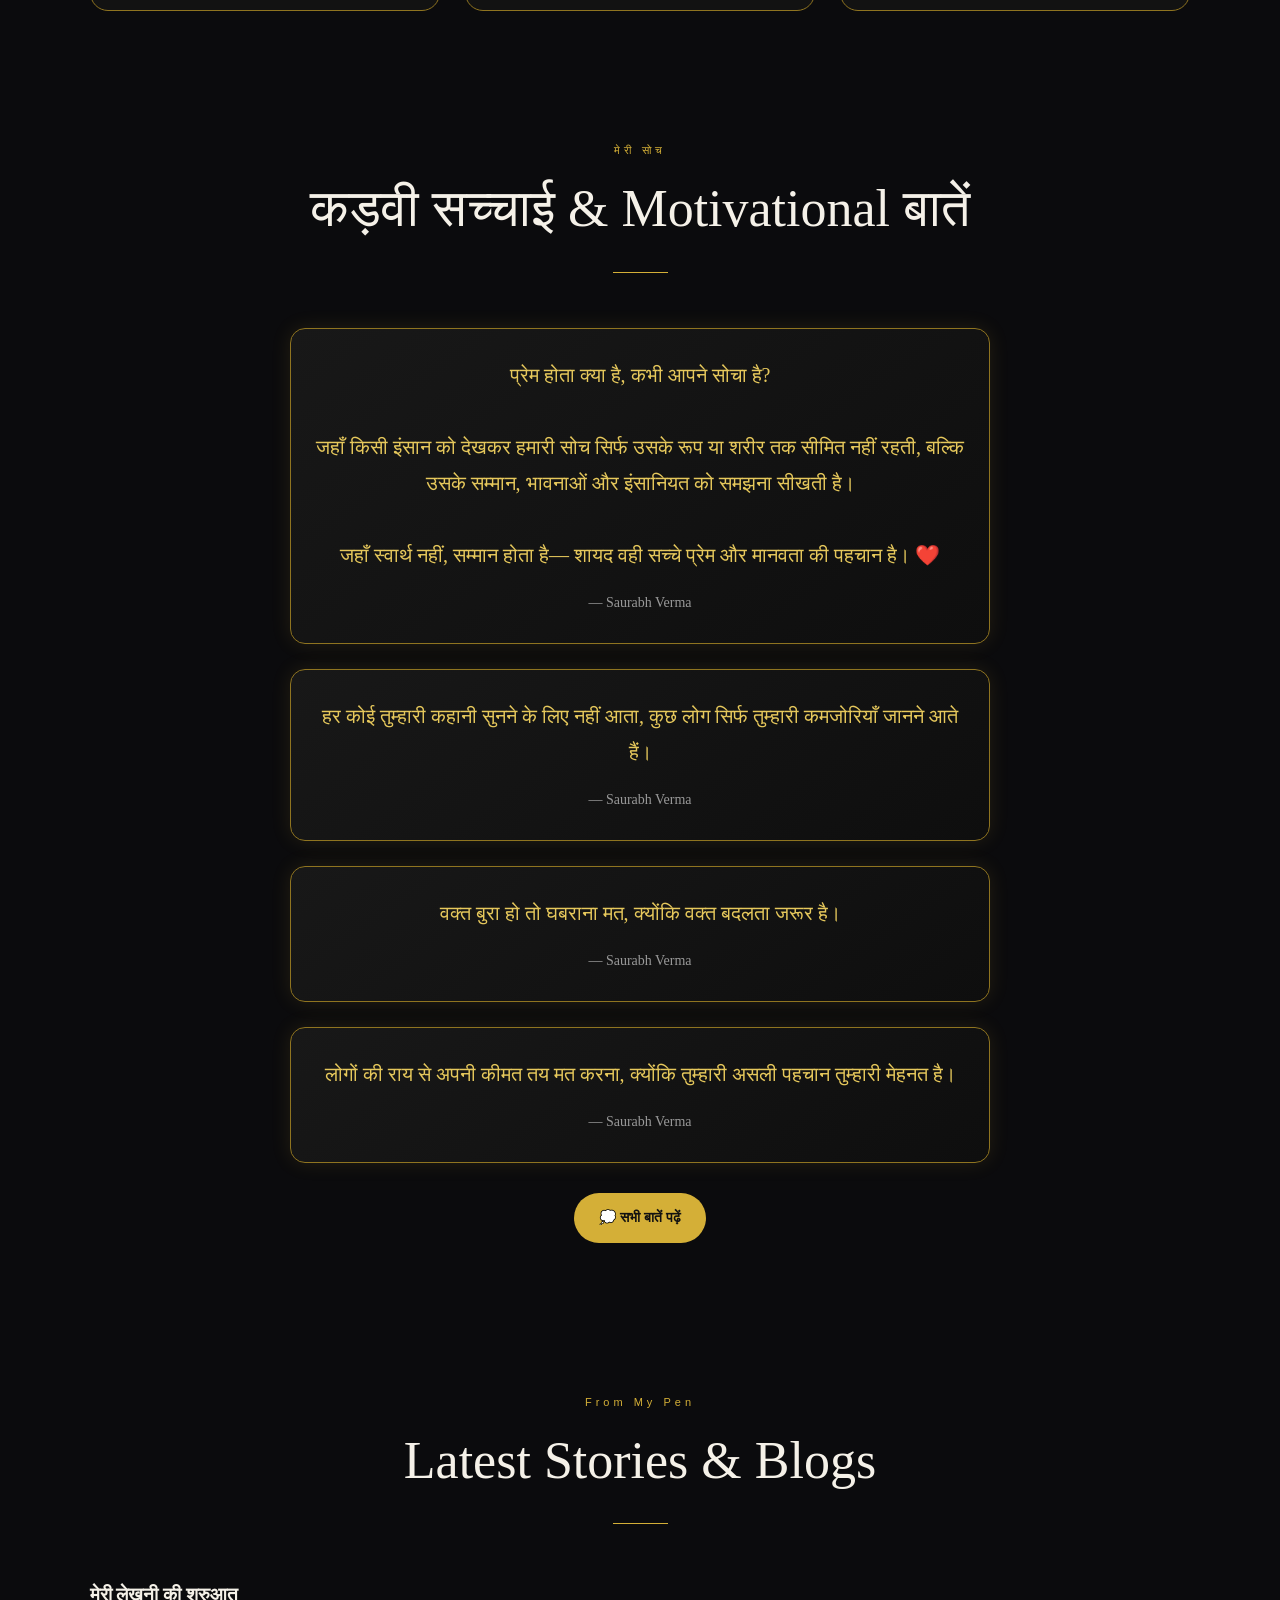
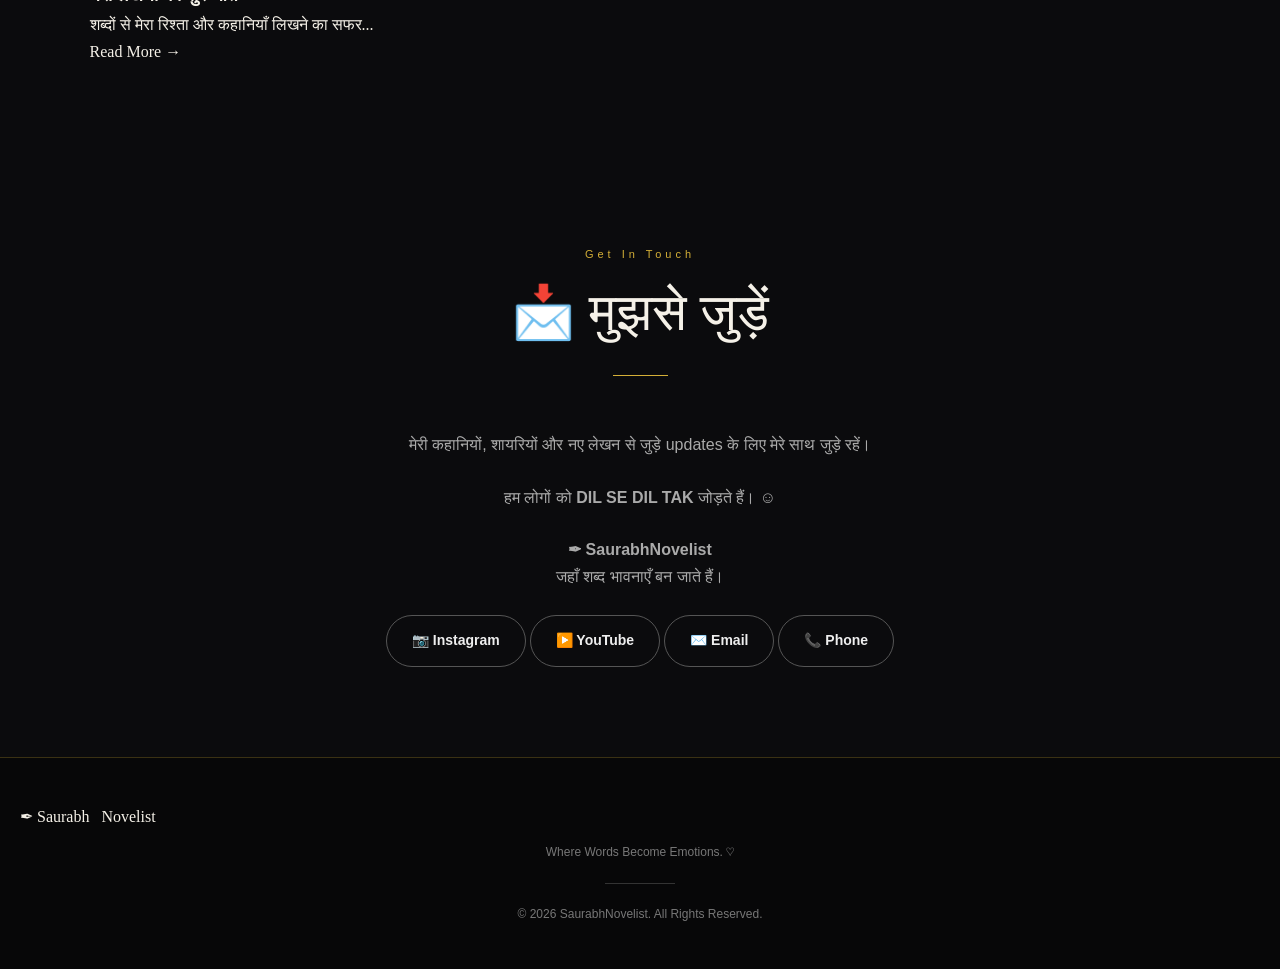
==== commit 4fcd6e1b: "Update index.html" ====
--- a/index.html
+++ b/index.html
@@ -866,5 +866,6 @@
 
 <script src="script.js"></script>
 <script src="doggy-assistant.js"></script>
+  <script src="click-heart.js"></script>
 </body>
 </html>
--- a/style.css
+++ b/style.css
@@ -1811,3 +1811,32 @@
     }
 
        }
+/* ❤️ Click Heart Effect */
+
+.click-heart {
+    position: fixed;
+    pointer-events: none;
+    z-index: 999999;
+
+    font-size: 18px;
+    opacity: 0.65;
+
+    animation: heartFloat 1.2s ease-out forwards;
+}
+
+@keyframes heartFloat {
+    0% {
+        transform: translate(-50%, -50%) scale(0.7);
+        opacity: 0;
+    }
+
+    20% {
+        opacity: 0.65;
+        transform: translate(-50%, -50%) scale(1);
+    }
+
+    100% {
+        transform: translate(-50%, 35px) scale(0.65);
+        opacity: 0;
+    }
+}
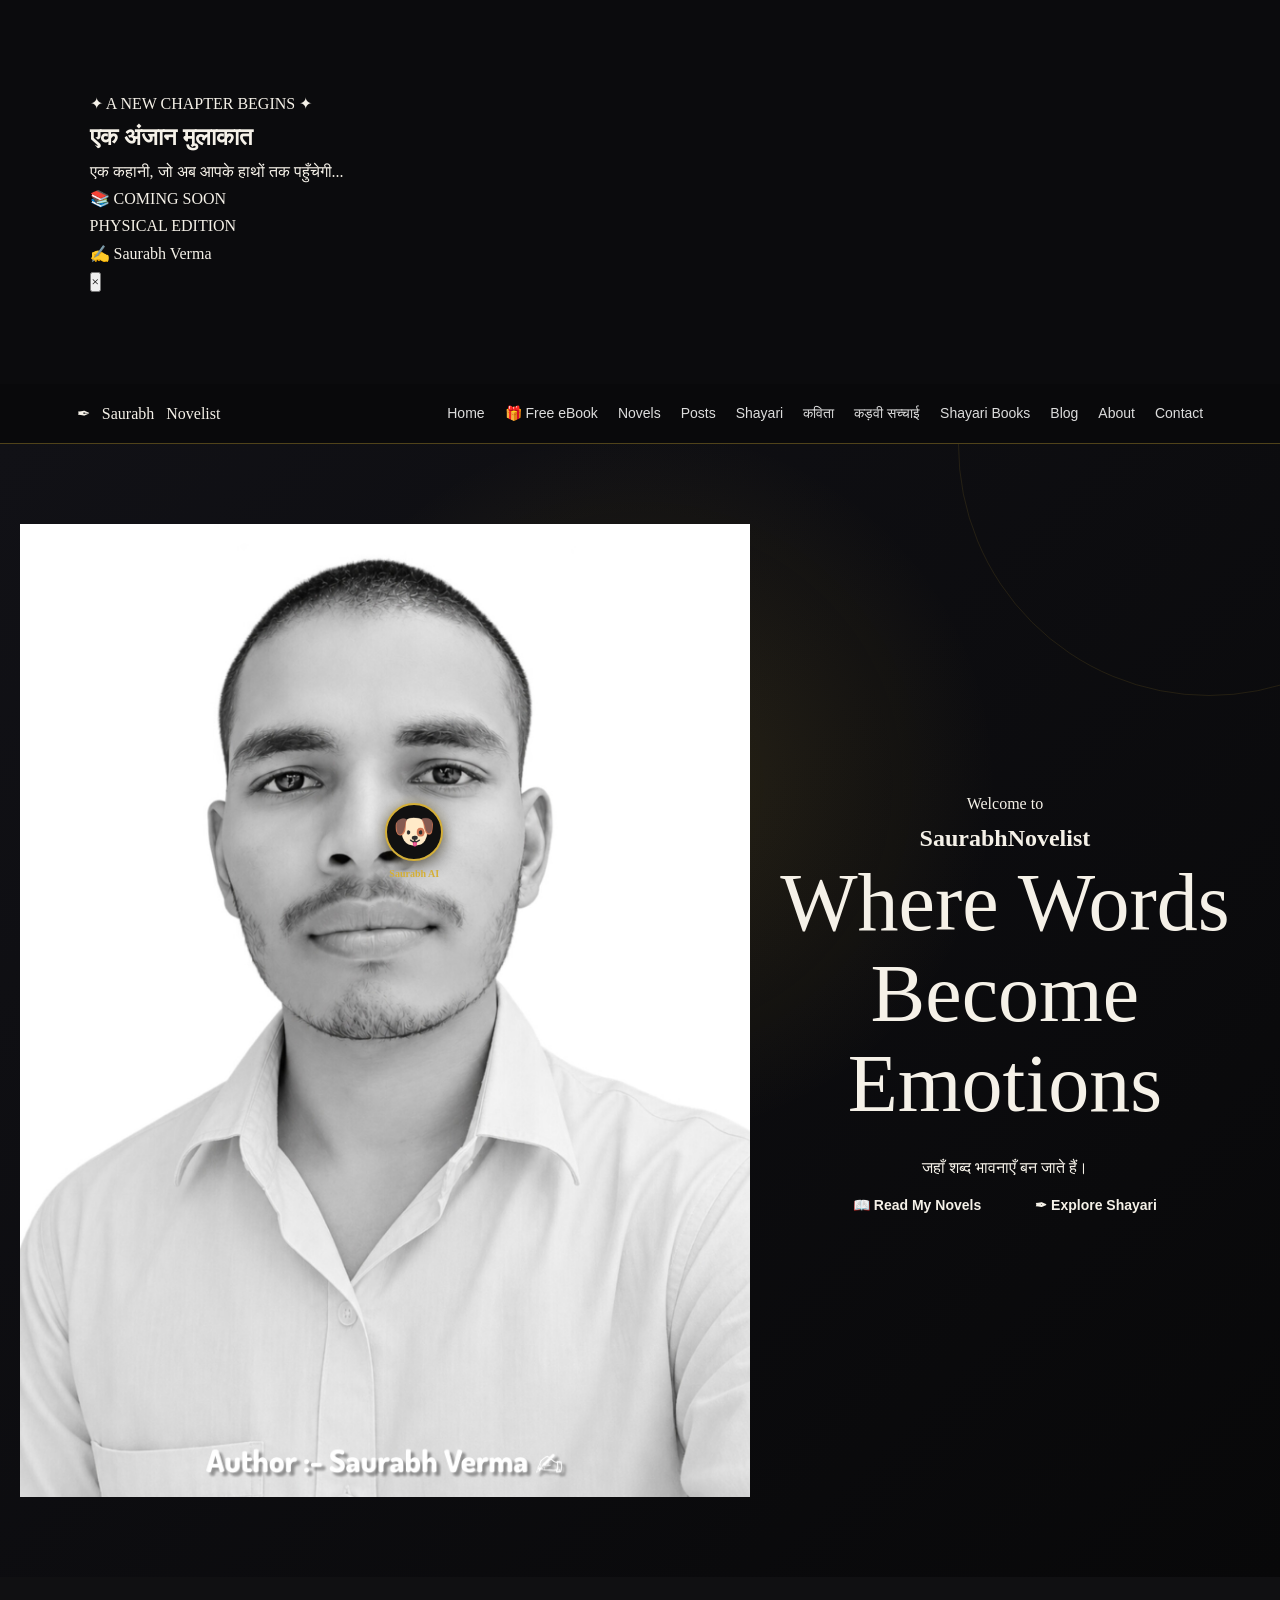
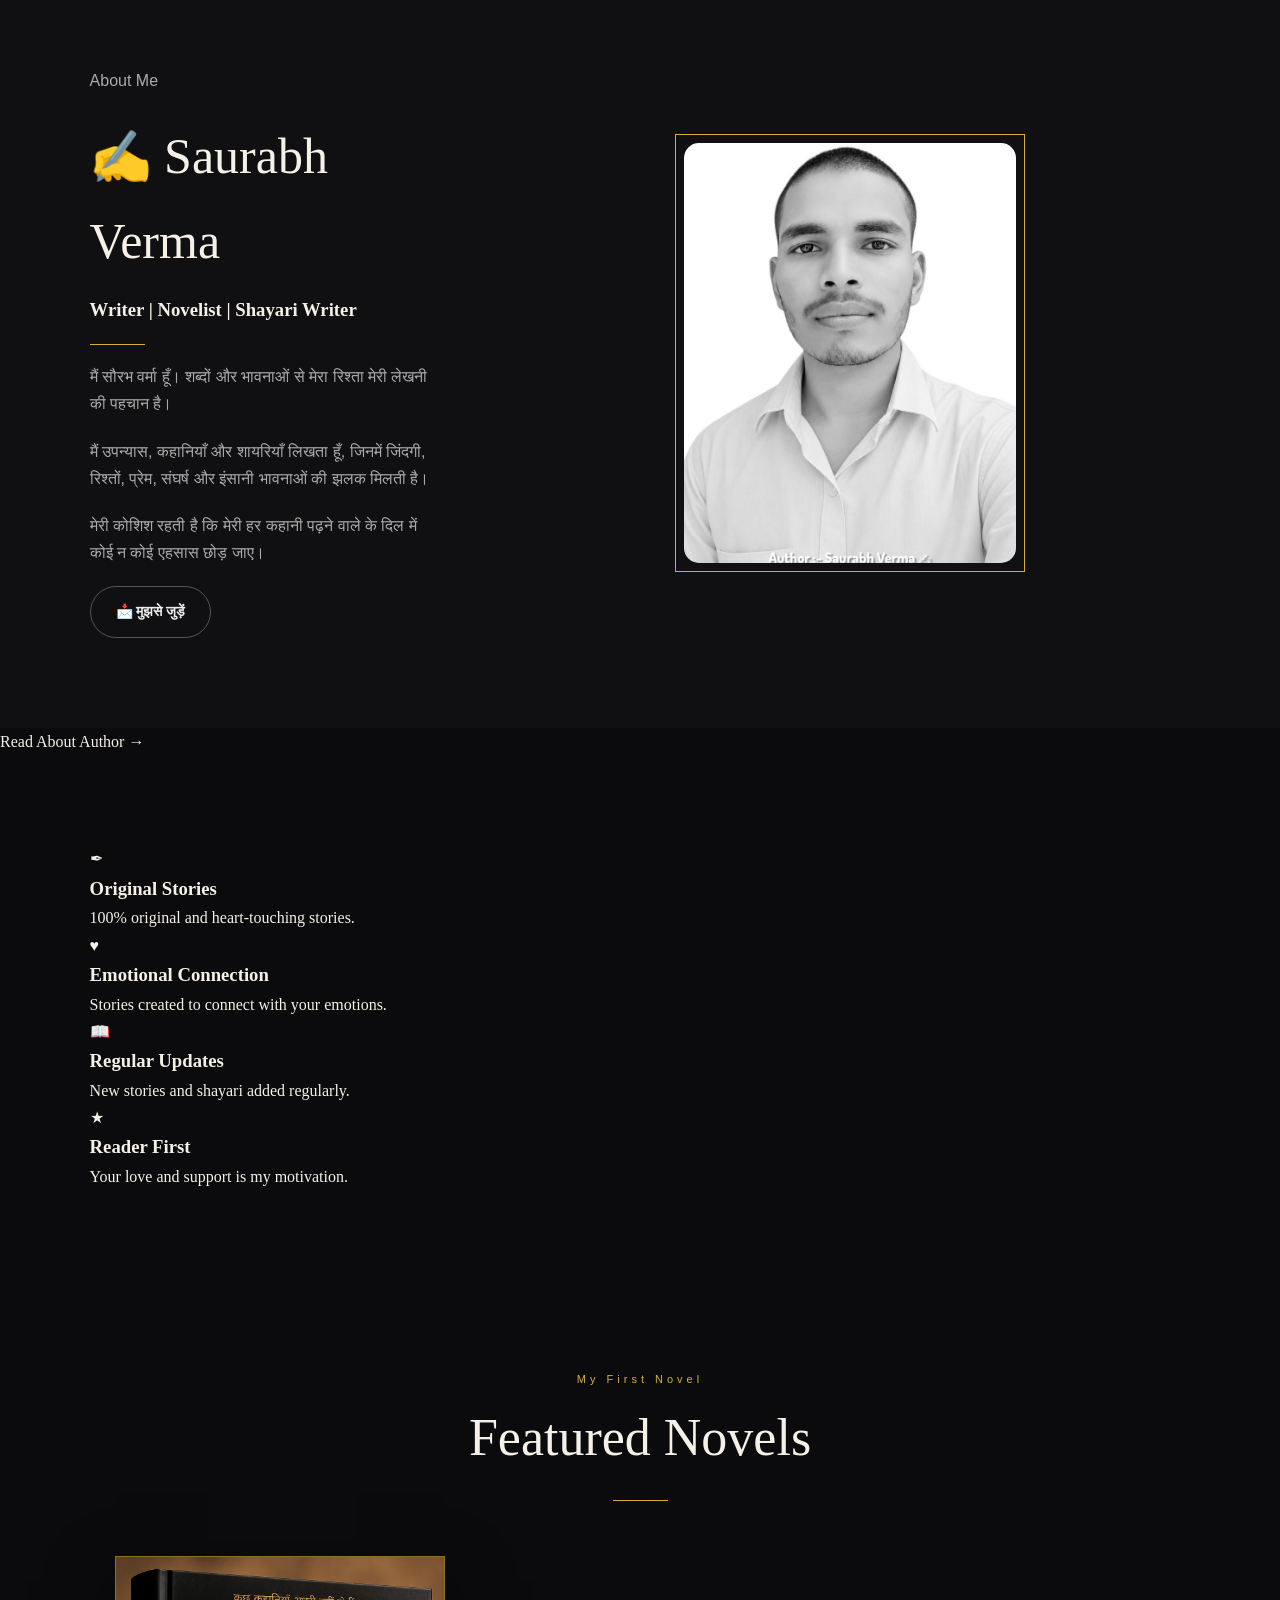
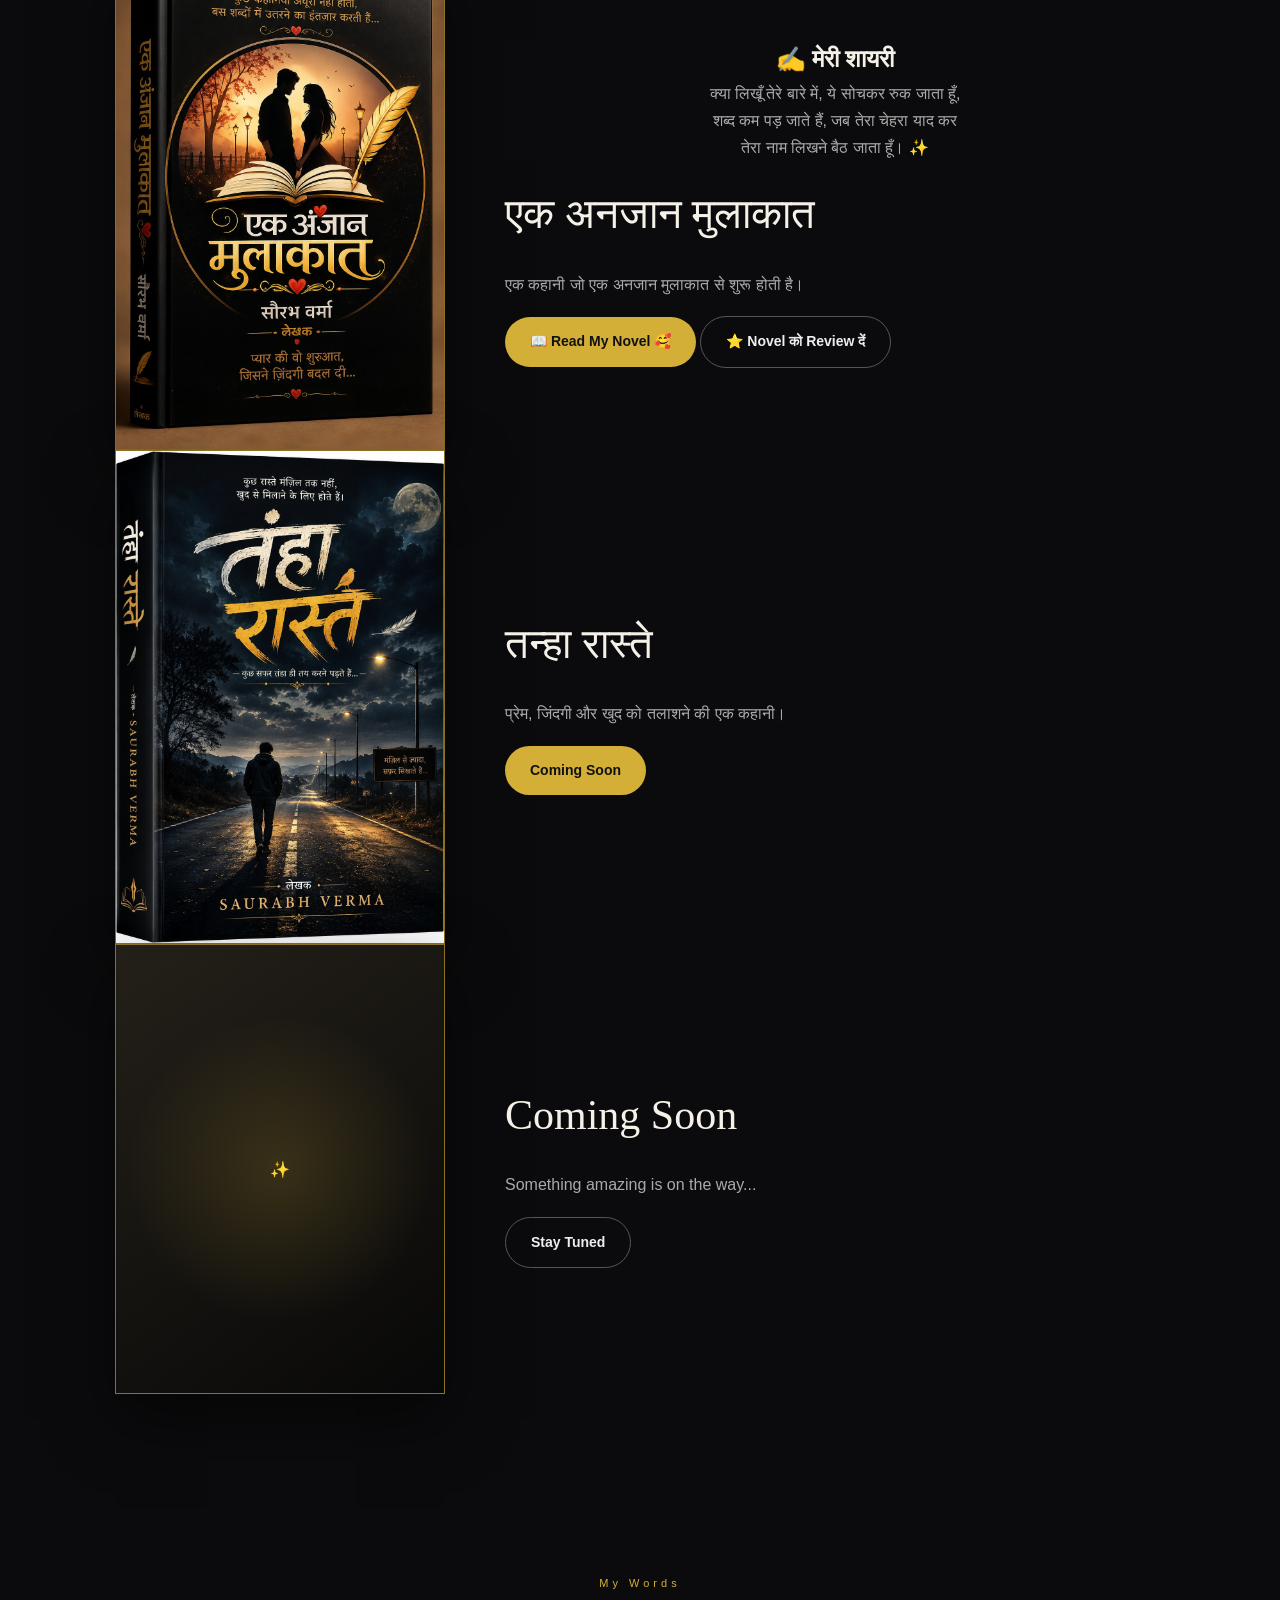
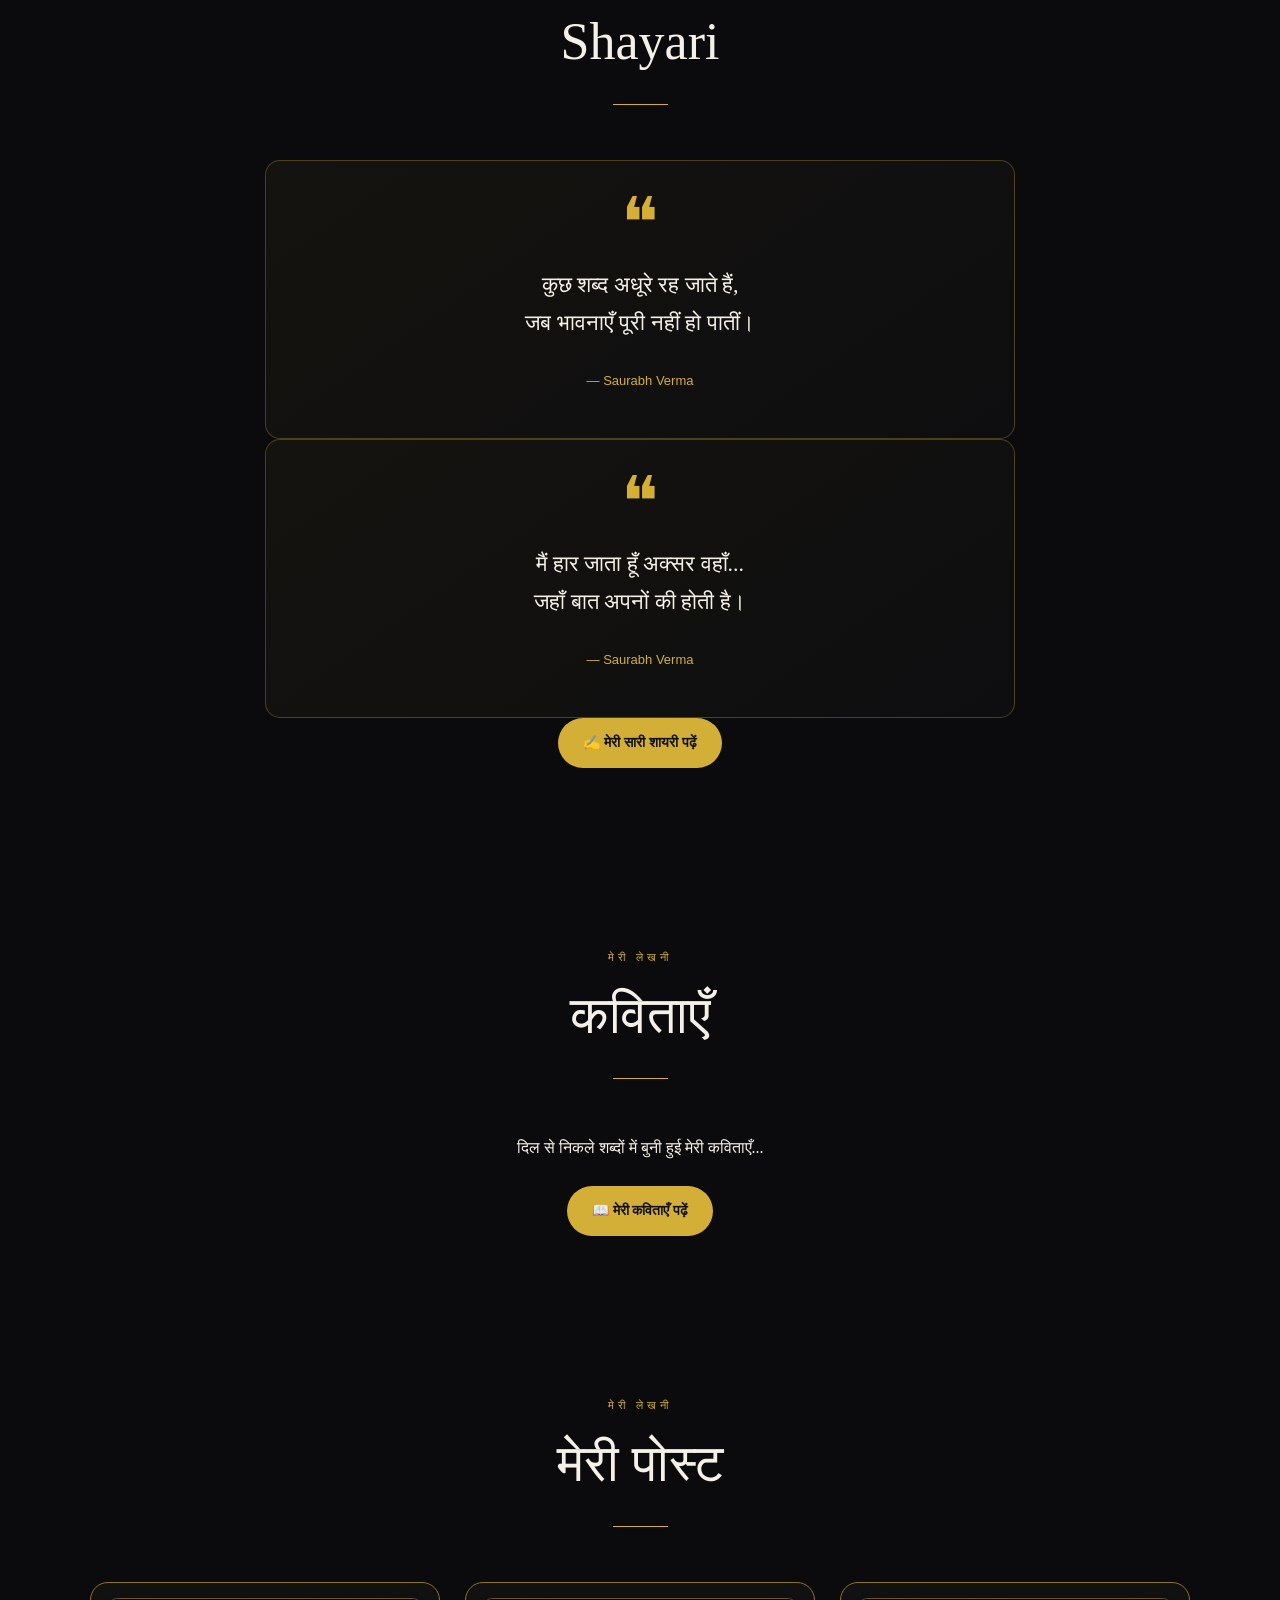
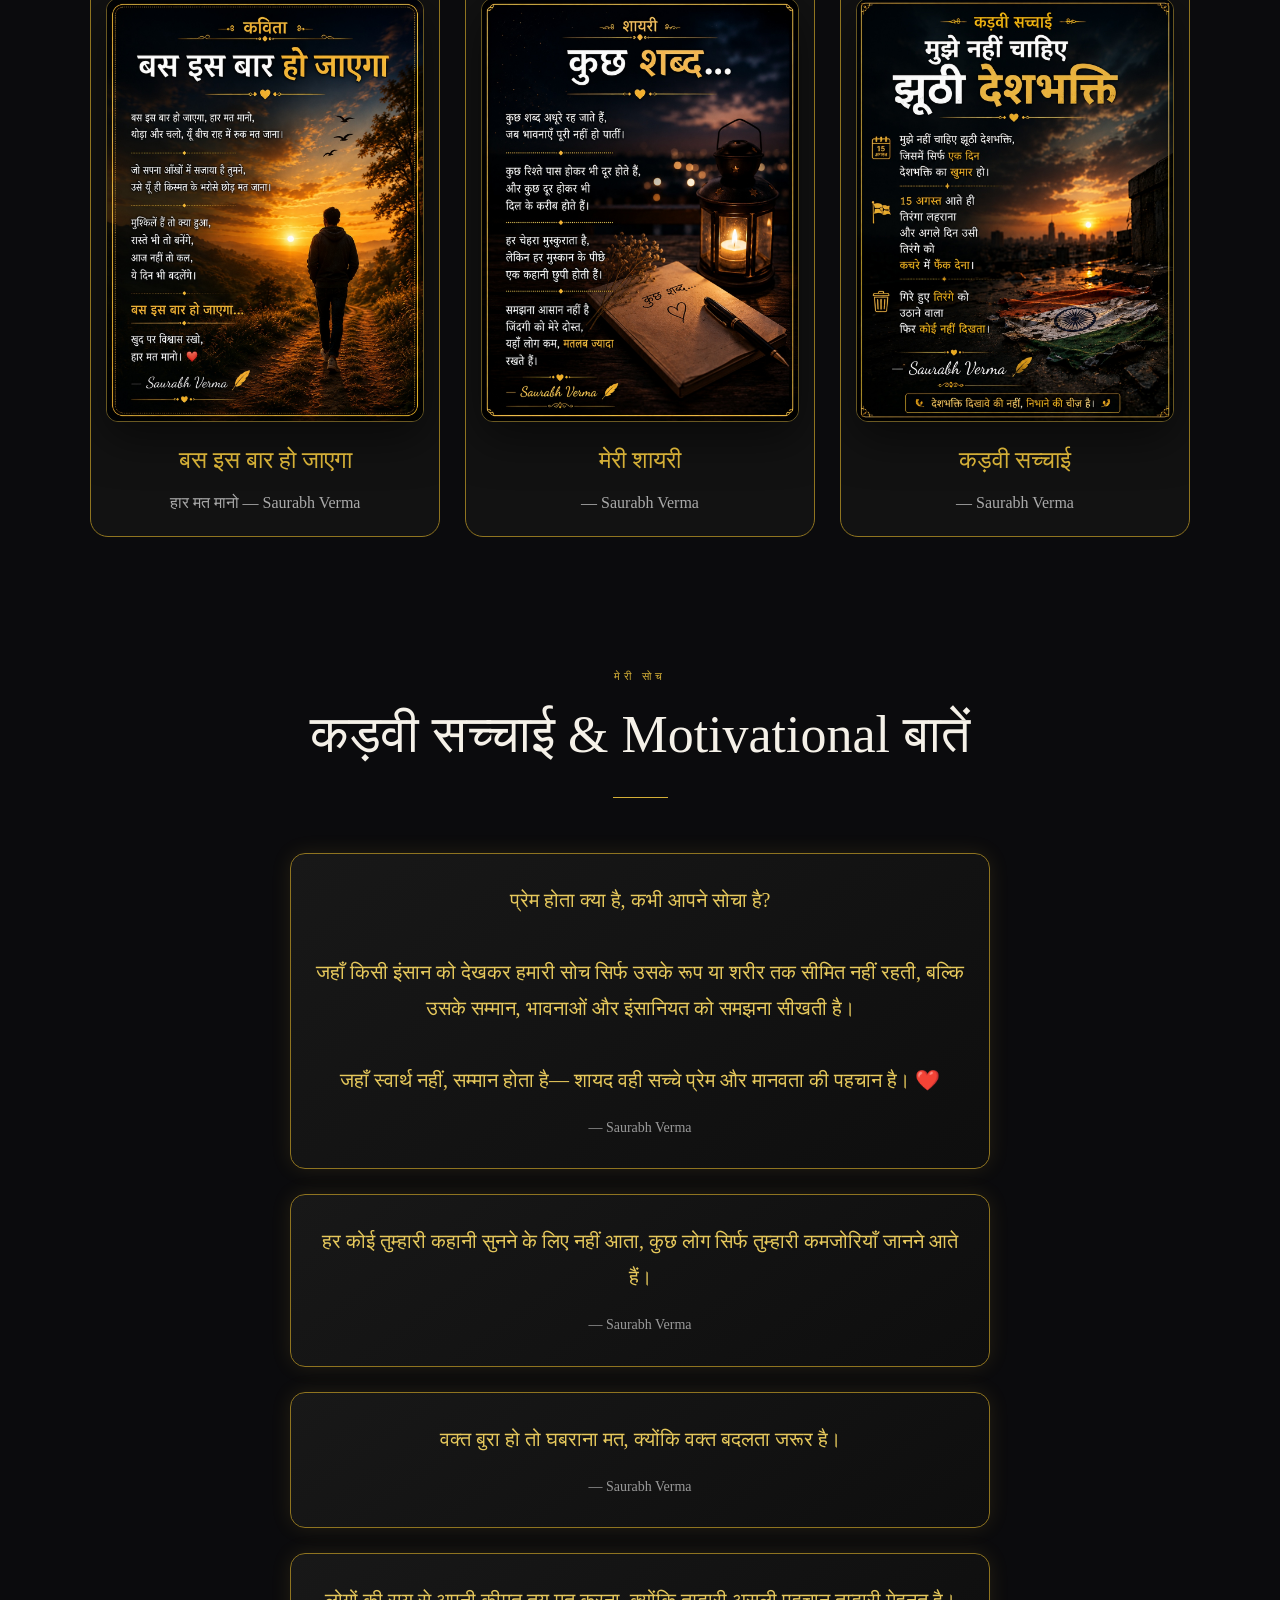
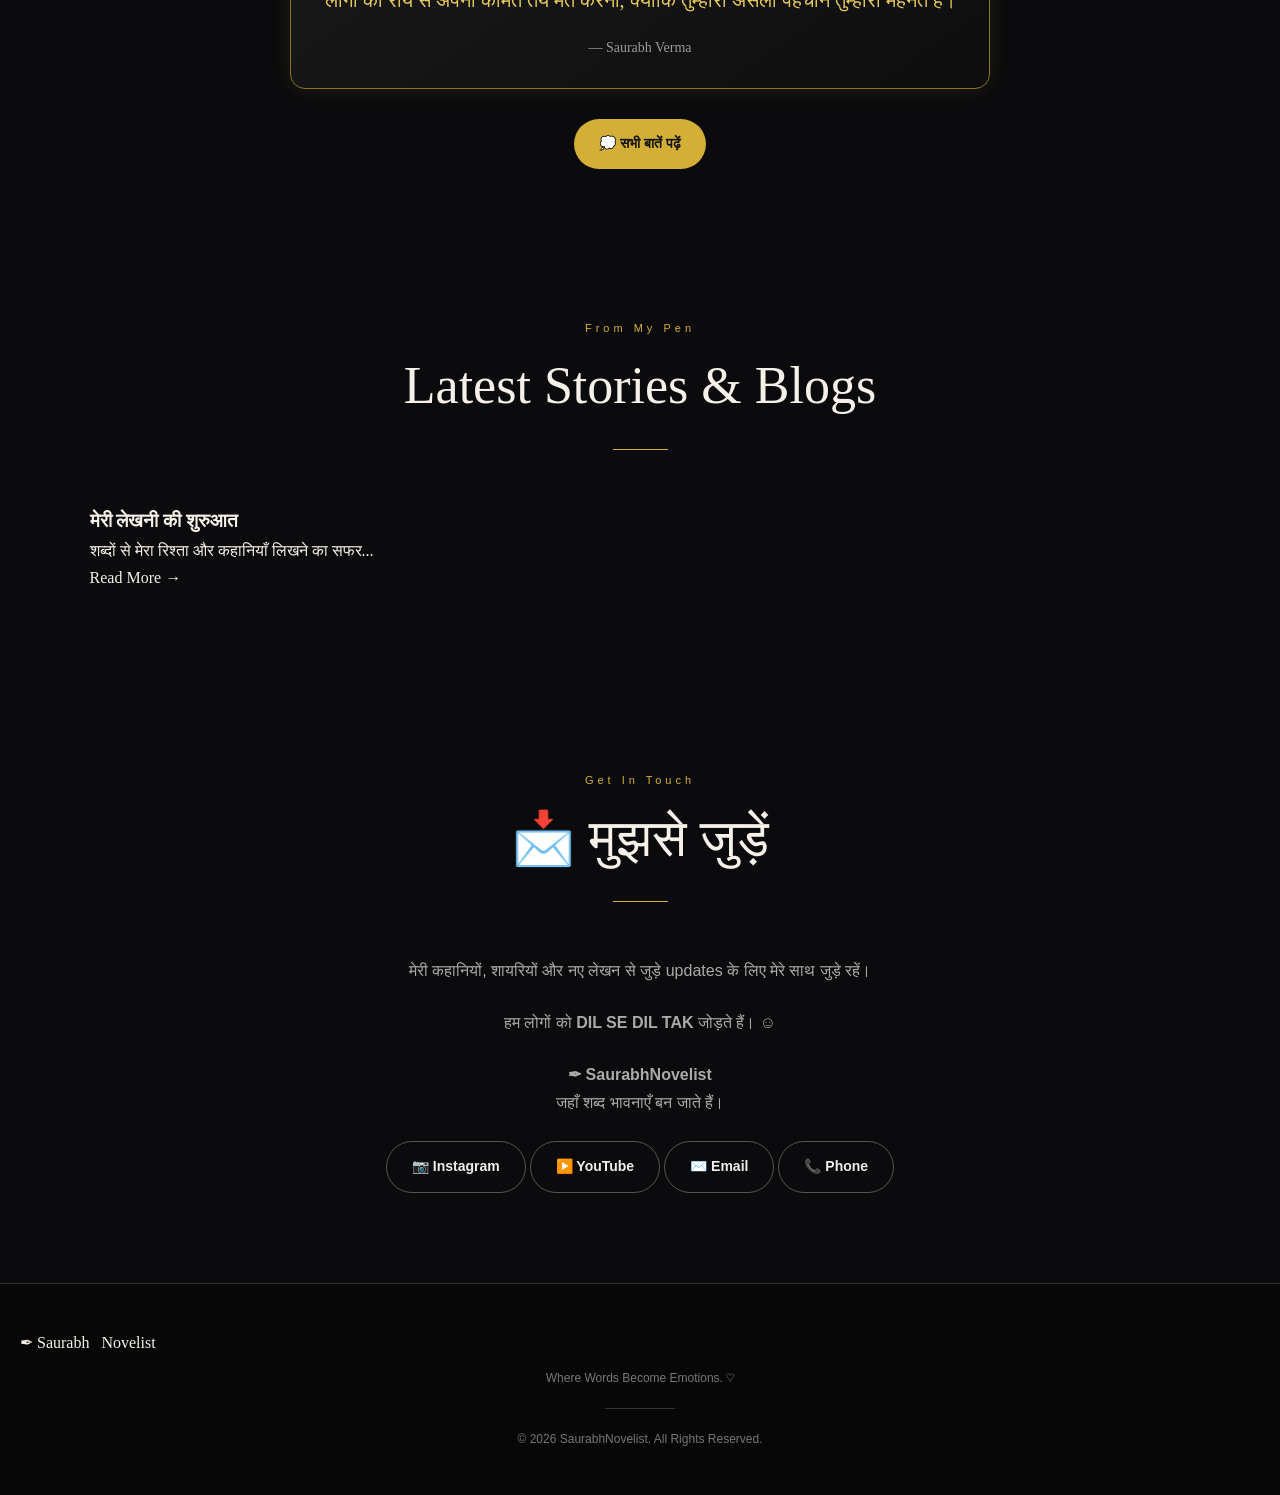
==== commit daba2fc8: "Update index.html" ====
--- a/index.html
+++ b/index.html
@@ -43,7 +43,37 @@
 </head>
 
 <body>
-
+<!-- EK ANJAAN MULAKAT: COMING SOON BANNER -->
+<section class="physical-book-banner">
+    <div class="physical-book-content">
+        <span class="physical-book-label">✦ A NEW CHAPTER BEGINS ✦</span>
+
+        <h2>एक अंजान मुलाकात</h2>
+
+        <p class="physical-book-subtitle">
+            एक कहानी, जो अब आपके हाथों तक पहुँचेगी...
+        </p>
+
+        <div class="physical-book-status">
+            📚 COMING SOON
+        </div>
+
+        <p class="physical-book-edition">
+            PHYSICAL EDITION
+        </p>
+
+        <p class="physical-book-author">
+            ✍️ Saurabh Verma
+        </p>
+    </div>
+
+    <button
+        class="physical-book-close"
+        onclick="this.parentElement.style.display='none'"
+        aria-label="बैनर बंद करें">
+        ×
+    </button>
+</section>
 <!-- ================= HEADER ================= -->
 
 <header class="header">
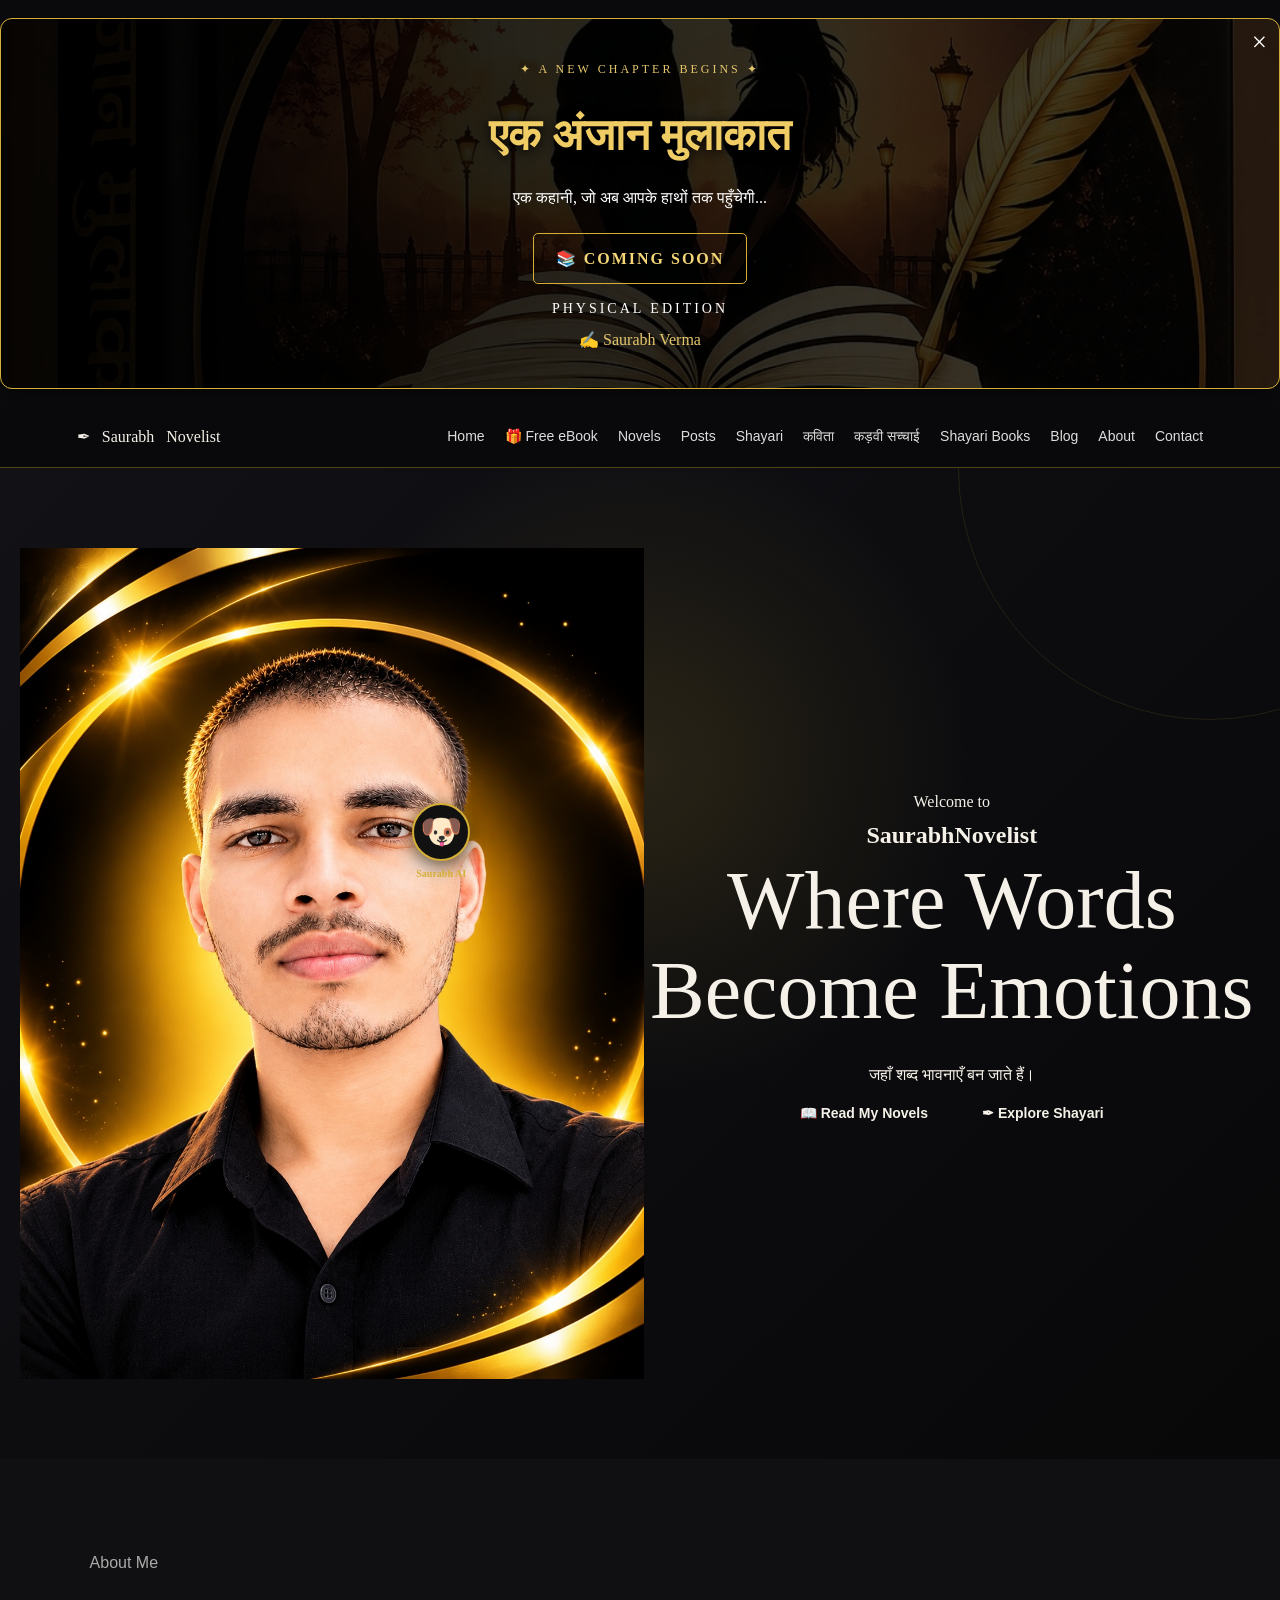
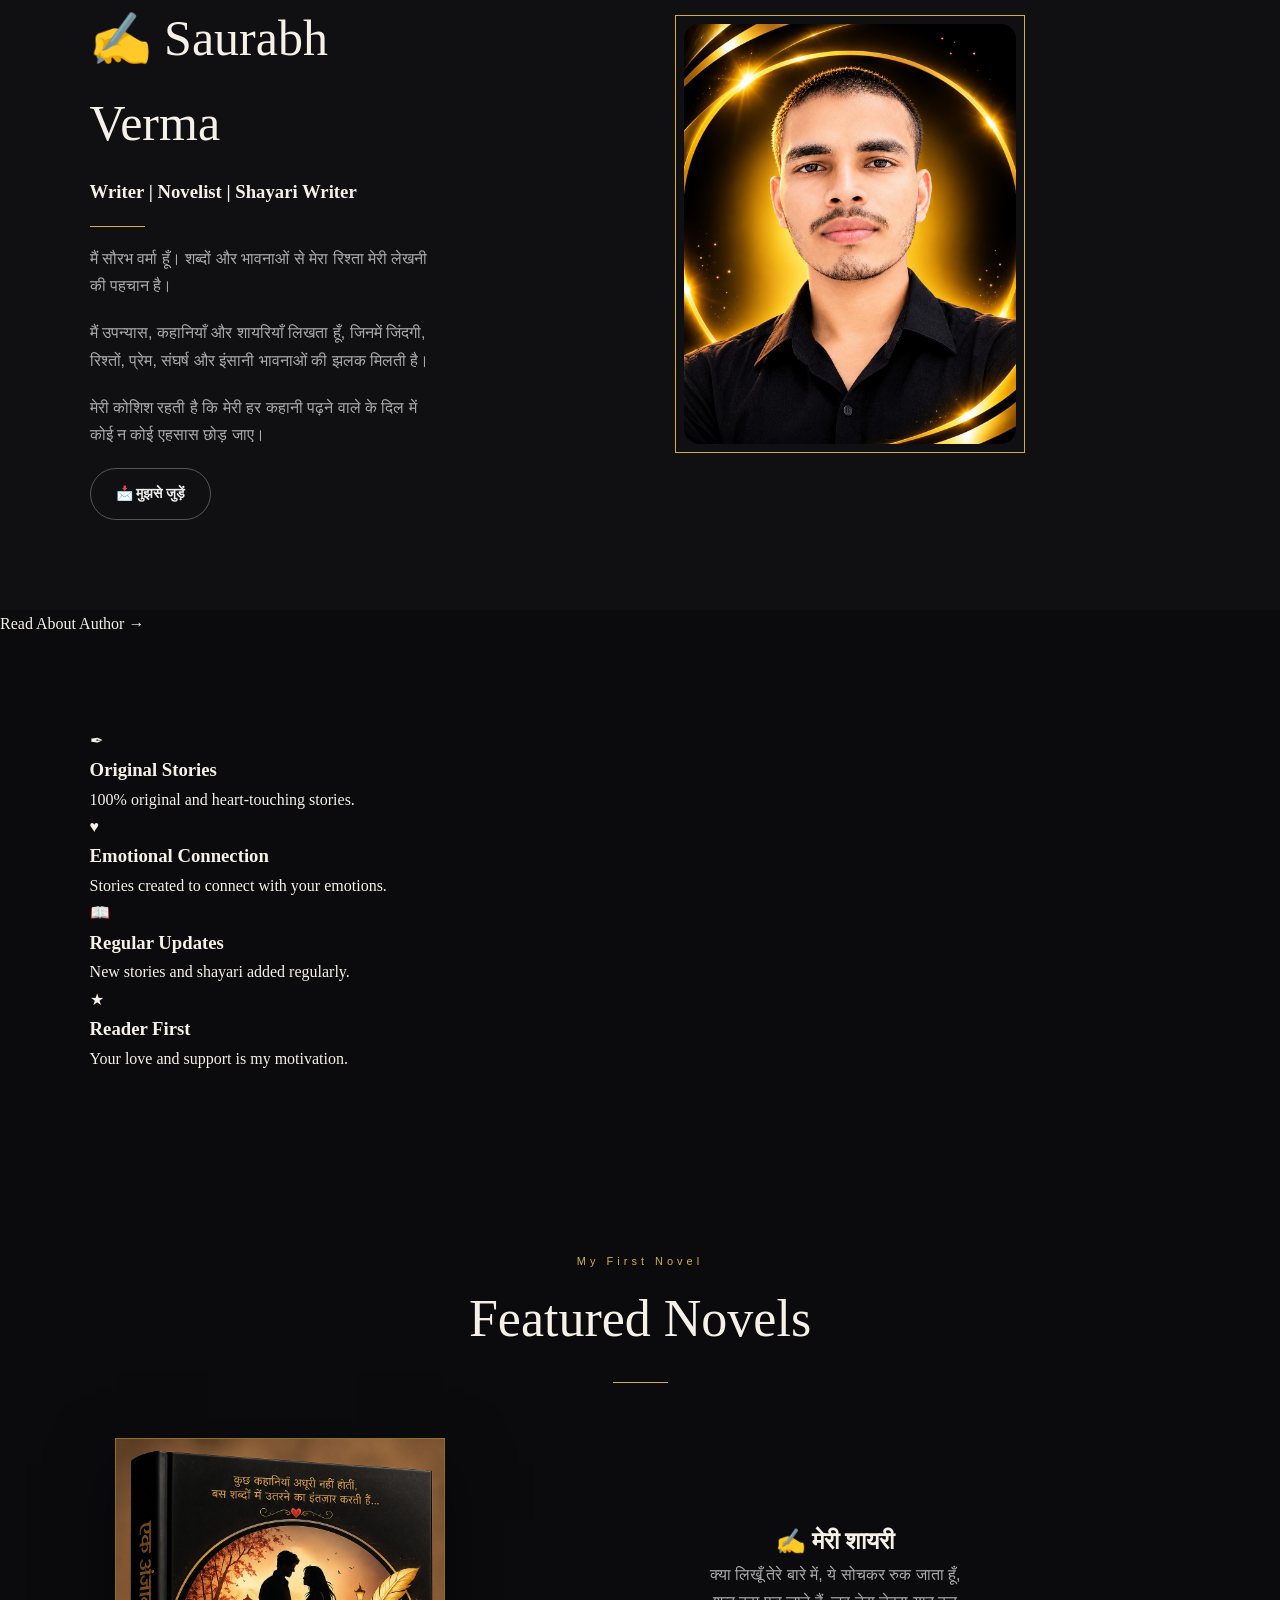
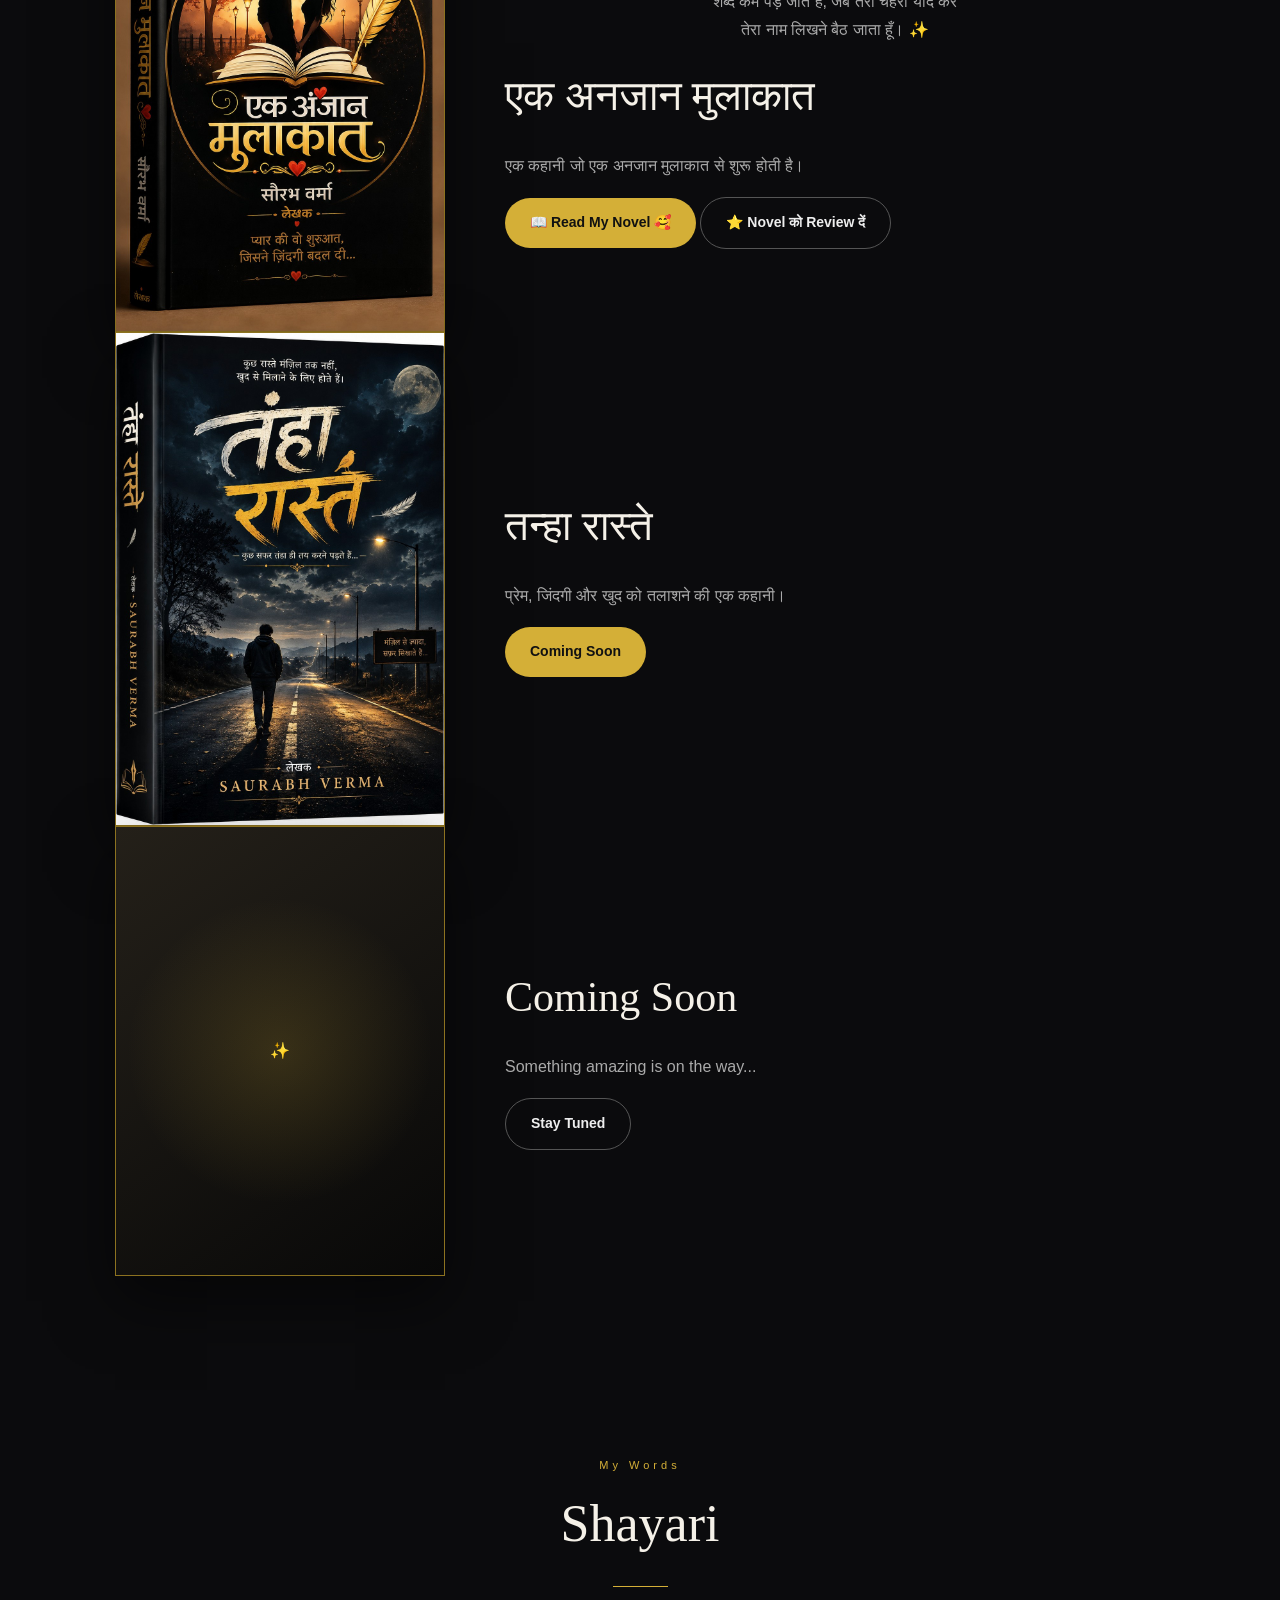
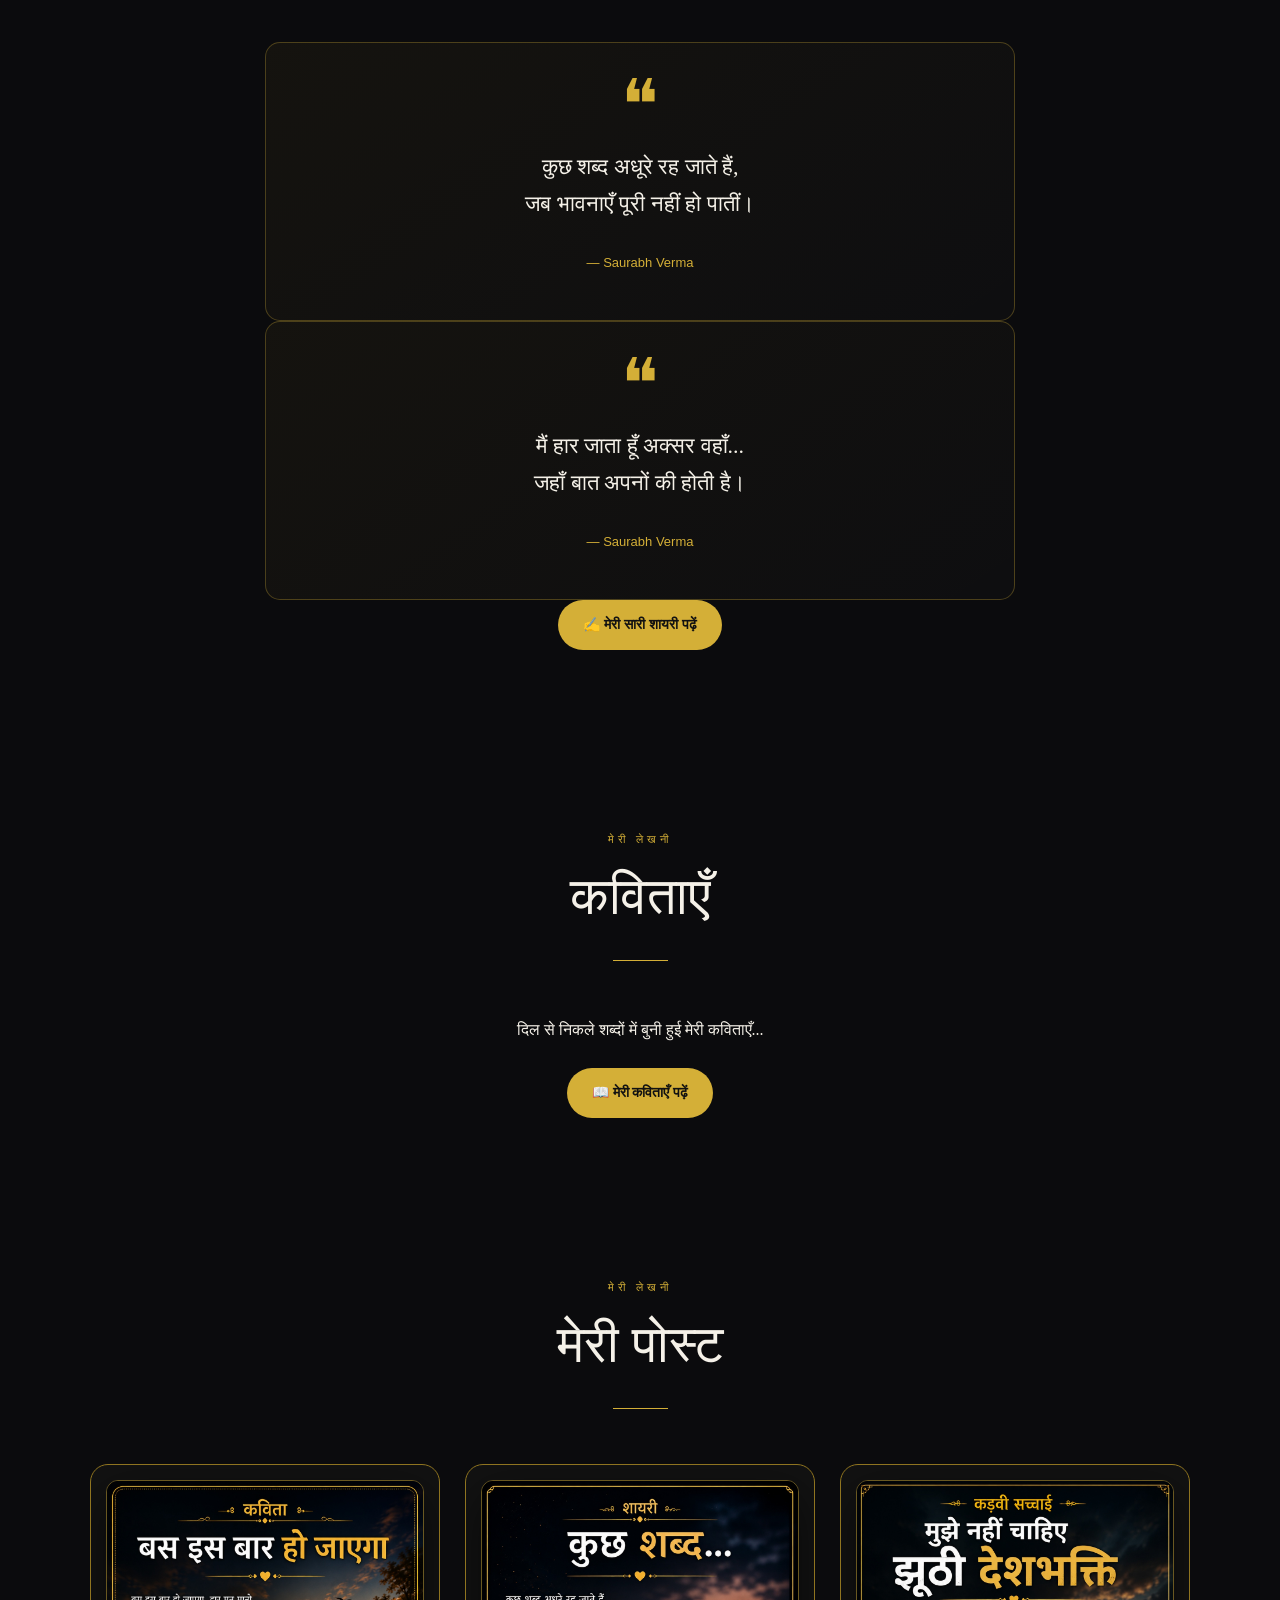
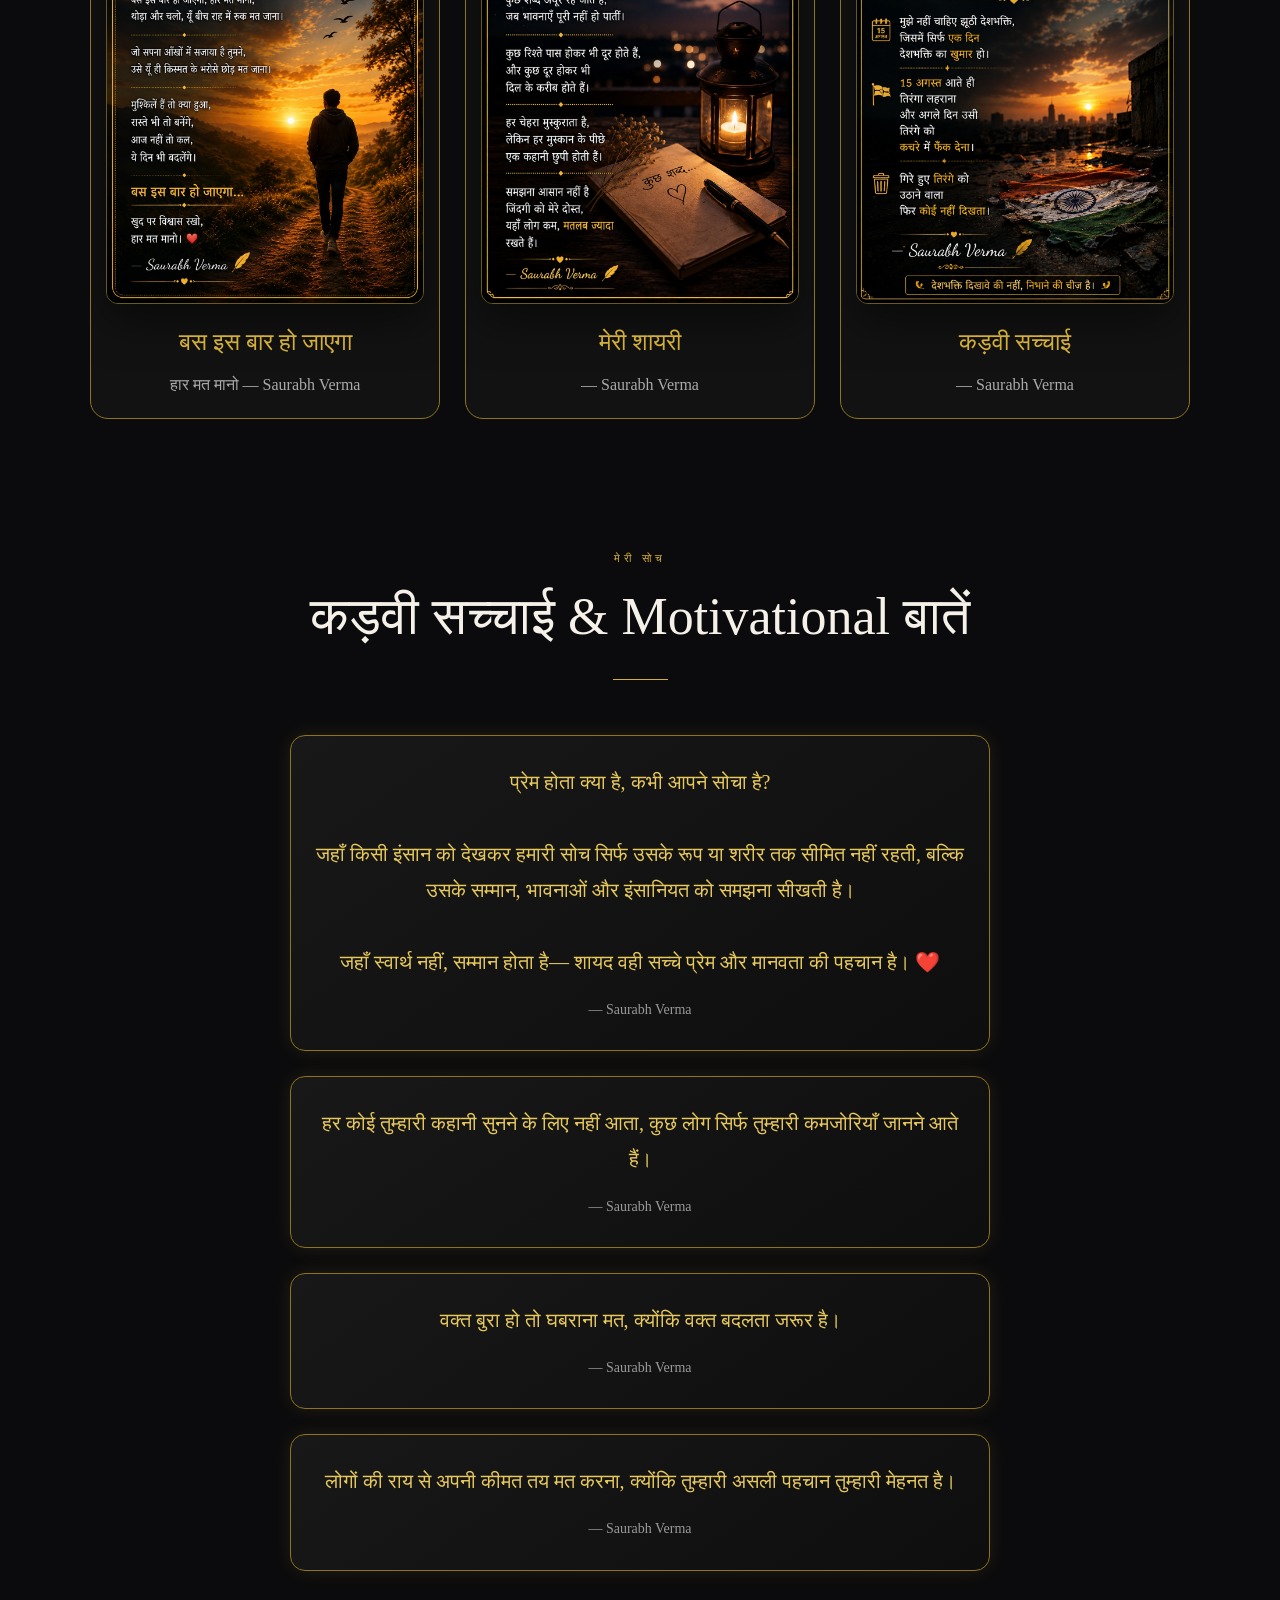
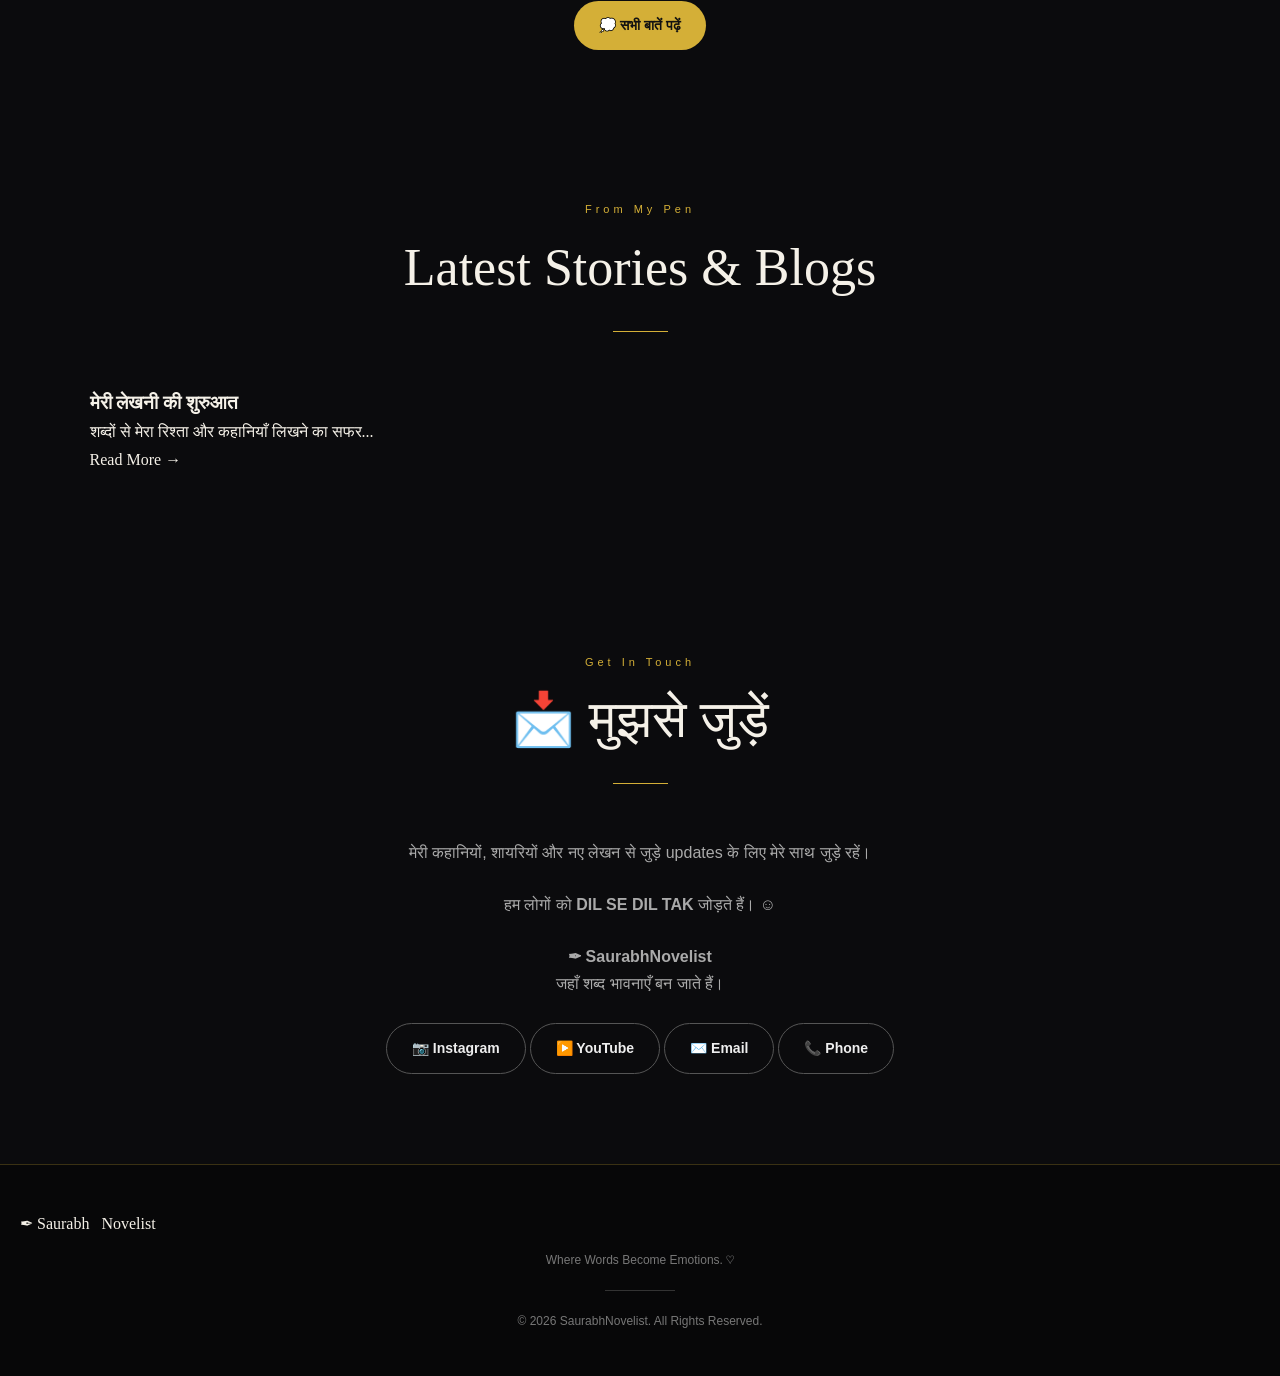
==== commit 617e928d: "Update index.html" ====
--- a/index.html
+++ b/index.html
@@ -832,7 +832,7 @@
 
 
     <a
-      href="https://www.instagram.com/saurabhnovelist/"
+      href="https://www.instagram.com/am_saurabhnovelist/"
       target="_blank"
       rel="noopener"
       class="btn secondary"
--- a/style.css
+++ b/style.css
@@ -1840,3 +1840,97 @@
         opacity: 0;
     }
 }
+/* EK ANJAAN MULAKAT - PHYSICAL BOOK BANNER */
+.physical-book-banner {
+    position: relative;
+    display: flex;
+    align-items: center;
+    justify-content: center;
+    min-height: 300px;
+    margin: 18px auto;
+    padding: 35px 22px;
+    overflow: hidden;
+    text-align: center;
+    color: #fff;
+    background:
+        linear-gradient(90deg, rgba(0,0,0,.94), rgba(0,0,0,.72)),
+        url("images/ek-anjan-mulakat-book-cover.jpg")
+        center 35% / cover no-repeat;
+    border: 1px solid #d4af37;
+    border-radius: 12px;
+    box-shadow: 0 8px 28px rgba(0,0,0,.5);
+}
+
+.physical-book-content {
+    position: relative;
+    z-index: 1;
+    max-width: 650px;
+}
+
+.physical-book-label {
+    color: #e5c76b;
+    letter-spacing: 3px;
+    font-size: 12px;
+}
+
+.physical-book-content h2 {
+    margin: 18px 0 10px;
+    color: #f0cc65;
+    font-size: clamp(28px, 5vw, 44px);
+    text-shadow: 0 2px 12px #000;
+}
+
+.physical-book-subtitle {
+    margin: 10px 0 22px;
+    font-size: 16px;
+    line-height: 1.7;
+}
+
+.physical-book-status {
+    display: inline-block;
+    padding: 11px 22px;
+    border: 1px solid #d4af37;
+    border-radius: 5px;
+    color: #f5d778;
+    font-weight: bold;
+    letter-spacing: 2px;
+}
+
+.physical-book-edition {
+    margin: 13px 0 5px;
+    font-size: 14px;
+    letter-spacing: 3px;
+}
+
+.physical-book-author {
+    margin-bottom: 0;
+    color: #e5c76b;
+}
+
+.physical-book-close {
+    position: absolute;
+    top: 8px;
+    right: 12px;
+    z-index: 2;
+    background: transparent;
+    border: 0;
+    color: #fff;
+    font-size: 27px;
+    cursor: pointer;
+}
+
+@media (max-width: 600px) {
+    .physical-book-banner {
+        min-height: 270px;
+        margin: 12px;
+        padding: 30px 16px;
+    }
+
+    .physical-book-label {
+        letter-spacing: 2px;
+    }
+
+    .physical-book-subtitle {
+        font-size: 14px;
+    }
+}
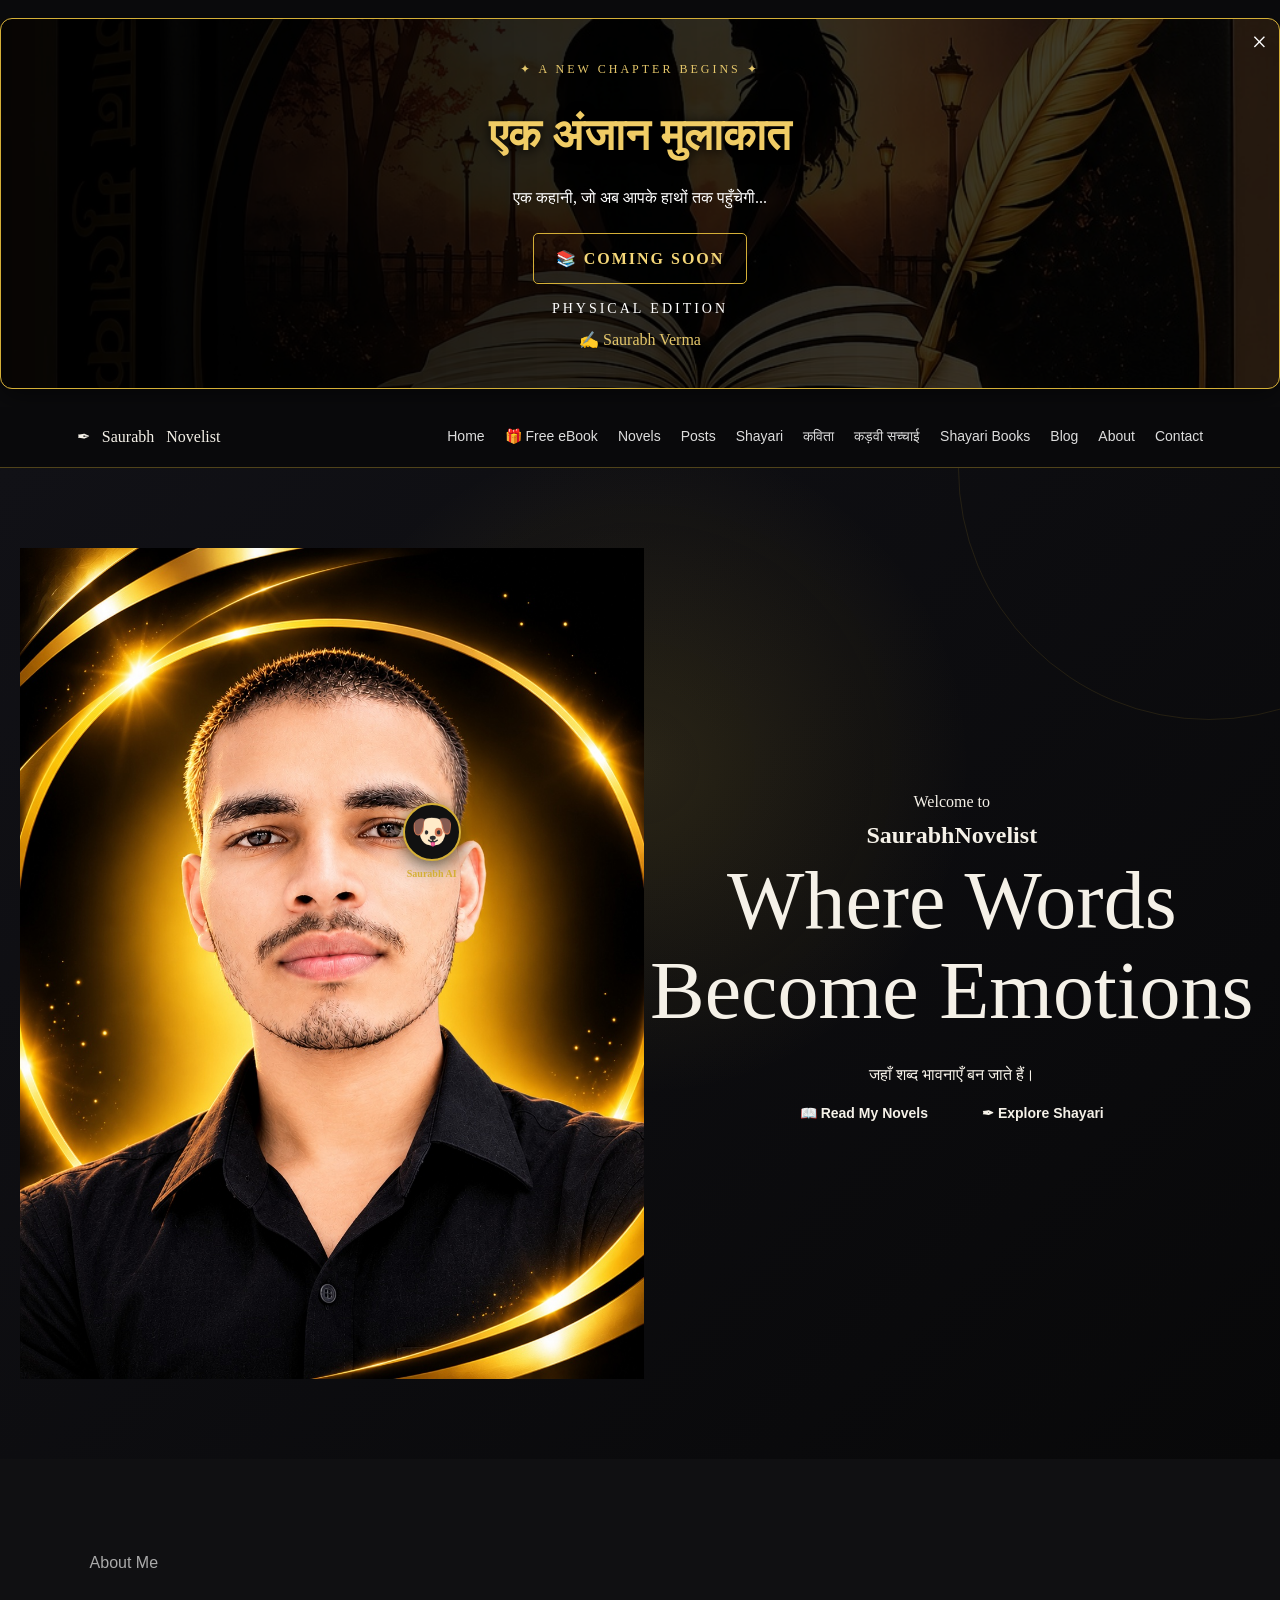
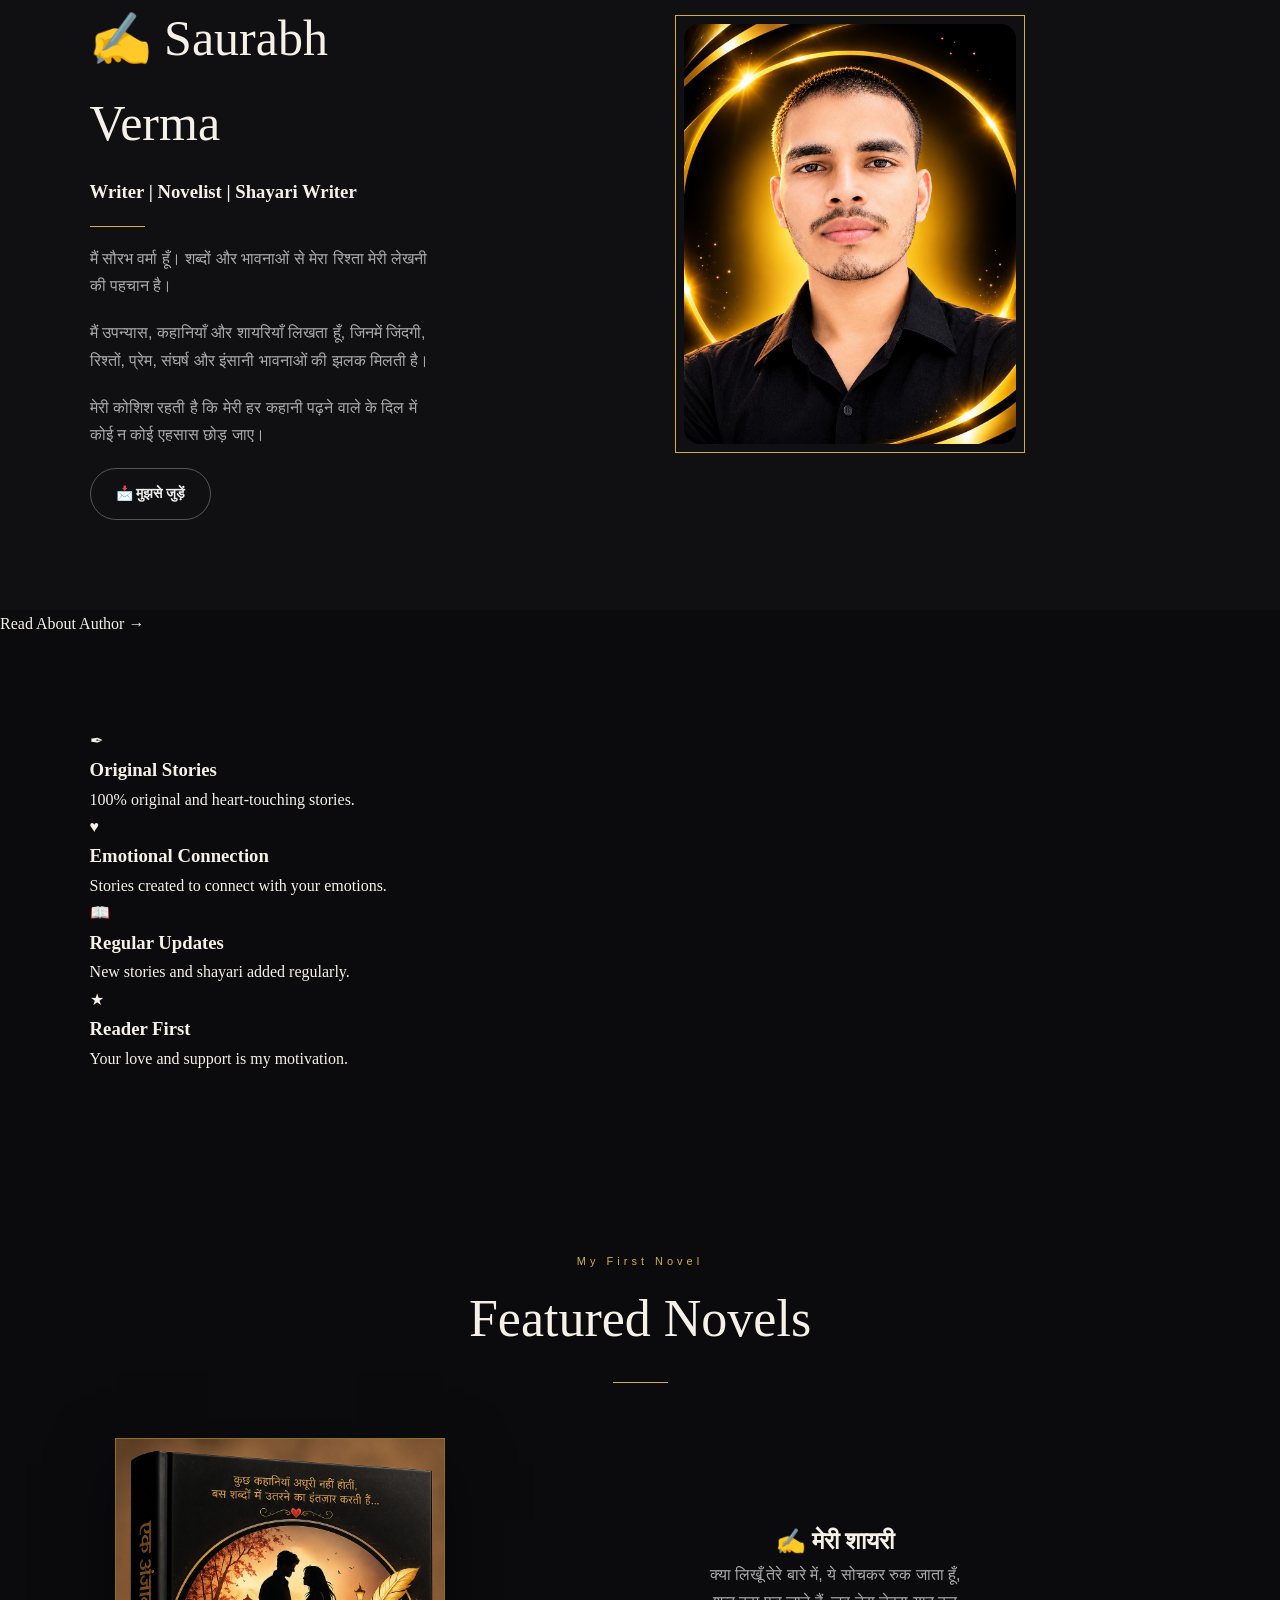
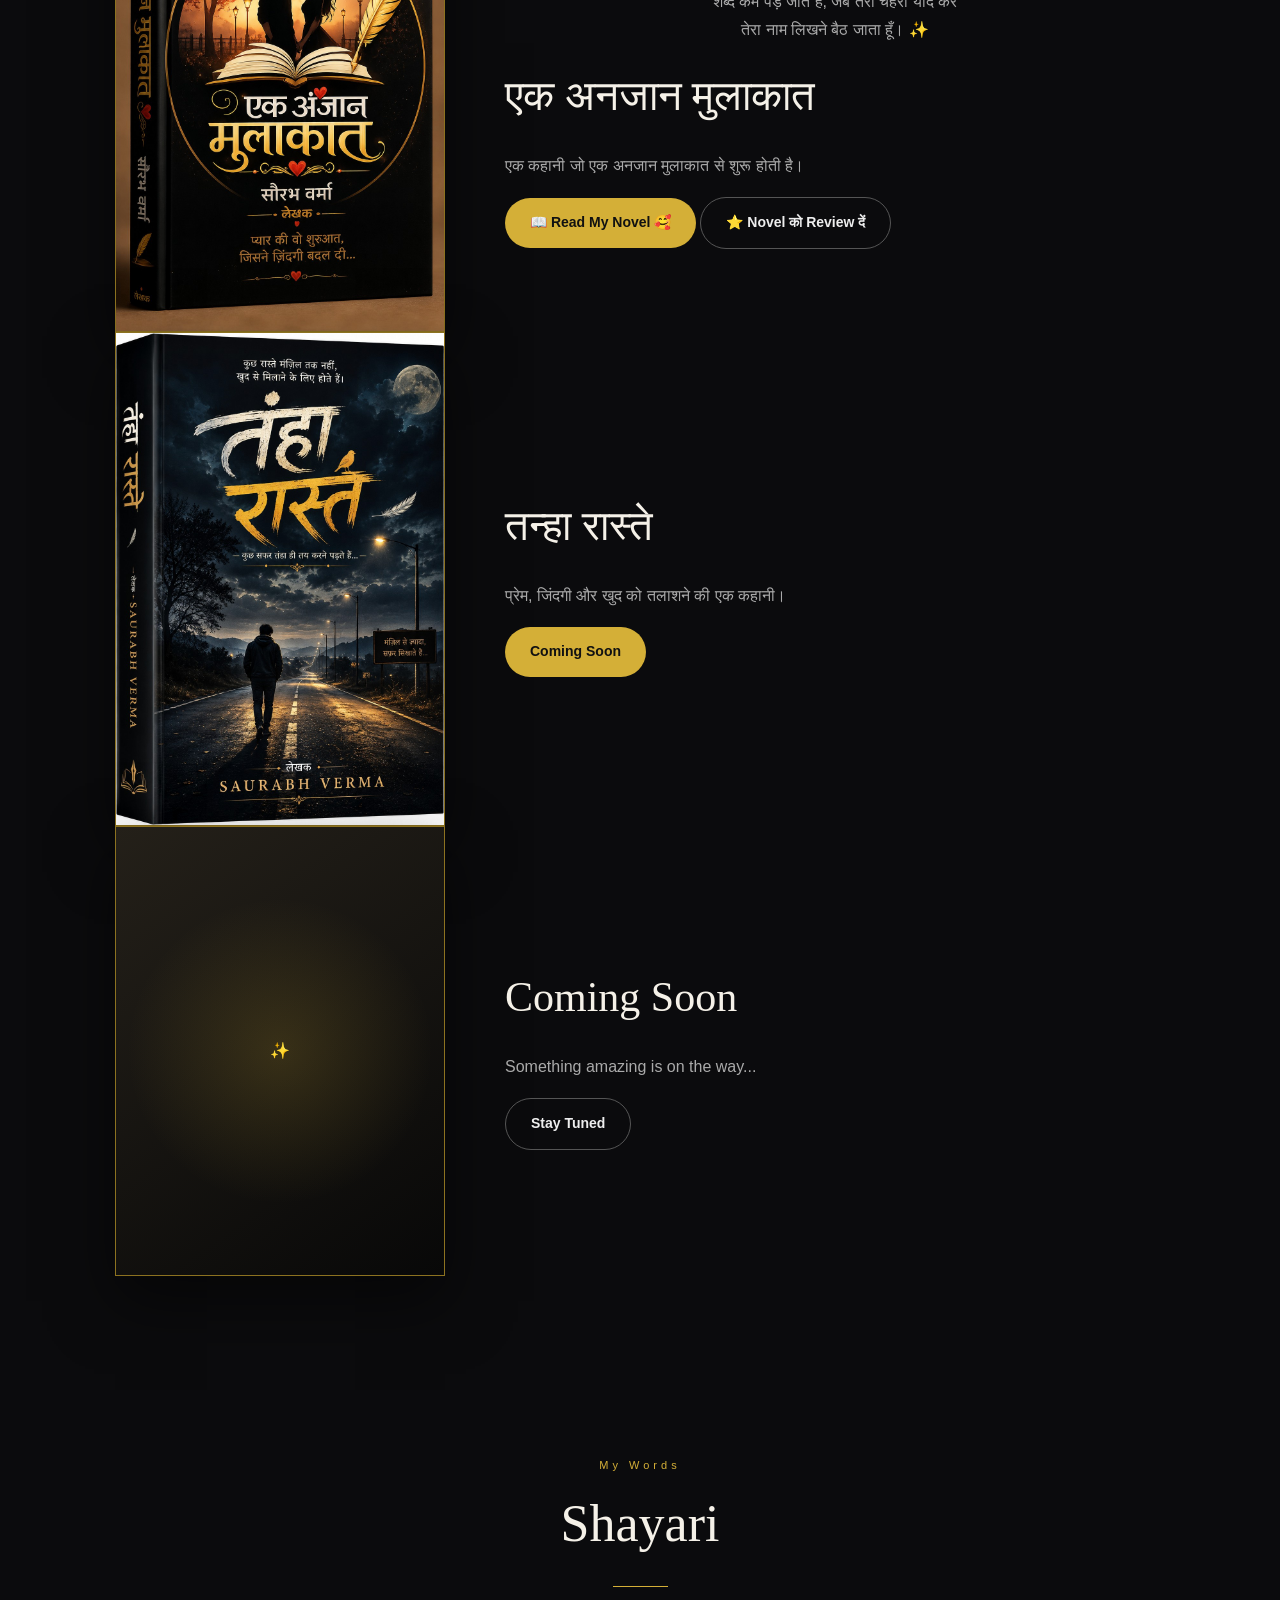
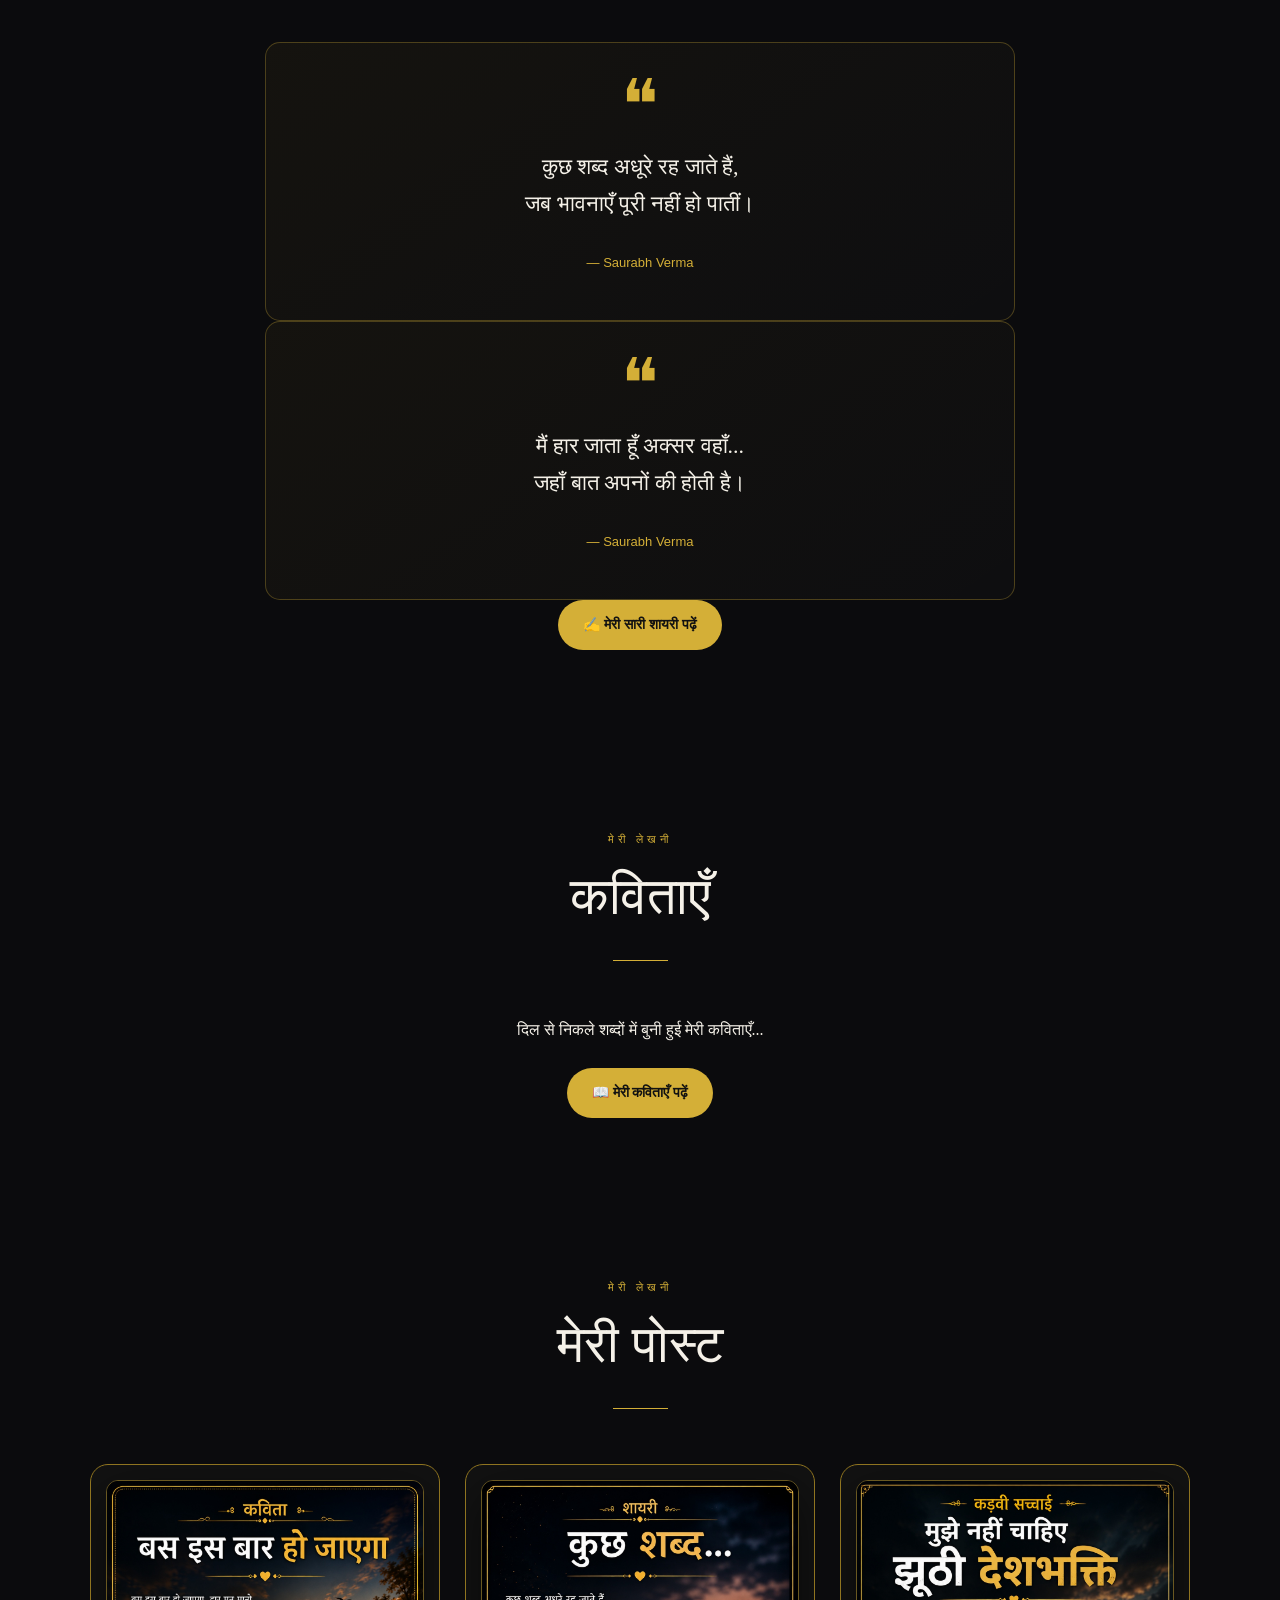
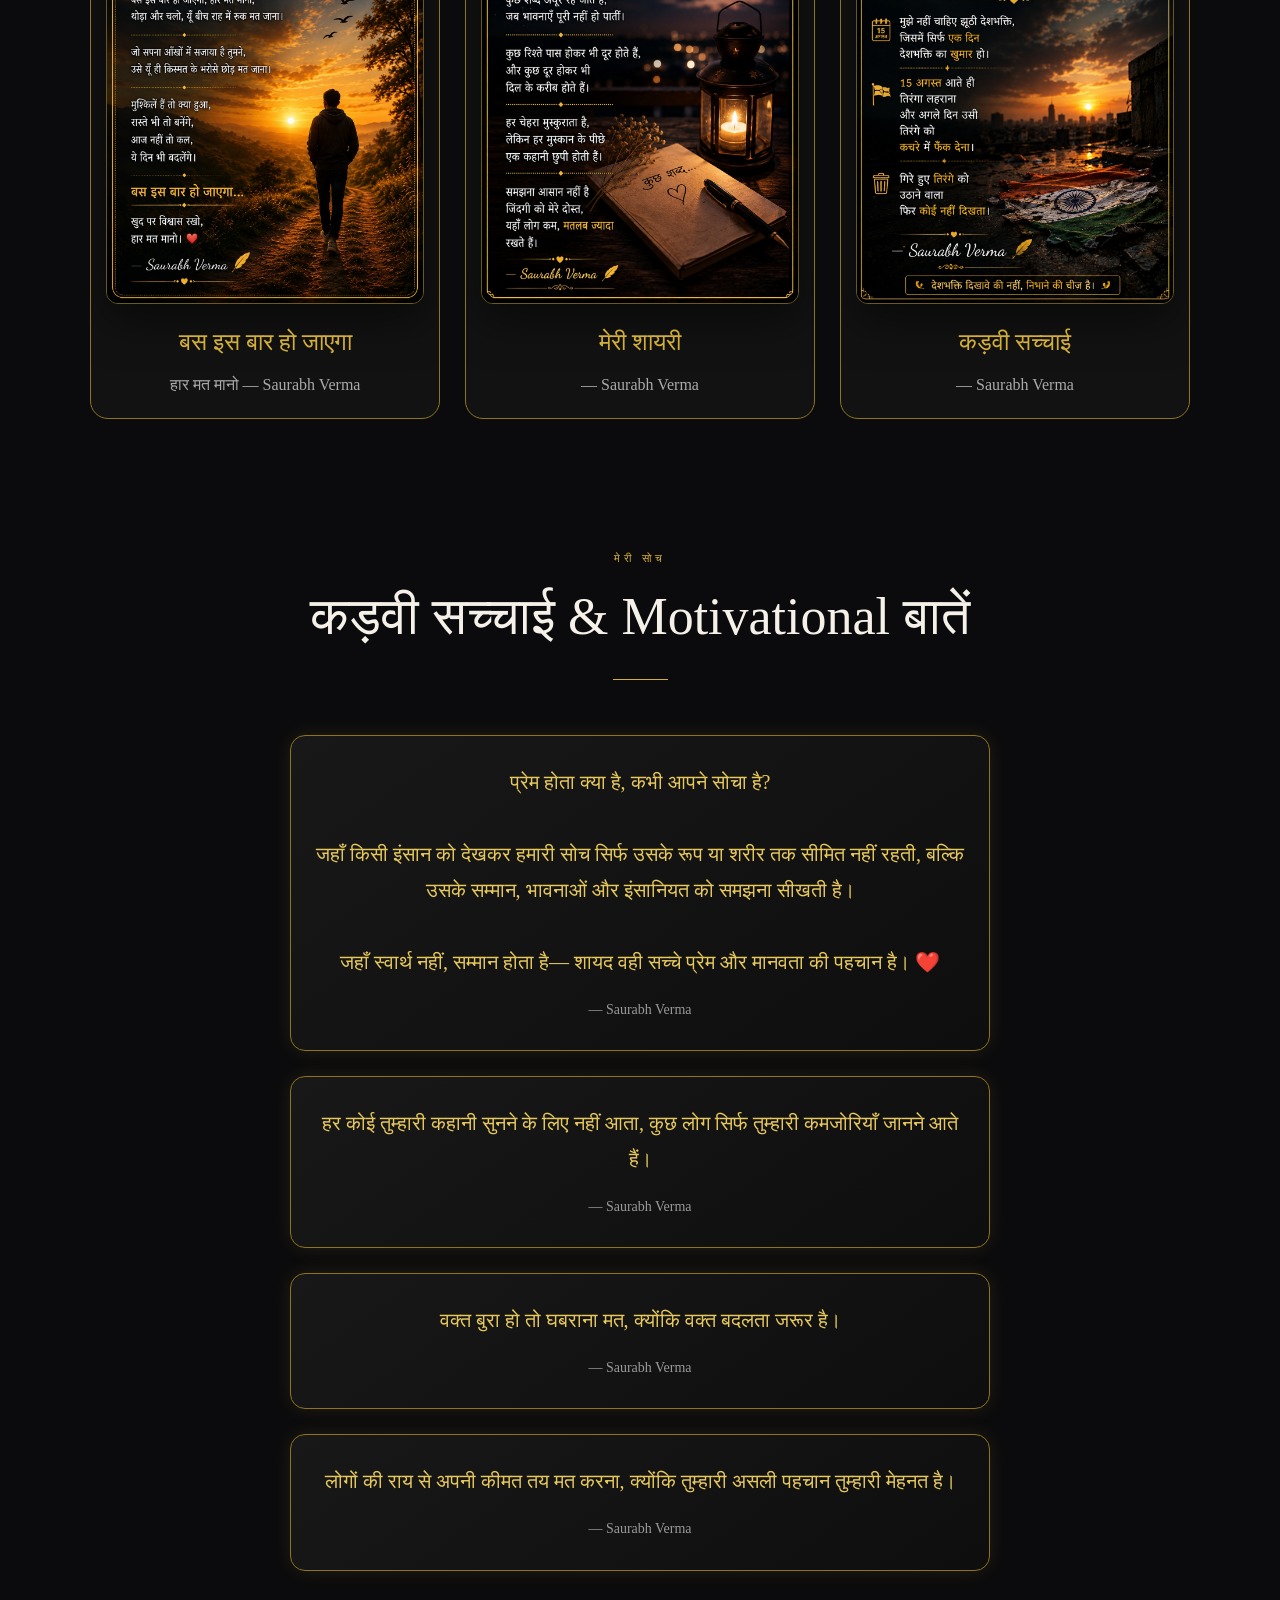
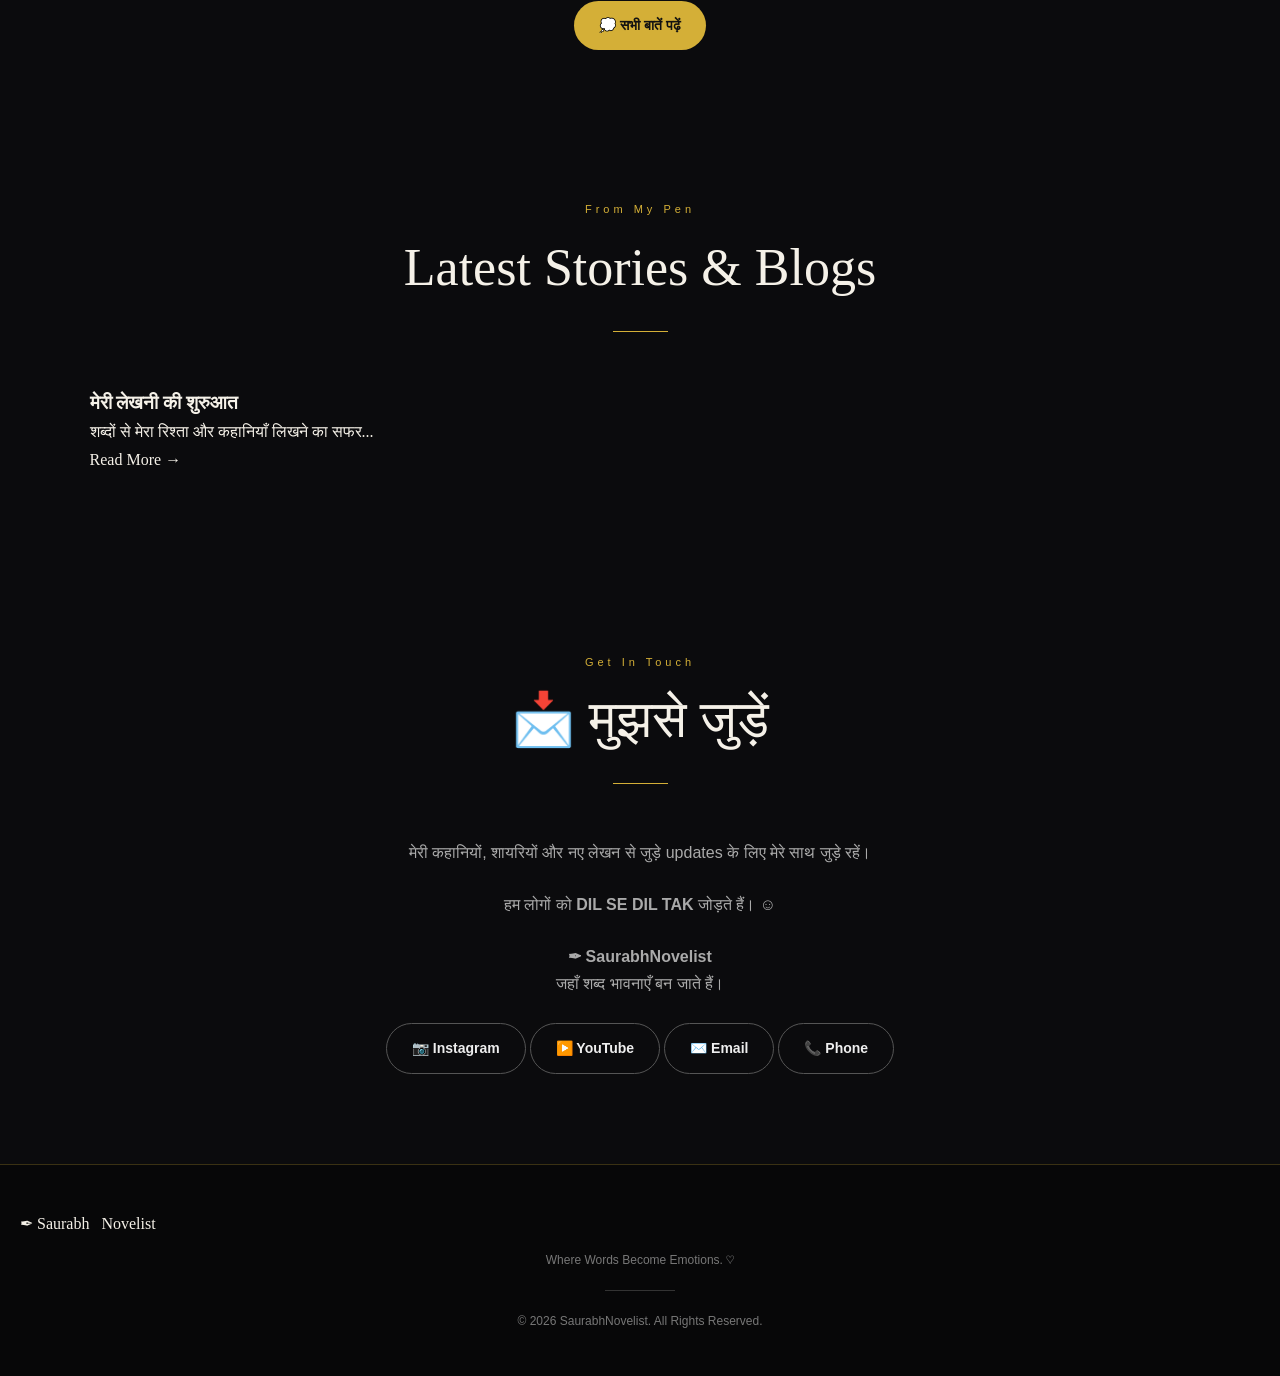
==== commit 5aafb5fd: "Update index.html" ====
--- a/index.html
+++ b/index.html
@@ -832,12 +832,12 @@
 
 
     <a
-      href="https://www.instagram.com/am_saurabhnovelist/"
-      target="_blank"
-      rel="noopener"
-      class="btn secondary"
-    >
-      📷 Instagram
+  href="https://www.instagram.com/im_saurabhnovelist/"
+  target="_blank"
+  rel="noopener noreferrer"
+  class="btn secondary"
+>
+  📷 Instagram
     </a>
 
 
